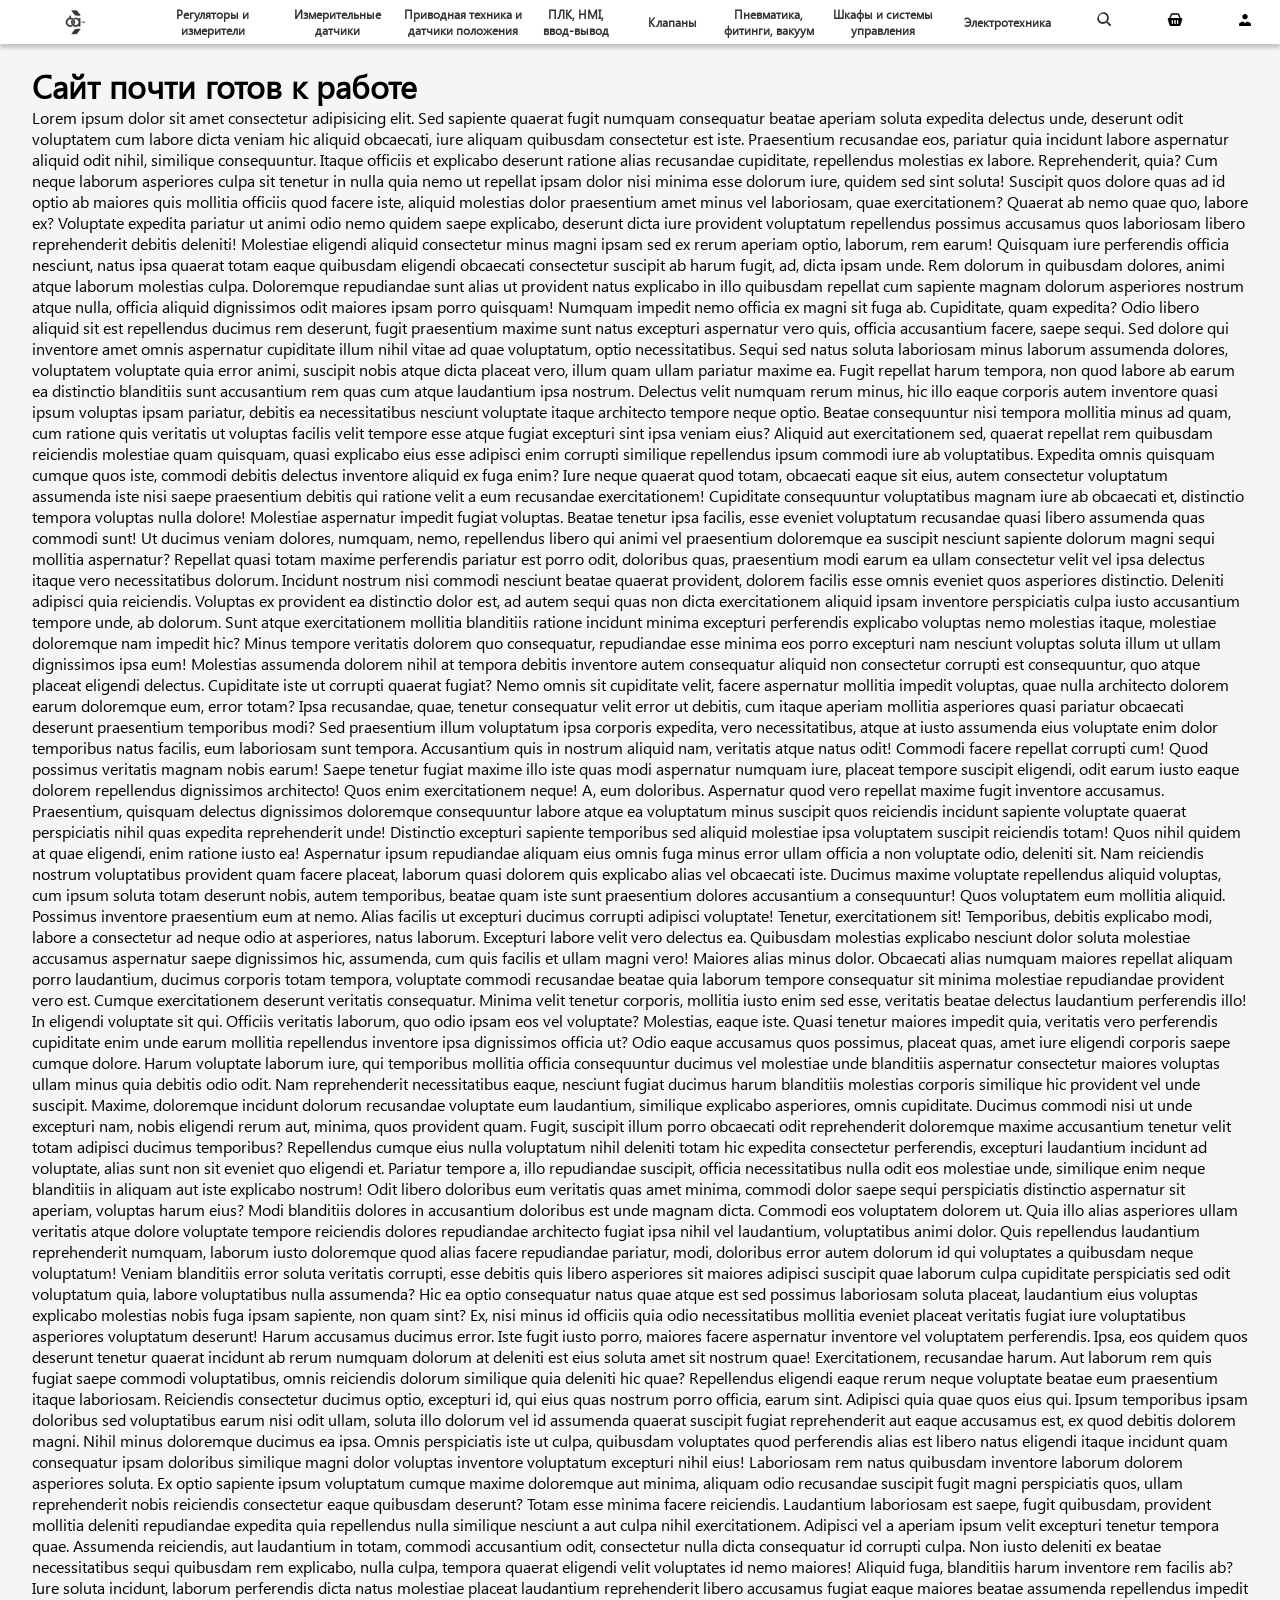
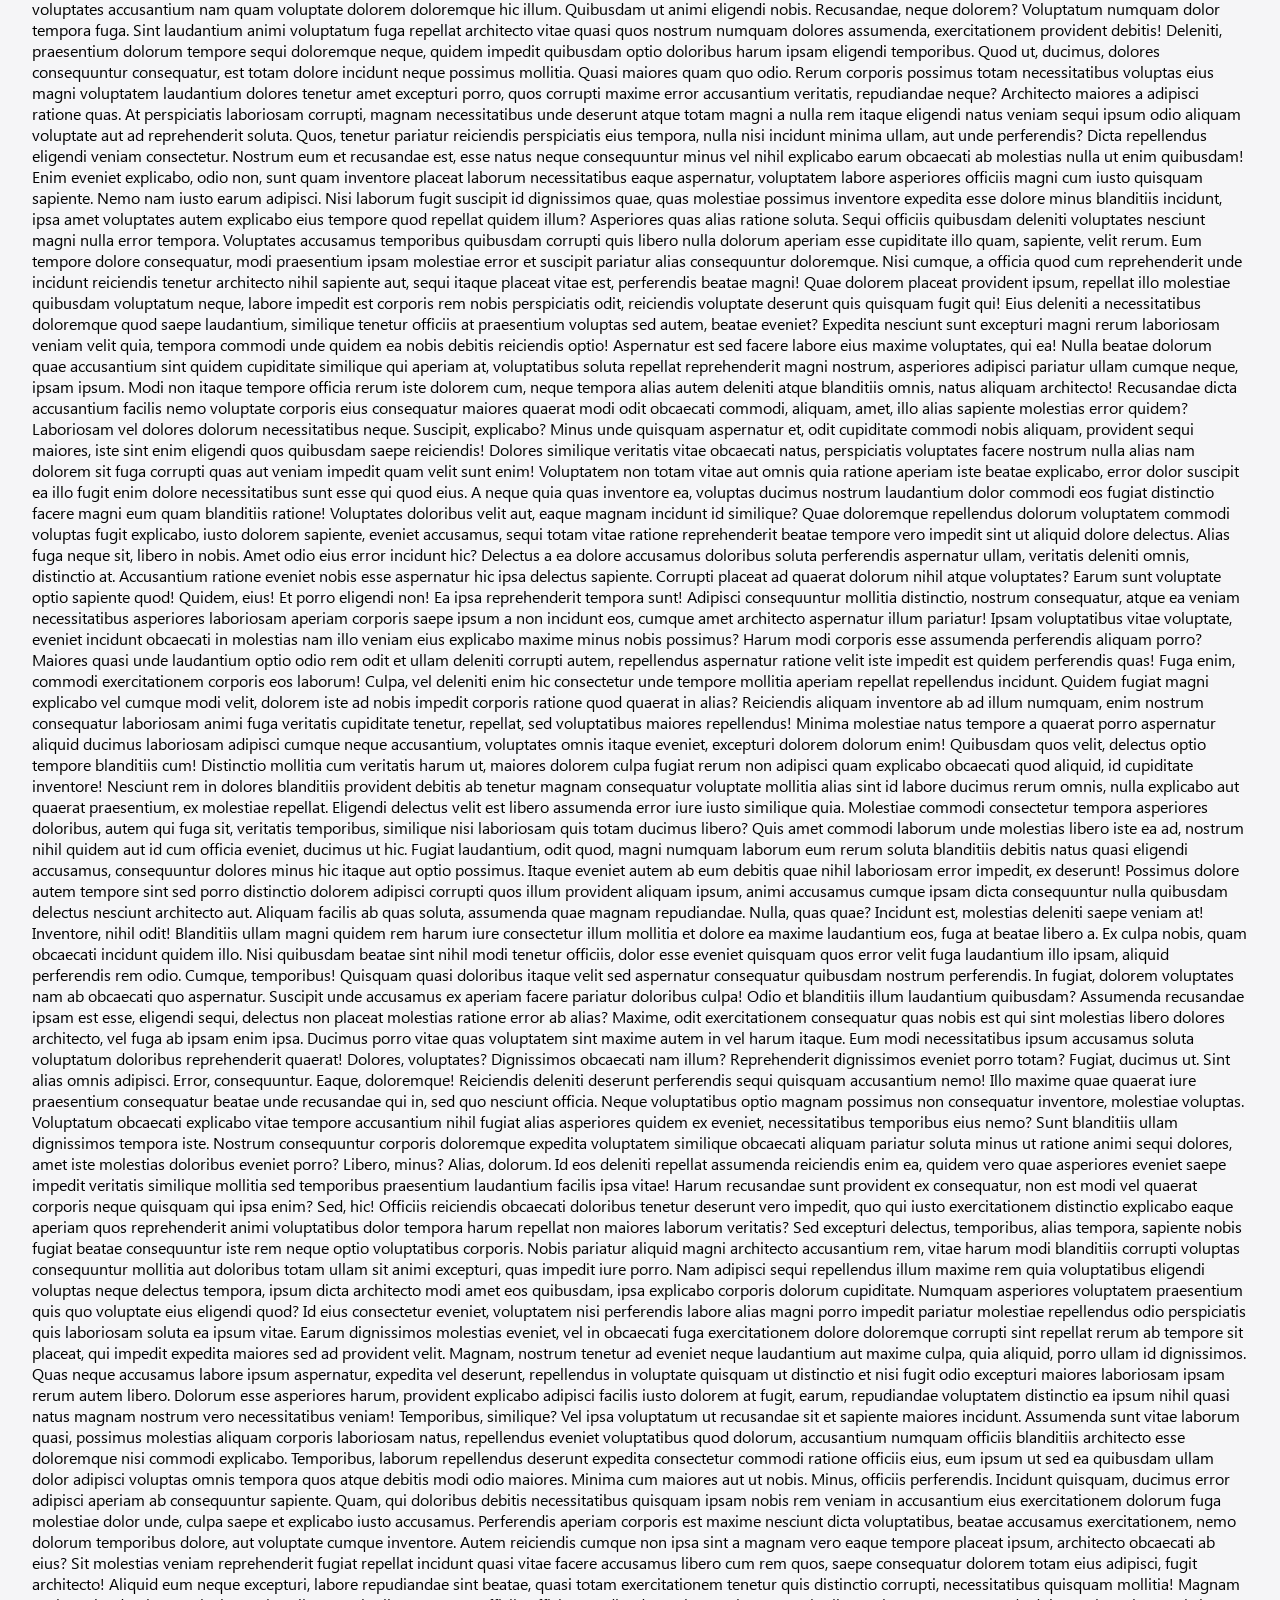
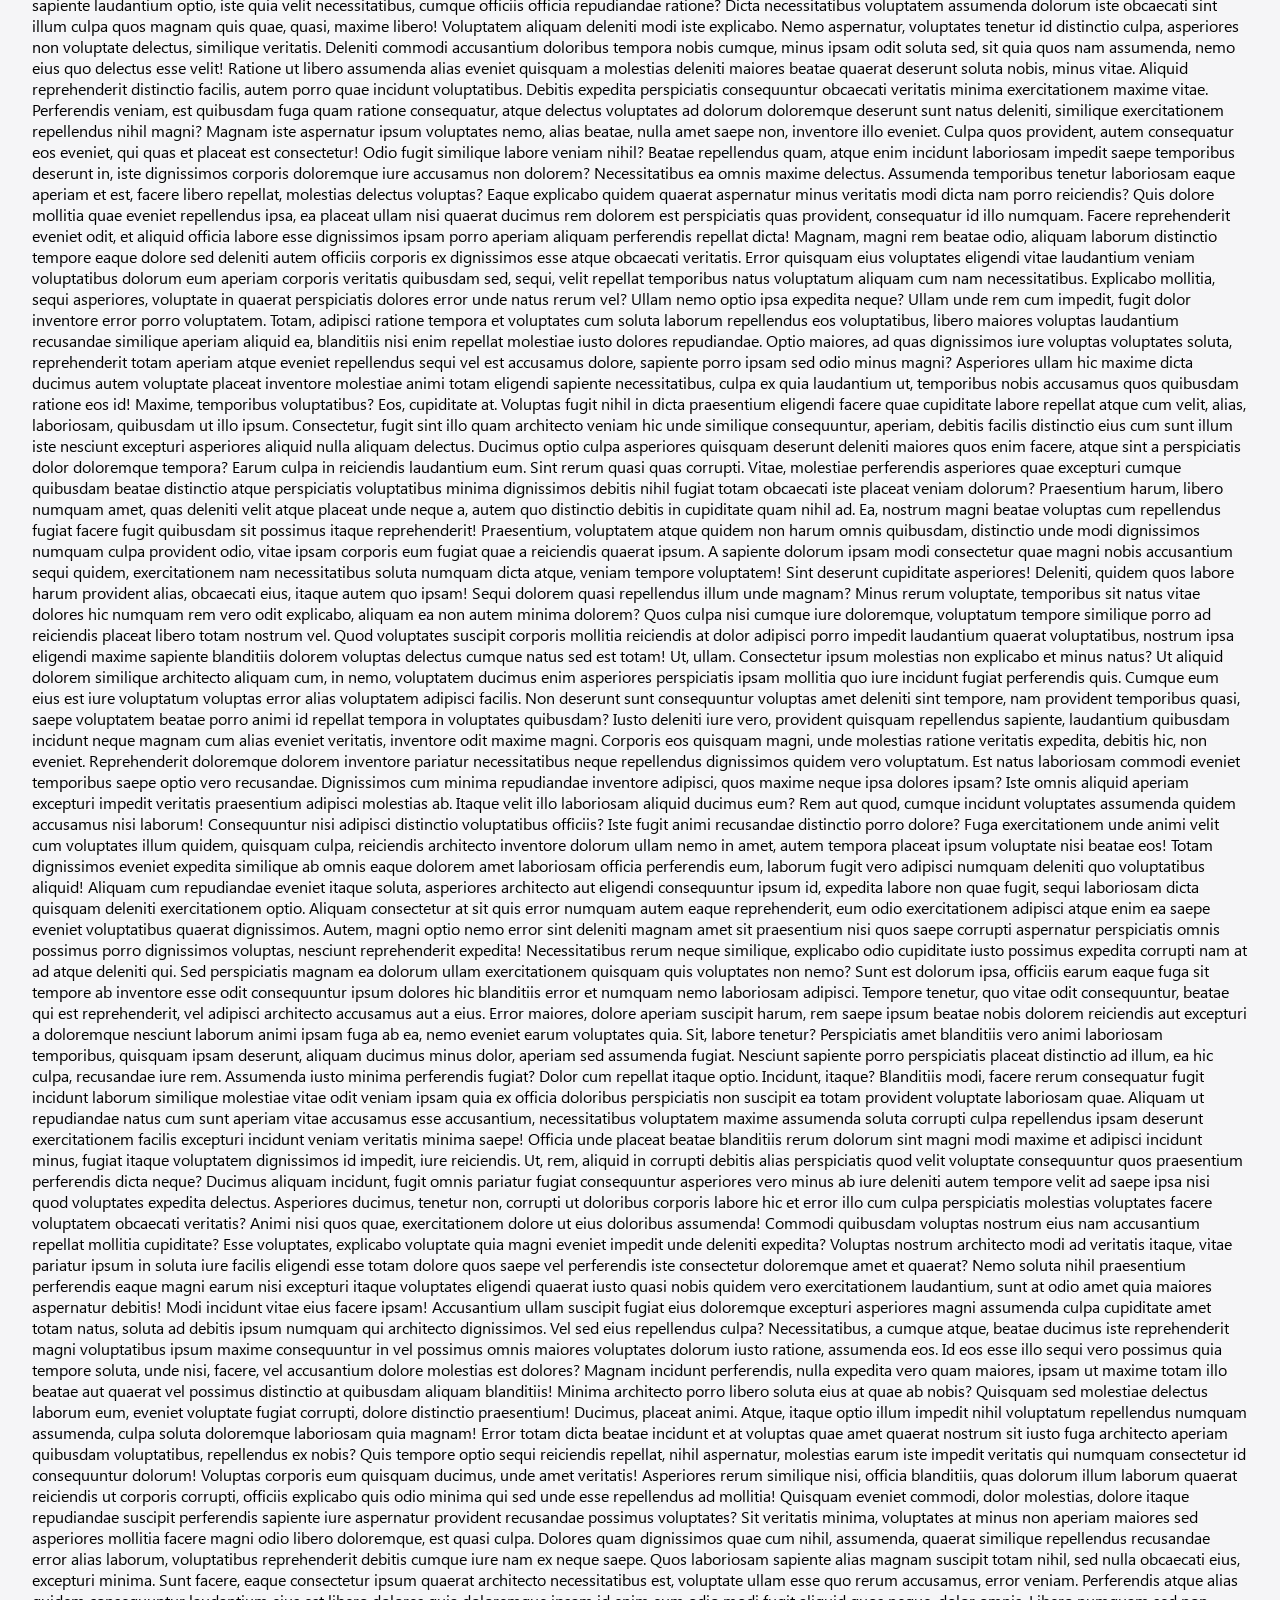
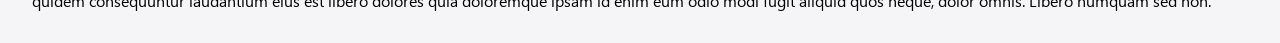
==== Index.html @ 4b4aa784 "30.03.26 14-45" ====
<!DOCTYPE html>
<html lang="zxx">
<head>
  <meta charset="UTF-8">
  <meta name="viewport" content="width=device-width, initial-scale=1.0">
  <link rel="stylesheet" href="/CSS/Header.css">
  <title>Document</title>
</head>
<body>
  <header>
    <div class="navigation">
      <!-- Логотип (блок) -->
      <div class="logo">
        <a href="Index.html" class="logo__link">
          <svg class="logo__svg" viewBox="0 0 37 37" xmlns="http://www.w3.org/2000/svg" xmlns:xlink="http://www.w3.org/1999/xlink" width="37.000000" height="37.000000" fill="none">
	<defs>
		<image id="image_0" width="313.000000" height="310.000000" xlink:href="[data-uri]" />
		<pattern id="pattern_0" width="1.000000" height="1.000000" patternContentUnits="objectBoundingBox">
			<use transform="matrix(0.00322581,0,0,0.00322581,0.000505354,0.00865989)" xlink:href="#image_0" />
		</pattern>
	</defs>
	<rect id="Logo" width="37.000000" height="37.000000" x="0.000000" y="0.000000" fill="url(#pattern_0)" />
</svg>
        </a>
      </div>
    <!-- Основное меню (блок) -->
    <div class="main-menu">
        <ul class="main-menu__list">
          <li class="main-menu__item" data-dropdown="item1">
            <a class="main-menu__link">Регуляторы и измерители</a>
          </li>
          <li class="main-menu__item" data-dropdown="item2">
            <a class="main-menu__link">Измерительные датчики</a>
          </li>
          <li class="main-menu__item" data-dropdown="item3">
            <a class="main-menu__link">Приводная техника и датчики положения</a>
          </li>
          <li class="main-menu__item" data-dropdown="item4">
            <a class="main-menu__link main-menu__link4">ПЛК, HMI, ввод-вывод</a>
          </li>
          <li class="main-menu__item main-menu__item5" data-dropdown="item5">
            <a class="main-menu__link">Клапаны</a>
          </li>
          <li class="main-menu__item" data-dropdown="item6">
            <a class="main-menu__link main-menu__link6">Пневматика, фитинги, вакуум</a>
          </li>
          <li class="main-menu__item" data-dropdown="item7">
            <a class="main-menu__link">Шкафы и системы управления</a>
          </li>
          <li class="main-menu__item" data-dropdown="item8">
            <a class="main-menu__link">Электротехника</a>
          </li>
        </ul>
      </div>
      <div>
          <!-- Контейнеры для выпадающих меню. Каждый имеет уникальный id, соответствующий data-dropdown -->
<div id="dropdown-item1" class="dropdown">
        <div class="dropdown__column-title">
        <span>Регуляторы и измерители</span>
        </div>
        <div class="dropdown__trigger">
            <ul class="dropdown__list">
                <li class="dropdown__item">
                    <div class="dropdown__trigger">
                      <a href="#" class="dropdown__link">
                          <img class="dropdown__icon" src="/img/main-menu/item1/1.png" alt="ON / OFF регуляторы">
                          <span class="dropdown__text">ON / OFF регуляторы</span>
                      </a>
                    </div>
                </li>
                <li class="dropdown__item">
                    <div class="dropdown__trigger">
                      <a href="#" class="dropdown__link">
                          <img class="dropdown__icon" src="/img/main-menu/item1/2.png" alt="ПИД-регуляторы">
                          <span class="dropdown__text">ПИД-регуляторы</span>
                      </a>
                    </div>
                </li>
                <li class="dropdown__item">
                    <div class="dropdown__trigger">
                      <a href="#" class="dropdown__link">
                          <img class="dropdown__icon" src="/img/main-menu/item1/3.png" alt="Регуляторы для клапанов (КЗР)">
                          <span class="dropdown__text">Регуляторы для клапанов (КЗР)</span>
                      </a>
                    </div>
                </li>
                <li class="dropdown__item">
                    <div class="dropdown__trigger">
                      <a href="#" class="dropdown__link">
                          <img class="dropdown__icon" src="/img/main-menu/item1/4.png" alt="Регуляторы температуры и влажности">
                          <span class="dropdown__text">Регуляторы температуры и влажности</span>
                      </a>
                    </div>
                </li>
                <li class="dropdown__item">
                    <div class="dropdown__trigger">
                      <a href="#" class="dropdown__link">
                          <img class="dropdown__icon" src="/img/main-menu/item1/5.png" alt="Многоканальные приборы, архиваторы">
                          <span class="dropdown__text">Многоканальные приборы, архиваторы</span>
                      </a>
                    </div>
                </li>
                <li class="dropdown__item">
                    <div class="dropdown__trigger">
                      <a href="#" class="dropdown__link">
                          <img class="dropdown__icon" src="/img/main-menu/item1/6.png" alt="Весо­изме­ри­те­ль­ные устройства">
                          <span class="dropdown__text">Весо­изме­ри­те­ль­ные устройства</span>
                      </a>
                    </div>
                </li>
                <li class="dropdown__item">
                    <div class="dropdown__trigger">
                      <a href="#" class="dropdown__link">
                          <img class="dropdown__icon" src="/img/main-menu/item1/7.png" alt="Регуляторы для кондитерских печей">
                          <span class="dropdown__text">Регуляторы для кондитерских печей</span>
                      </a>
                    </div>
                </li>
                <li class="dropdown__item">
                    <div class="dropdown__trigger">
                      <a href="#" class="dropdown__link">
                          <img class="dropdown__icon" src="/img/main-menu/item1/8.png" alt="Контроллеры отопления и ГВС">
                          <span class="dropdown__text">Контроллеры отопления и ГВС</span>
                      </a>
                    </div>
                </li>
                <li class="dropdown__item">
                    <div class="dropdown__trigger">
                      <a href="#" class="dropdown__link">
                          <img class="dropdown__icon" src="/img/main-menu/item1/9.png" alt="Приборы контроля уровня">
                          <span class="dropdown__text">Приборы контроля уровня</span>
                      </a>
                    </div>
                </li>
                <li class="dropdown__item">
                    <div class="dropdown__trigger">
                      <a href="#" class="dropdown__link">
                          <img class="dropdown__icon" src="/img/main-menu/item1/10.png" alt="Приборы управления насосами">
                          <span class="dropdown__text">Приборы управления насосами</span>
                      </a>
                    </div>
                </li>
                <li class="dropdown__item">
                    <div class="dropdown__trigger">
                      <a href="#" class="dropdown__link">
                          <img class="dropdown__icon" src="/img/main-menu/item1/11.png" alt="Счетчики импульсов">
                          <span class="dropdown__text">Счетчики импульсов</span>
                      </a>
                    </div>
                </li>
                <li class="dropdown__item">
                    <div class="dropdown__trigger">
                      <a href="#" class="dropdown__link">
                          <img class="dropdown__icon" src="/img/main-menu/item1/12.png" alt="Таймеры, реле времени">
                          <span class="dropdown__text">Таймеры, реле времени</span>
                      </a>
                    </div>
                </li>
                <li class="dropdown__item">
                    <div class="dropdown__trigger">
                      <a href="#" class="dropdown__link">
                          <img class="dropdown__icon" src="/img/main-menu/item1/13.png" alt="Контроль параметров сети">
                          <span class="dropdown__text">Контроль параметров сети</span>
                      </a>
                    </div>
                </li>
                <!--<li class="dropdown__item">
                    <div class="dropdown__trigger">
                      <a href="#" class="dropdown__link">
                          <img class="dropdown__icon" src="/img/main-menu/item1/14.png" alt="GSM-модемы, роутеры">
                          <span class="dropdown__text">GSM-модемы, роутеры</span>
                      </a>
                    </div>
                </li>-->
            </ul>
        </div>
</div>
<div id="dropdown-item2" class="dropdown">
        <div class="dropdown__column-title">
        <span>Датчики и измерительная техника</span>
        </div>
        <div class="dropdown__trigger">
            <ul class="dropdown__list">
                <li class="dropdown__item">
                    <div class="dropdown__trigger">
                      <a href="#" class="dropdown__link">
                          <img class="dropdown__icon" src="/img/main-menu/item2/1.png" alt="Датчики силы тока">
                          <span class="dropdown__text">Датчики силы тока</span>
                      </a>
                    </div>
                </li>
                <li class="dropdown__item">
                    <div class="dropdown__trigger">
                      <a href="#" class="dropdown__link">
                          <img class="dropdown__icon" src="/img/main-menu/item2/2.png" alt="Датчики температуры">
                          <span class="dropdown__text">Датчики температуры</span>
                      </a>
                    </div>
                </li>
                <li class="dropdown__item">
                    <div class="dropdown__trigger">
                      <a href="#" class="dropdown__link">
                          <img class="dropdown__icon" src="/img/main-menu/item2/3.png" alt="Общепромышленные датчики давления">
                          <span class="dropdown__text">Общепромышленные датчики давления</span>
                      </a>
                    </div>
                </li>
                <li class="dropdown__item">
                    <div class="dropdown__trigger">
                      <a href="#" class="dropdown__link">
                          <img class="dropdown__icon" src="/img/main-menu/item2/4.png" alt="Датчики давления мембранные">
                          <span class="dropdown__text">Датчики давления мембранные</span>
                      </a>
                    </div>
                </li>
                <li class="dropdown__item">
                    <div class="dropdown__trigger">
                      <a href="#" class="dropdown__link">
                          <img class="dropdown__icon" src="/img/main-menu/item2/5.png" alt="Датчики влажности воздуха, гигростаты">
                          <span class="dropdown__text">Датчики влажности воздуха, гигростаты</span>
                      </a>
                    </div>
                </li>
                <li class="dropdown__item">
                    <div class="dropdown__trigger">
                      <a href="#" class="dropdown__link">
                          <img class="dropdown__icon" src="/img/main-menu/item2/6.png" alt="Датчики и сигнализаторы уровня">
                          <span class="dropdown__text">Датчики и сигнализаторы уровня</span>
                      </a>
                    </div>
                </li>
                <li class="dropdown__item">
                    <div class="dropdown__trigger">
                      <a href="#" class="dropdown__link">
                          <img class="dropdown__icon" src="/img/main-menu/item2/7.png" alt="Датчики проводимости и концентрации">
                          <span class="dropdown__text">Датчики проводимости и концентрации</span>
                      </a>
                    </div>
                </li>
                <li class="dropdown__item">
                    <div class="dropdown__trigger">
                      <a href="#" class="dropdown__link">
                          <img class="dropdown__icon" src="/img/main-menu/item2/8.png" alt="Расходомеры электро­магнит­ные">
                          <span class="dropdown__text">Расходомеры электро­магнит­ные</span>
                      </a>
                    </div>
                </li>
                <li class="dropdown__item">
                    <div class="dropdown__trigger">
                      <a href="#" class="dropdown__link">
                          <img class="dropdown__icon" src="/img/main-menu/item2/9.png" alt="Линейные потенциометры">
                          <span class="dropdown__text">Линейные потенциометры</span>
                      </a>
                    </div>
                </li>
                <li class="dropdown__item">
                    <div class="dropdown__trigger">
                      <a href="#" class="dropdown__link">
                          <img class="dropdown__icon" src="/img/main-menu/item2/10.png" alt="Магнитострикционные датчики">
                          <span class="dropdown__text">Магнитострикционные датчики</span>
                      </a>
                    </div>
                </li>
                <li class="dropdown__item">
                    <div class="dropdown__trigger">
                      <a href="#" class="dropdown__link">
                          <img class="dropdown__icon" src="/img/main-menu/item2/11.png" alt="Ультразвуковые датчики расстояния">
                          <span class="dropdown__text">Ультразвуковые датчики расстояния</span>
                      </a>
                    </div>
                </li>
                <li class="dropdown__item">
                    <div class="dropdown__trigger">
                      <a href="#" class="dropdown__link">
                          <img class="dropdown__icon" src="/img/main-menu/item2/12.png" alt="Специализированные ультразвуковые датчики">
                          <span class="dropdown__text">Специализированные ультразвуковые датчики</span>
                      </a>
                    </div>
                </li>
                <li class="dropdown__item">
                    <div class="dropdown__trigger">
                      <a href="#" class="dropdown__link">
                          <img class="dropdown__icon" src="/img/main-menu/item2/13.png" alt="Реле давления">
                          <span class="dropdown__text">Реле давления</span>
                      </a>
                    </div>
                </li>
                <li class="dropdown__item">
                    <div class="dropdown__trigger">
                      <a href="#" class="dropdown__link">
                          <img class="dropdown__icon" src="/img/main-menu/item2/14.png" alt="Манометры">
                          <span class="dropdown__text">Манометры</span>
                      </a>
                    </div>
                </li>
                <li class="dropdown__item">
                    <div class="dropdown__trigger">
                      <a href="#" class="dropdown__link">
                          <img class="dropdown__icon" src="/img/main-menu/item2/15.png" alt="Термометры">
                          <span class="dropdown__text">Термометры</span>
                      </a>
                    </div>
                </li>
            </ul>
        </div>
</div>
<div id="dropdown-item3" class="dropdown">
        <div class="dropdown__column-title">
        <span>Приводная техника и датчики положения</span>
        </div>
        <div class="dropdown__trigger">
            <ul class="dropdown__list">
                <li class="dropdown__item">
                    <div class="dropdown__trigger">
                      <a href="#" class="dropdown__link">
                          <img class="dropdown__icon" src="/img/main-menu/item3/1.png" alt="Преобразователи частоты U/F">
                          <span class="dropdown__text">Преобразователи частоты U/F</span>
                      </a>
                    </div>
                </li>
                <li class="dropdown__item">
                    <div class="dropdown__trigger">
                      <a href="#" class="dropdown__link">
                          <img class="dropdown__icon" src="/img/main-menu/item3/2.png" alt="Преобразователи частоты насосные">
                          <span class="dropdown__text">Преобразователи частоты насосные</span>
                      </a>
                    </div>
                </li>
                <li class="dropdown__item">
                    <div class="dropdown__trigger">
                      <a href="#" class="dropdown__link">
                          <img class="dropdown__icon" src="/img/main-menu/item3/3.png" alt="Преобразователи частоты векторные">
                          <span class="dropdown__text">Преобразователи частоты векторные</span>
                      </a>
                    </div>
                </li>
                <li class="dropdown__item">
                    <div class="dropdown__trigger">
                      <a href="#" class="dropdown__link">
                          <img class="dropdown__icon" src="/img/main-menu/item3/4.png" alt="Устройства плавного пуска">
                          <span class="dropdown__text">Устройства плавного пуска</span>
                      </a>
                    </div>
                </li>
                <li class="dropdown__item">
                    <div class="dropdown__trigger">
                      <a href="#" class="dropdown__link">
                          <img class="dropdown__icon" src="/img/main-menu/item3/5.png" alt="Аксессуары к частотным преобразователям">
                          <span class="dropdown__text">Аксессуары к частотным преобразователям</span>
                      </a>
                    </div>
                </li>
                <li class="dropdown__item">
                    <div class="dropdown__trigger">
                      <a href="#" class="dropdown__link">
                          <img class="dropdown__icon" src="/img/main-menu/item3/6.png" alt="Сервосистемы">
                          <span class="dropdown__text">Сервосистемы</span>
                      </a>
                    </div>
                </li>
                <li class="dropdown__item">
                    <div class="dropdown__trigger">
                      <a href="#" class="dropdown__link">
                          <img class="dropdown__icon" src="/img/main-menu/item3/7.png" alt="Угловые энкодеры">
                          <span class="dropdown__text">Угловые энкодеры</span>
                      </a>
                    </div>
                </li>
                <li class="dropdown__item">
                    <div class="dropdown__trigger">
                      <a href="#" class="dropdown__link">
                          <img class="dropdown__icon" src="/img/main-menu/item3/8.png" alt="Линейные энкодеры">
                          <span class="dropdown__text">Линейные энкодеры</span>
                      </a>
                    </div>
                </li>
                <li class="dropdown__item">
                    <div class="dropdown__trigger">
                      <a href="#" class="dropdown__link">
                          <img class="dropdown__icon" src="/img/main-menu/item3/9.png" alt="Датчики бесконтактные">
                          <span class="dropdown__text">Датчики бесконтактные</span>
                      </a>
                    </div>
                </li>
            </ul>
        </div>
</div>
<div id="dropdown-item4" class="dropdown">
        <div class="dropdown__column-title">
        <span>ПЛК, HMI, ввод-вывод</span>
        </div>
        <div class="dropdown__trigger">
            <ul class="dropdown__list">
                <li class="dropdown__item">
                    <div class="dropdown__trigger">
                      <a href="#" class="dropdown__link">
                          <img class="dropdown__icon" src="/img/main-menu/item4/1.png" alt="Панели оператора">
                          <span class="dropdown__text">Панели оператора</span>
                      </a>
                    </div>
                </li>
                <li class="dropdown__item">
                    <div class="dropdown__trigger">
                      <a href="#" class="dropdown__link">
                          <img class="dropdown__icon" src="/img/main-menu/item4/2.png" alt="ПЛК Alpha-X">
                          <span class="dropdown__text">ПЛК Alpha-X</span>
                      </a>
                    </div>
                </li>
                <li class="dropdown__item">
                    <div class="dropdown__trigger">
                      <a href="#" class="dropdown__link">
                          <img class="dropdown__icon" src="/img/main-menu/item4/3.png" alt="Модули ввода / вывода с RS-485 (Modbus RTU)">
                          <span class="dropdown__text">Модули ввода / вывода с RS-485 (Modbus RTU)</span>
                      </a>
                    </div>
                </li>
                <li class="dropdown__item">
                    <div class="dropdown__trigger">
                      <a href="#" class="dropdown__link">
                          <img class="dropdown__icon" src="/img/main-menu/item4/4.png" alt="Преобразователи / разветвители сигналов">
                          <span class="dropdown__text">Преобразователи / разветвители сигналов</span>
                      </a>
                    </div>
                </li>
                <li class="dropdown__item">
                    <div class="dropdown__trigger">
                      <a href="#" class="dropdown__link">
                          <img class="dropdown__icon" src="/img/main-menu/item4/5.png" alt="Преобразователи интерфейсов">
                          <span class="dropdown__text">Преобразователи интерфейсов</span>
                      </a>
                    </div>
                </li>
                <li class="dropdown__item">
                    <div class="dropdown__trigger">
                      <a href="#" class="dropdown__link">
                          <img class="dropdown__icon" src="/img/main-menu/item4/6.png" alt="ПЛК LogicOn">
                          <span class="dropdown__text">ПЛК LogicOn</span>
                      </a>
                    </div>
                </li>
                <li class="dropdown__item">
                    <div class="dropdown__trigger">
                      <a href="#" class="dropdown__link">
                          <img class="dropdown__icon" src="/img/main-menu/item4/7.png" alt="ПЛК Delta">
                          <span class="dropdown__text">ПЛК Delta</span>
                      </a>
                    </div>
                </li>
            </ul>
        </div>
</div>
<div id="dropdown-item5" class="dropdown">
        <div class="dropdown__column-title">
        <span>Клапаны</span>
        </div>
        <div class="dropdown__trigger">
            <ul class="dropdown__list">
                <li class="dropdown__item">
                    <div class="dropdown__trigger">
                      <a href="#" class="dropdown__link">
                          <img class="dropdown__icon" src="/img/main-menu/item5/1.png" alt="Клапаны соленоидные">
                          <span class="dropdown__text">Клапаны соленоидные</span>
                      </a>
                    </div>
                </li>
                <li class="dropdown__item">
                    <div class="dropdown__trigger">
                      <a href="#" class="dropdown__link">
                          <img class="dropdown__icon" src="/img/main-menu/item5/2.png" alt="Клапаны угловые с пневмо­приводом">
                          <span class="dropdown__text">Клапаны угловые с пневмо­приводом</span>
                      </a>
                    </div>
                </li>
                <li class="dropdown__item">
                    <div class="dropdown__trigger">
                      <a href="#" class="dropdown__link">
                          <img class="dropdown__icon" src="/img/main-menu/item5/3.png" alt="Клапаны регулирующие">
                          <span class="dropdown__text">Клапаны регулирующие</span>
                      </a>
                    </div>
                </li>
                <li class="dropdown__item">
                    <div class="dropdown__trigger">
                      <a href="#" class="dropdown__link">
                          <img class="dropdown__icon" src="/img/main-menu/item5/4.png" alt="Краны шаровые">
                          <span class="dropdown__text">Краны шаровые</span>
                      </a>
                    </div>
                </li>
                <li class="dropdown__item">
                    <div class="dropdown__trigger">
                      <a href="#" class="dropdown__link">
                          <img class="dropdown__icon" src="/img/main-menu/item5/5.png" alt="Пневмоприводы поворотные">
                          <span class="dropdown__text">Пневмоприводы поворотные</span>
                      </a>
                    </div>
                </li>
                <li class="dropdown__item">
                    <div class="dropdown__trigger">
                      <a href="#" class="dropdown__link">
                          <img class="dropdown__icon" src="/img/main-menu/item5/6.png" alt="Электроприводы поворотные">
                          <span class="dropdown__text">Электроприводы поворотные</span>
                      </a>
                    </div>
                </li>
                <li class="dropdown__item">
                    <div class="dropdown__trigger">
                      <a href="#" class="dropdown__link">
                          <img class="dropdown__icon" src="/img/main-menu/item5/7.png" alt="Позиционеры, ЭПП">
                          <span class="dropdown__text">Позиционеры, ЭПП</span>
                      </a>
                    </div>
                </li>
            </ul>
        </div>
</div>
<div id="dropdown-item6" class="dropdown">
        <div class="dropdown__column-title">
        <span>Пневматика, фитинги, вакуумная техника</span>
        </div>
        <div class="dropdown__trigger">
            <ul class="dropdown__list">
                <li class="dropdown__item">
                    <div class="dropdown__trigger">
                      <a href="#" class="dropdown__link">
                          <img class="dropdown__icon" src="/img/main-menu/item6/1.png" alt="Пневмоцилиндры">
                          <span class="dropdown__text">Пневмоцилиндры</span>
                      </a>
                    </div>
                </li>
                <li class="dropdown__item">
                    <div class="dropdown__trigger">
                      <a href="#" class="dropdown__link">
                          <img class="dropdown__icon" src="/img/main-menu/item6/2.png" alt="Аксессуары для цилиндров">
                          <span class="dropdown__text">Аксессуары для цилиндров</span>
                      </a>
                    </div>
                </li>
                <li class="dropdown__item">
                    <div class="dropdown__trigger">
                      <a href="#" class="dropdown__link">
                          <img class="dropdown__icon" src="/img/main-menu/item6/3.png" alt="Пневмо­распределители">
                          <span class="dropdown__text">Пневмо­распределители</span>
                      </a>
                    </div>
                </li>
                <li class="dropdown__item">
                    <div class="dropdown__trigger">
                      <a href="#" class="dropdown__link">
                          <img class="dropdown__icon" src="/img/main-menu/item6/4.png" alt="Пневмоострова">
                          <span class="dropdown__text">Пневмоострова</span>
                      </a>
                    </div>
                </li>
                <li class="dropdown__item">
                    <div class="dropdown__trigger">
                      <a href="#" class="dropdown__link">
                          <img class="dropdown__icon" src="/img/main-menu/item6/5.png" alt="Ручные и механические распределители">
                          <span class="dropdown__text">Ручные и механические распределители</span>
                      </a>
                    </div>
                </li>
                <li class="dropdown__item">
                    <div class="dropdown__trigger">
                      <a href="#" class="dropdown__link">
                          <img class="dropdown__icon" src="/img/main-menu/item6/6.png" alt="Подготовка сжатого воздуха">
                          <span class="dropdown__text">Подготовка сжатого воздуха</span>
                      </a>
                    </div>
                </li>
                <li class="dropdown__item">
                    <div class="dropdown__trigger">
                      <a href="#" class="dropdown__link">
                          <img class="dropdown__icon" src="/img/main-menu/item6/7.png" alt="Фитинги соединители, переходники">
                          <span class="dropdown__text">Фитинги соединители, переходники</span>
                      </a>
                    </div>
                </li>
                <li class="dropdown__item">
                    <div class="dropdown__trigger">
                      <a href="#" class="dropdown__link">
                          <img class="dropdown__icon" src="/img/main-menu/item6/8.png" alt="Фитинги регуляторы, глушители, клапаны">
                          <span class="dropdown__text">Фитинги регуляторы, глушители, клапаны</span>
                      </a>
                    </div>
                </li>
                <li class="dropdown__item">
                    <div class="dropdown__trigger">
                      <a href="#" class="dropdown__link">
                          <img class="dropdown__icon" src="/img/main-menu/item6/9.png" alt="Фитинги из нержавеющей стали">
                          <span class="dropdown__text">Фитинги из нержавеющей стали</span>
                      </a>
                    </div>
                </li>
                <li class="dropdown__item">
                    <div class="dropdown__trigger">
                      <a href="#" class="dropdown__link">
                          <img class="dropdown__icon" src="/img/main-menu/item6/10.png" alt="Фитинги для тормозных пневмосистем">
                          <span class="dropdown__text">Фитинги для тормозных пневмосистем</span>
                      </a>
                    </div>
                </li>
                <li class="dropdown__item">
                    <div class="dropdown__trigger">
                      <a href="#" class="dropdown__link">
                          <img class="dropdown__icon" src="/img/main-menu/item6/11.png" alt="Системы туманообразования">
                          <span class="dropdown__text">Системы туманообразования</span>
                      </a>
                    </div>
                </li>
                <li class="dropdown__item">
                    <div class="dropdown__trigger">
                      <a href="#" class="dropdown__link">
                          <img class="dropdown__icon" src="/img/main-menu/item6/12.png" alt="Пневмотрубки">
                          <span class="dropdown__text">Пневмотрубки</span>
                      </a>
                    </div>
                </li>
                <li class="dropdown__item">
                    <div class="dropdown__trigger">
                      <a href="#" class="dropdown__link">
                          <img class="dropdown__icon" src="/img/main-menu/item6/13.png" alt="Клапаны на вакуум">
                          <span class="dropdown__text">Клапаны на вакуум</span>
                      </a>
                    </div>
                </li>
                <li class="dropdown__item">
                    <div class="dropdown__trigger">
                      <a href="#" class="dropdown__link">
                          <img class="dropdown__icon" src="/img/main-menu/item6/14.png" alt="Вакуумные присоски">
                          <span class="dropdown__text">Вакуумные присоски</span>
                      </a>
                    </div>
                </li>
                <li class="dropdown__item">
                    <div class="dropdown__trigger">
                      <a href="#" class="dropdown__link">
                          <img class="dropdown__icon" src="/img/main-menu/item6/15.png" alt="Вакуумные насосы, генераторы">
                          <span class="dropdown__text">Вакуумные насосы, генераторы</span>
                      </a>
                    </div>
                </li>
            </ul>
        </div>
</div>
<div id="dropdown-item7" class="dropdown">
        <div class="dropdown__column-title">
        <span>Шкафы и системы управления</span>
        </div>
        <div class="dropdown__trigger">
            <ul class="dropdown__list">
                <li class="dropdown__item">
                    <div class="dropdown__trigger">
                      <a href="#" class="dropdown__link">
                          <img class="dropdown__icon" src="/img/main-menu/item7/1.png" alt="Система управления хлебопекарными печами">
                          <span class="dropdown__text">Система управления хлебопекарными печами</span>
                      </a>
                    </div>
                </li>
                <li class="dropdown__item">
                    <div class="dropdown__trigger">
                      <a href="#" class="dropdown__link">
                          <img class="dropdown__icon" src="/img/main-menu/item7/2.png" alt="Шкафы управления для насосов">
                          <span class="dropdown__text">Шкафы управления для насосов</span>
                      </a>
                    </div>
                </li>
                <li class="dropdown__item">
                    <div class="dropdown__trigger">
                      <a href="#" class="dropdown__link">
                          <img class="dropdown__icon" src="/img/main-menu/item7/3.png" alt="Шкафы управления для ИТП и систем теплоснабжения">
                          <span class="dropdown__text">Шкафы управления для ИТП и систем теплоснабжения</span>
                      </a>
                    </div>
                </li>
                <li class="dropdown__item">
                    <div class="dropdown__trigger">
                      <a href="#" class="dropdown__link">
                          <img class="dropdown__icon" src="/img/main-menu/item7/4.png" alt="Шкафы учета жидких продуктов">
                          <span class="dropdown__text">Шкафы учета жидких продуктов</span>
                      </a>
                    </div>
                </li>
                <li class="dropdown__item">
                    <div class="dropdown__trigger">
                      <a href="#" class="dropdown__link">
                          <img class="dropdown__icon" src="/img/main-menu/item7/5.png" alt="Шкафы управления для бассейнов">
                          <span class="dropdown__text">Шкафы управления для бассейнов</span>
                      </a>
                    </div>
                </li>
                <li class="dropdown__item">
                    <div class="dropdown__trigger">
                      <a href="#" class="dropdown__link">
                          <img class="dropdown__icon" src="/img/main-menu/item7/6.png" alt="Шкафы управления для вентиляции в животноводстве">
                          <span class="dropdown__text">Шкафы управления для вентиляции в животноводстве</span>
                      </a>
                    </div>
                </li>
            </ul>
        </div>
</div>
<div id="dropdown-item8" class="dropdown">
        <div class="dropdown__column-title">
        <span>Электротехника</span>
        </div>
        <div class="dropdown__trigger">
            <ul class="dropdown__list">
                <li class="dropdown__item">
                    <div class="dropdown__trigger">
                      <a href="#" class="dropdown__link">
                          <img class="dropdown__icon" src="/img/main-menu/item8/1.png" alt="Автоматические выключатели модульные">
                          <span class="dropdown__text">Автоматические выключатели модульные</span>
                      </a>
                    </div>
                </li>
                <li class="dropdown__item">
                    <div class="dropdown__trigger">
                      <a href="#" class="dropdown__link">
                          <img class="dropdown__icon" src="/img/main-menu/item8/2.png" alt="Дифференциаль­ные автоматы (АВДТ)">
                          <span class="dropdown__text">Дифференциаль­ные автоматы (АВДТ)</span>
                      </a>
                    </div>
                </li>
                <li class="dropdown__item">
                    <div class="dropdown__trigger">
                      <a href="#" class="dropdown__link">
                          <img class="dropdown__icon" src="/img/main-menu/item8/3.png" alt="Устройства защитного отключения (УЗО)">
                          <span class="dropdown__text">Устройства защитного отключения (УЗО)</span>
                      </a>
                    </div>
                </li>
                <li class="dropdown__item">
                    <div class="dropdown__trigger">
                      <a href="#" class="dropdown__link">
                          <img class="dropdown__icon" src="/img/main-menu/item8/4.png" alt="Автоматические выключатели в литом корпусе">
                          <span class="dropdown__text">Автоматические выключатели в литом корпусе</span>
                      </a>
                    </div>
                </li>
                <li class="dropdown__item">
                    <div class="dropdown__trigger">
                      <a href="#" class="dropdown__link">
                          <img class="dropdown__icon" src="/img/main-menu/item8/5.png" alt="Защита двигателя">
                          <span class="dropdown__text">Защита двигателя</span>
                      </a>
                    </div>
                </li>
                <li class="dropdown__item">
                    <div class="dropdown__trigger">
                      <a href="#" class="dropdown__link">
                          <img class="dropdown__icon" src="/img/main-menu/item8/6.png" alt="Контакторы, тепловые реле">
                          <span class="dropdown__text">Контакторы, тепловые реле</span>
                      </a>
                    </div>
                </li>
                <li class="dropdown__item">
                    <div class="dropdown__trigger">
                      <a href="#" class="dropdown__link">
                          <img class="dropdown__icon" src="/img/main-menu/item8/7.png" alt="Реле промежуточные, колодки">
                          <span class="dropdown__text">Реле промежуточные, колodки</span>
                      </a>
                    </div>
                </li>
                <li class="dropdown__item">
                    <div class="dropdown__trigger">
                      <a href="#" class="dropdown__link">
                          <img class="dropdown__icon" src="/img/main-menu/item8/8.png" alt="Реле твердотельные, радиаторы">
                          <span class="dropdown__text">Реле твердотельные, радиаторы</span>
                      </a>
                    </div>
                </li>
                <li class="dropdown__item">
                    <div class="dropdown__trigger">
                      <a href="#" class="dropdown__link">
                          <img class="dropdown__icon" src="/img/main-menu/item8/9.png" alt="Реле времени, таймеры">
                          <span class="dropdown__text">Реле времени, таймеры</span>
                      </a>
                    </div>
                </li>
                <li class="dropdown__item">
                    <div class="dropdown__trigger">
                      <a href="#" class="dropdown__link">
                          <img class="dropdown__icon" src="/img/main-menu/item8/10.png" alt="Реле контроля фаз">
                          <span class="dropdown__text">Реле контроля фаз</span>
                      </a>
                    </div>
                </li>
                <li class="dropdown__item">
                    <div class="dropdown__trigger">
                      <a href="#" class="dropdown__link">
                          <img class="dropdown__icon" src="/img/main-menu/item8/11.png" alt="Реле шаговые">
                          <span class="dropdown__text">Реле шаговые</span>
                      </a>
                    </div>
                </li>
                <li class="dropdown__item">
                    <div class="dropdown__trigger">
                      <a href="#" class="dropdown__link">
                          <img class="dropdown__icon" src="/img/main-menu/item8/12.png" alt="Блоки питания">
                          <span class="dropdown__text">Блоки питания</span>
                      </a>
                    </div>
                </li>
                <li class="dropdown__item">
                    <div class="dropdown__trigger">
                      <a href="#" class="dropdown__link">
                          <img class="dropdown__icon" src="/img/main-menu/item8/13.png" alt="Светосигнальная арматура">
                          <span class="dropdown__text">Светосигнальная арматура</span>
                      </a>
                    </div>
                </li>
                <li class="dropdown__item">
                    <div class="dropdown__trigger">
                      <a href="#" class="dropdown__link">
                          <img class="dropdown__icon" src="/img/main-menu/item8/14.png" alt="Кнопки нажимные">
                          <span class="dropdown__text">Кнопки нажимные</span>
                      </a>
                    </div>
                </li>
                <li class="dropdown__item">
                    <div class="dropdown__trigger">
                      <a href="#" class="dropdown__link">
                          <img class="dropdown__icon" src="/img/main-menu/item8/15.png" alt="Переключатели, джойстики">
                          <span class="dropdown__text">Переключатели, джойстики</span>
                      </a>
                    </div>
                </li>
                <li class="dropdown__item">
                    <div class="dropdown__trigger">
                      <a href="#" class="dropdown__link">
                          <img class="dropdown__icon" src="/img/main-menu/item8/16.png" alt="Кулачковые переключатели">
                          <span class="dropdown__text">Кулачковые переключатели</span>
                      </a>
                    </div>
                </li>
                <li class="dropdown__item">
                    <div class="dropdown__trigger">
                      <a href="#" class="dropdown__link">
                          <img class="dropdown__icon" src="/img/main-menu/item8/17.png" alt="Концевые выключатели">
                          <span class="dropdown__text">Концевые выключатели</span>
                      </a>
                    </div>
                </li>
                <li class="dropdown__item">
                    <div class="dropdown__trigger">
                      <a href="#" class="dropdown__link">
                          <img class="dropdown__icon" src="/img/main-menu/item8/18.png" alt="Тумблеры, потенциометры">
                          <span class="dropdown__text">Тумблеры, потенциометры</span>
                      </a>
                    </div>
                </li>
                <li class="dropdown__item">
                    <div class="dropdown__trigger">
                      <a href="#" class="dropdown__link">
                          <img class="dropdown__icon" src="/img/main-menu/item8/19.png" alt="Клеммники, наконечники, маркировка">
                          <span class="dropdown__text">Клеммники, наконечники, маркировка</span>
                      </a>
                    </div>
                </li>
                <li class="dropdown__item">
                    <div class="dropdown__trigger">
                      <a href="#" class="dropdown__link">
                          <img class="dropdown__icon" src="/img/main-menu/item8/20.png" alt="Промышленные разъёмы">
                          <span class="dropdown__text">Промышленные разъёмы</span>
                      </a>
                    </div>
                </li>
                <li class="dropdown__item">
                    <div class="dropdown__trigger">
                      <a href="#" class="dropdown__link">
                          <img class="dropdown__icon" src="/img/main-menu/item8/21.png" alt="Перфолотки, сальники, DIN-рейки, хомуты, розетки">
                          <span class="dropdown__text">Перфолотки, сальники, DIN-рейки, хомуты, розетки</span>
                      </a>
                    </div>
                </li>
                <li class="dropdown__item">
                    <div class="dropdown__trigger">
                      <a href="#" class="dropdown__link">
                          <img class="dropdown__icon" src="/img/main-menu/item8/22.png" alt="Климатика шкафов">
                          <span class="dropdown__text">Климатика шкафов</span>
                      </a>
                    </div>
                </li>
                <li class="dropdown__item">
                    <div class="dropdown__trigger">
                      <a href="#" class="dropdown__link">
                          <img class="dropdown__icon" src="/img/main-menu/item8/23.png" alt="Пластиковые шкафы и корпуса">
                          <span class="dropdown__text">Пластиковые шкафы и корпуса</span>
                      </a>
                    </div>
                </li>
                <li class="dropdown__item">
                    <div class="dropdown__trigger">
                      <a href="#" class="dropdown__link">
                          <img class="dropdown__icon" src="/img/main-menu/item8/24.png" alt="Навесные шкафы и корпуса из стали">
                          <span class="dropdown__text">Навесные шкафы и корпуса из стали</span>
                      </a>
                    </div>
                </li>
                <li class="dropdown__item">
                    <div class="dropdown__trigger">
                      <a href="#" class="dropdown__link">
                          <img class="dropdown__icon" src="/img/main-menu/item8/25.png" alt="Напольные шкафы и корпуса из стали">
                          <span class="dropdown__text">Напольные шкафы и корпуса из стали</span>
                      </a>
                    </div>
                </li>
                <li class="dropdown__item">
                    <div class="dropdown__trigger">
                      <a href="#" class="dropdown__link">
                          <img class="dropdown__icon" src="/img/main-menu/item8/26.png" alt="Компактные корпуса из стали">
                          <span class="dropdown__text">Компактные корпуса из стали</span>
                      </a>
                    </div>
                </li>
                                <li class="dropdown__item">
                    <div class="dropdown__trigger">
                      <a href="#" class="dropdown__link">
                          <img class="dropdown__icon" src="/img/main-menu/item8/27.png" alt="Монтажные аксессуары для корпусов">
                          <span class="dropdown__text">Монтажные аксессуары для корпусов</span>
                      </a>
                    </div>
                </li>
            </ul>
        </div>
</div></div>
    <!-- Второстепенное меню (блок) -->
    <div class="secondary-menu">
        <ul class="secondary-menu__list">
          <li class="secondary-menu__item">
            <a href="#" class="secondary-menu__link" data-dropdown="Search" aria-label="Поиск">
            <svg class="secondary-menu__icon" viewBox="0 0 15 15" xmlns="http://www.w3.org/2000/svg" xmlns:xlink="http://www.w3.org/1999/xlink" width="15.000000" height="15.000000" fill="none">
	<path id="Vector" d="M10.7204 9.43396L10.0429 9.43396L9.80274 9.2024C10.6432 8.2247 11.1492 6.9554 11.1492 5.57461C11.1492 2.49571 8.65352 0 5.57461 0C2.49571 0 0 2.49571 0 5.57461C0 8.65352 2.49571 11.1492 5.57461 11.1492C6.9554 11.1492 8.2247 10.6432 9.2024 9.80274L9.43396 10.0429L9.43396 10.7204L13.7221 15L15 13.7221L10.7204 9.43396ZM5.57461 9.43396C3.43911 9.43396 1.71527 7.71012 1.71527 5.57461C1.71527 3.43911 3.43911 1.71527 5.57461 1.71527C7.71012 1.71527 9.43396 3.43911 9.43396 5.57461C9.43396 7.71012 7.71012 9.43396 5.57461 9.43396Z" fill="rgb(0,0,0)" fill-opacity="0.800000012" fill-rule="nonzero" />
</svg>
        </a>
      </li>
      <li class="secondary-menu__item">
            <a href="#" class="secondary-menu__link" aria-label="Корзина">
            <svg class="secondary-menu__icon" viewBox="0 0 15 15" xmlns="http://www.w3.org/2000/svg" xmlns:xlink="http://www.w3.org/1999/xlink" width="15.000000" height="15.000000" fill="none">
	<defs>
		<image id="image_1" width="96.000000" height="96.000000" xlink:href="[data-uri]" />
		<pattern id="pattern_1" width="1.000000" height="1.000000" patternContentUnits="objectBoundingBox">
			<use transform="matrix(0.0104167,0,0,0.0104167,0,0)" xlink:href="#image_1" />
		</pattern>
	</defs>
	<rect id="Basket" width="15.000000" height="15.000000" x="0.000000" y="0.000000" fill="url(#pattern_1)" />
</svg>

        </a>
      </li>
      <li class="secondary-menu__item">
            <a href="#" class="secondary-menu__link" aria-label="Аккаунт">
            <svg class="secondary-menu__icon" viewBox="0 0 15 15" xmlns="http://www.w3.org/2000/svg" xmlns:xlink="http://www.w3.org/1999/xlink" width="15.000000" height="15.000000" fill="none">
	<defs>
		<image id="image_2" width="96.000000" height="96.000000" xlink:href="[data-uri]" />
		<pattern id="pattern_2" width="1.000000" height="1.000000" patternContentUnits="objectBoundingBox">
			<use transform="matrix(0.0104167,0,0,0.0104167,0,0)" xlink:href="#image_2" />
		</pattern>
	</defs>
	<rect id="Account" width="15.000000" height="15.000000" x="0.000000" y="0.000000" fill="url(#pattern_2)" />
</svg>
        </a>
      </li>
    </ul>
  </div>
</div>










  </header>
<div class="intro">
<svg class="intro__svg" viewBox="0 0 170 22" preserveAspectRatio="xMidYMid meet" fill="none" xmlns="http://www.w3.org/2000/svg">
<path d="M0 21.2358V0.0380859H22.3984V3.78312H5.13564V8.40985H15.1896V12.0569H5.13564V17.2704H22.6639V21.2358H0Z" fill="#02906D"/>
<path d="M27.8477 21.2348V0.0371094H32.9829V17.2694H49.3541V21.2348H27.8477Z" fill="#02906D"/>
<path d="M53.5586 21.2348V0.0371094H58.6939V8.09048H74.5833V0.0371094H79.67V21.2348H74.5833V12.3001H58.6939V21.2348H53.5586Z" fill="#02906D"/>
<path d="M83.3496 21.2348L95.7426 0.0371094H100.637L113.223 21.2348H107.508L104.88 16.584H91.0649L88.4367 21.2348H83.3496ZM93.2348 12.7169H102.807L97.9366 3.88047L93.2348 12.7169Z" fill="#02906D"/>
<path d="M133.021 13.3262H135.887C137.609 13.3262 138.851 13.2603 139.622 12.6239C140.394 11.9868 140.768 11.2095 140.768 9.77066V4.78052C140.768 3.32688 140.394 1.94455 139.622 1.29985C138.851 0.655508 137.609 0 135.887 0H117.021V21.25H122.059V3.96186H133.724C134.607 3.96186 135.42 4.2662 135.75 4.5284C136.079 4.79061 136.45 5.40974 136.45 6.03175V8.47441C136.45 9.09642 136.079 9.48577 135.75 9.74797C135.42 10.0102 134.607 10.0847 133.724 10.0847H126.376V13.8395L135.648 21.25H142.953L133.021 13.3262Z" fill="#02906D"/>
<path d="M159.898 3.79402V21.25H154.81V3.79402H144.732V0H170V3.79402H159.898Z" fill="#02906D"/>
</svg>
  </div>

  <!-- Основной контент -->
  <main class="main-content">
    <div class="hero">
      <h1>Сайт почти готов к работе</h1>Lorem ipsum dolor sit amet consectetur adipisicing elit. Sed sapiente quaerat fugit numquam consequatur beatae aperiam soluta expedita delectus unde, deserunt odit voluptatem cum labore dicta veniam hic aliquid obcaecati, iure aliquam quibusdam consectetur est iste. Praesentium recusandae eos, pariatur quia incidunt labore aspernatur aliquid odit nihil, similique consequuntur. Itaque officiis et explicabo deserunt ratione alias recusandae cupiditate, repellendus molestias ex labore. Reprehenderit, quia? Cum neque laborum asperiores culpa sit tenetur in nulla quia nemo ut repellat ipsam dolor nisi minima esse dolorum iure, quidem sed sint soluta! Suscipit quos dolore quas ad id optio ab maiores quis mollitia officiis quod facere iste, aliquid molestias dolor praesentium amet minus vel laboriosam, quae exercitationem? Quaerat ab nemo quae quo, labore ex? Voluptate expedita pariatur ut animi odio nemo quidem saepe explicabo, deserunt dicta iure provident voluptatum repellendus possimus accusamus quos laboriosam libero reprehenderit debitis deleniti! Molestiae eligendi aliquid consectetur minus magni ipsam sed ex rerum aperiam optio, laborum, rem earum! Quisquam iure perferendis officia nesciunt, natus ipsa quaerat totam eaque quibusdam eligendi obcaecati consectetur suscipit ab harum fugit, ad, dicta ipsam unde. Rem dolorum in quibusdam dolores, animi atque laborum molestias culpa. Doloremque repudiandae sunt alias ut provident natus explicabo in illo quibusdam repellat cum sapiente magnam dolorum asperiores nostrum atque nulla, officia aliquid dignissimos odit maiores ipsam porro quisquam! Numquam impedit nemo officia ex magni sit fuga ab. Cupiditate, quam expedita? Odio libero aliquid sit est repellendus ducimus rem deserunt, fugit praesentium maxime sunt natus excepturi aspernatur vero quis, officia accusantium facere, saepe sequi. Sed dolore qui inventore amet omnis aspernatur cupiditate illum nihil vitae ad quae voluptatum, optio necessitatibus. Sequi sed natus soluta laboriosam minus laborum assumenda dolores, voluptatem voluptate quia error animi, suscipit nobis atque dicta placeat vero, illum quam ullam pariatur maxime ea. Fugit repellat harum tempora, non quod labore ab earum ea distinctio blanditiis sunt accusantium rem quas cum atque laudantium ipsa nostrum. Delectus velit numquam rerum minus, hic illo eaque corporis autem inventore quasi ipsum voluptas ipsam pariatur, debitis ea necessitatibus nesciunt voluptate itaque architecto tempore neque optio. Beatae consequuntur nisi tempora mollitia minus ad quam, cum ratione quis veritatis ut voluptas facilis velit tempore esse atque fugiat excepturi sint ipsa veniam eius? Aliquid aut exercitationem sed, quaerat repellat rem quibusdam reiciendis molestiae quam quisquam, quasi explicabo eius esse adipisci enim corrupti similique repellendus ipsum commodi iure ab voluptatibus. Expedita omnis quisquam cumque quos iste, commodi debitis delectus inventore aliquid ex fuga enim? Iure neque quaerat quod totam, obcaecati eaque sit eius, autem consectetur voluptatum assumenda iste nisi saepe praesentium debitis qui ratione velit a eum recusandae exercitationem! Cupiditate consequuntur voluptatibus magnam iure ab obcaecati et, distinctio tempora voluptas nulla dolore! Molestiae aspernatur impedit fugiat voluptas. Beatae tenetur ipsa facilis, esse eveniet voluptatum recusandae quasi libero assumenda quas commodi sunt! Ut ducimus veniam dolores, numquam, nemo, repellendus libero qui animi vel praesentium doloremque ea suscipit nesciunt sapiente dolorum magni sequi mollitia aspernatur? Repellat quasi totam maxime perferendis pariatur est porro odit, doloribus quas, praesentium modi earum ea ullam consectetur velit vel ipsa delectus itaque vero necessitatibus dolorum. Incidunt nostrum nisi commodi nesciunt beatae quaerat provident, dolorem facilis esse omnis eveniet quos asperiores distinctio. Deleniti adipisci quia reiciendis. Voluptas ex provident ea distinctio dolor est, ad autem sequi quas non dicta exercitationem aliquid ipsam inventore perspiciatis culpa iusto accusantium tempore unde, ab dolorum. Sunt atque exercitationem mollitia blanditiis ratione incidunt minima excepturi perferendis explicabo voluptas nemo molestias itaque, molestiae doloremque nam impedit hic? Minus tempore veritatis dolorem quo consequatur, repudiandae esse minima eos porro excepturi nam nesciunt voluptas soluta illum ut ullam dignissimos ipsa eum! Molestias assumenda dolorem nihil at tempora debitis inventore autem consequatur aliquid non consectetur corrupti est consequuntur, quo atque placeat eligendi delectus. Cupiditate iste ut corrupti quaerat fugiat? Nemo omnis sit cupiditate velit, facere aspernatur mollitia impedit voluptas, quae nulla architecto dolorem earum doloremque eum, error totam? Ipsa recusandae, quae, tenetur consequatur velit error ut debitis, cum itaque aperiam mollitia asperiores quasi pariatur obcaecati deserunt praesentium temporibus modi? Sed praesentium illum voluptatum ipsa corporis expedita, vero necessitatibus, atque at iusto assumenda eius voluptate enim dolor temporibus natus facilis, eum laboriosam sunt tempora. Accusantium quis in nostrum aliquid nam, veritatis atque natus odit! Commodi facere repellat corrupti cum! Quod possimus veritatis magnam nobis earum! Saepe tenetur fugiat maxime illo iste quas modi aspernatur numquam iure, placeat tempore suscipit eligendi, odit earum iusto eaque dolorem repellendus dignissimos architecto! Quos enim exercitationem neque! A, eum doloribus. Aspernatur quod vero repellat maxime fugit inventore accusamus. Praesentium, quisquam delectus dignissimos doloremque consequuntur labore atque ea voluptatum minus suscipit quos reiciendis incidunt sapiente voluptate quaerat perspiciatis nihil quas expedita reprehenderit unde! Distinctio excepturi sapiente temporibus sed aliquid molestiae ipsa voluptatem suscipit reiciendis totam! Quos nihil quidem at quae eligendi, enim ratione iusto ea! Aspernatur ipsum repudiandae aliquam eius omnis fuga minus error ullam officia a non voluptate odio, deleniti sit. Nam reiciendis nostrum voluptatibus provident quam facere placeat, laborum quasi dolorem quis explicabo alias vel obcaecati iste. Ducimus maxime voluptate repellendus aliquid voluptas, cum ipsum soluta totam deserunt nobis, autem temporibus, beatae quam iste sunt praesentium dolores accusantium a consequuntur! Quos voluptatem eum mollitia aliquid. Possimus inventore praesentium eum at nemo. Alias facilis ut excepturi ducimus corrupti adipisci voluptate! Tenetur, exercitationem sit! Temporibus, debitis explicabo modi, labore a consectetur ad neque odio at asperiores, natus laborum. Excepturi labore velit vero delectus ea. Quibusdam molestias explicabo nesciunt dolor soluta molestiae accusamus aspernatur saepe dignissimos hic, assumenda, cum quis facilis et ullam magni vero! Maiores alias minus dolor. Obcaecati alias numquam maiores repellat aliquam porro laudantium, ducimus corporis totam tempora, voluptate commodi recusandae beatae quia laborum tempore consequatur sit minima molestiae repudiandae provident vero est. Cumque exercitationem deserunt veritatis consequatur. Minima velit tenetur corporis, mollitia iusto enim sed esse, veritatis beatae delectus laudantium perferendis illo! In eligendi voluptate sit qui. Officiis veritatis laborum, quo odio ipsam eos vel voluptate? Molestias, eaque iste. Quasi tenetur maiores impedit quia, veritatis vero perferendis cupiditate enim unde earum mollitia repellendus inventore ipsa dignissimos officia ut? Odio eaque accusamus quos possimus, placeat quas, amet iure eligendi corporis saepe cumque dolore. Harum voluptate laborum iure, qui temporibus mollitia officia consequuntur ducimus vel molestiae unde blanditiis aspernatur consectetur maiores voluptas ullam minus quia debitis odio odit. Nam reprehenderit necessitatibus eaque, nesciunt fugiat ducimus harum blanditiis molestias corporis similique hic provident vel unde suscipit. Maxime, doloremque incidunt dolorum recusandae voluptate eum laudantium, similique explicabo asperiores, omnis cupiditate. Ducimus commodi nisi ut unde excepturi nam, nobis eligendi rerum aut, minima, quos provident quam. Fugit, suscipit illum porro obcaecati odit reprehenderit doloremque maxime accusantium tenetur velit totam adipisci ducimus temporibus? Repellendus cumque eius nulla voluptatum nihil deleniti totam hic expedita consectetur perferendis, excepturi laudantium incidunt ad voluptate, alias sunt non sit eveniet quo eligendi et. Pariatur tempore a, illo repudiandae suscipit, officia necessitatibus nulla odit eos molestiae unde, similique enim neque blanditiis in aliquam aut iste explicabo nostrum! Odit libero doloribus eum veritatis quas amet minima, commodi dolor saepe sequi perspiciatis distinctio aspernatur sit aperiam, voluptas harum eius? Modi blanditiis dolores in accusantium doloribus est unde magnam dicta. Commodi eos voluptatem dolorem ut. Quia illo alias asperiores ullam veritatis atque dolore voluptate tempore reiciendis dolores repudiandae architecto fugiat ipsa nihil vel laudantium, voluptatibus animi dolor. Quis repellendus laudantium reprehenderit numquam, laborum iusto doloremque quod alias facere repudiandae pariatur, modi, doloribus error autem dolorum id qui voluptates a quibusdam neque voluptatum! Veniam blanditiis error soluta veritatis corrupti, esse debitis quis libero asperiores sit maiores adipisci suscipit quae laborum culpa cupiditate perspiciatis sed odit voluptatum quia, labore voluptatibus nulla assumenda? Hic ea optio consequatur natus quae atque est sed possimus laboriosam soluta placeat, laudantium eius voluptas explicabo molestias nobis fuga ipsam sapiente, non quam sint? Ex, nisi minus id officiis quia odio necessitatibus mollitia eveniet placeat veritatis fugiat iure voluptatibus asperiores voluptatum deserunt! Harum accusamus ducimus error. Iste fugit iusto porro, maiores facere aspernatur inventore vel voluptatem perferendis. Ipsa, eos quidem quos deserunt tenetur quaerat incidunt ab rerum numquam dolorum at deleniti est eius soluta amet sit nostrum quae! Exercitationem, recusandae harum. Aut laborum rem quis fugiat saepe commodi voluptatibus, omnis reiciendis dolorum similique quia deleniti hic quae? Repellendus eligendi eaque rerum neque voluptate beatae eum praesentium itaque laboriosam. Reiciendis consectetur ducimus optio, excepturi id, qui eius quas nostrum porro officia, earum sint. Adipisci quia quae quos eius qui. Ipsum temporibus ipsam doloribus sed voluptatibus earum nisi odit ullam, soluta illo dolorum vel id assumenda quaerat suscipit fugiat reprehenderit aut eaque accusamus est, ex quod debitis dolorem magni. Nihil minus doloremque ducimus ea ipsa. Omnis perspiciatis iste ut culpa, quibusdam voluptates quod perferendis alias est libero natus eligendi itaque incidunt quam consequatur ipsam doloribus similique magni dolor voluptas inventore voluptatum excepturi nihil eius! Laboriosam rem natus quibusdam inventore laborum dolorem asperiores soluta. Ex optio sapiente ipsum voluptatum cumque maxime doloremque aut minima, aliquam odio recusandae suscipit fugit magni perspiciatis quos, ullam reprehenderit nobis reiciendis consectetur eaque quibusdam deserunt? Totam esse minima facere reiciendis. Laudantium laboriosam est saepe, fugit quibusdam, provident mollitia deleniti repudiandae expedita quia repellendus nulla similique nesciunt a aut culpa nihil exercitationem. Adipisci vel a aperiam ipsum velit excepturi tenetur tempora quae. Assumenda reiciendis, aut laudantium in totam, commodi accusantium odit, consectetur nulla dicta consequatur id corrupti culpa. Non iusto deleniti ex beatae necessitatibus sequi quibusdam rem explicabo, nulla culpa, tempora quaerat eligendi velit voluptates id nemo maiores! Aliquid fuga, blanditiis harum inventore rem facilis ab? Iure soluta incidunt, laborum perferendis dicta natus molestiae placeat laudantium reprehenderit libero accusamus fugiat eaque maiores beatae assumenda repellendus impedit voluptates accusantium nam quam voluptate dolorem doloremque hic illum. Quibusdam ut animi eligendi nobis. Recusandae, neque dolorem? Voluptatum numquam dolor tempora fuga. Sint laudantium animi voluptatum fuga repellat architecto vitae quasi quos nostrum numquam dolores assumenda, exercitationem provident debitis! Deleniti, praesentium dolorum tempore sequi doloremque neque, quidem impedit quibusdam optio doloribus harum ipsam eligendi temporibus. Quod ut, ducimus, dolores consequuntur consequatur, est totam dolore incidunt neque possimus mollitia. Quasi maiores quam quo odio. Rerum corporis possimus totam necessitatibus voluptas eius magni voluptatem laudantium dolores tenetur amet excepturi porro, quos corrupti maxime error accusantium veritatis, repudiandae neque? Architecto maiores a adipisci ratione quas. At perspiciatis laboriosam corrupti, magnam necessitatibus unde deserunt atque totam magni a nulla rem itaque eligendi natus veniam sequi ipsum odio aliquam voluptate aut ad reprehenderit soluta. Quos, tenetur pariatur reiciendis perspiciatis eius tempora, nulla nisi incidunt minima ullam, aut unde perferendis? Dicta repellendus eligendi veniam consectetur. Nostrum eum et recusandae est, esse natus neque consequuntur minus vel nihil explicabo earum obcaecati ab molestias nulla ut enim quibusdam! Enim eveniet explicabo, odio non, sunt quam inventore placeat laborum necessitatibus eaque aspernatur, voluptatem labore asperiores officiis magni cum iusto quisquam sapiente. Nemo nam iusto earum adipisci. Nisi laborum fugit suscipit id dignissimos quae, quas molestiae possimus inventore expedita esse dolore minus blanditiis incidunt, ipsa amet voluptates autem explicabo eius tempore quod repellat quidem illum? Asperiores quas alias ratione soluta. Sequi officiis quibusdam deleniti voluptates nesciunt magni nulla error tempora. Voluptates accusamus temporibus quibusdam corrupti quis libero nulla dolorum aperiam esse cupiditate illo quam, sapiente, velit rerum. Eum tempore dolore consequatur, modi praesentium ipsam molestiae error et suscipit pariatur alias consequuntur doloremque. Nisi cumque, a officia quod cum reprehenderit unde incidunt reiciendis tenetur architecto nihil sapiente aut, sequi itaque placeat vitae est, perferendis beatae magni! Quae dolorem placeat provident ipsum, repellat illo molestiae quibusdam voluptatum neque, labore impedit est corporis rem nobis perspiciatis odit, reiciendis voluptate deserunt quis quisquam fugit qui! Eius deleniti a necessitatibus doloremque quod saepe laudantium, similique tenetur officiis at praesentium voluptas sed autem, beatae eveniet? Expedita nesciunt sunt excepturi magni rerum laboriosam veniam velit quia, tempora commodi unde quidem ea nobis debitis reiciendis optio! Aspernatur est sed facere labore eius maxime voluptates, qui ea! Nulla beatae dolorum quae accusantium sint quidem cupiditate similique qui aperiam at, voluptatibus soluta repellat reprehenderit magni nostrum, asperiores adipisci pariatur ullam cumque neque, ipsam ipsum. Modi non itaque tempore officia rerum iste dolorem cum, neque tempora alias autem deleniti atque blanditiis omnis, natus aliquam architecto! Recusandae dicta accusantium facilis nemo voluptate corporis eius consequatur maiores quaerat modi odit obcaecati commodi, aliquam, amet, illo alias sapiente molestias error quidem? Laboriosam vel dolores dolorum necessitatibus neque. Suscipit, explicabo? Minus unde quisquam aspernatur et, odit cupiditate commodi nobis aliquam, provident sequi maiores, iste sint enim eligendi quos quibusdam saepe reiciendis! Dolores similique veritatis vitae obcaecati natus, perspiciatis voluptates facere nostrum nulla alias nam dolorem sit fuga corrupti quas aut veniam impedit quam velit sunt enim! Voluptatem non totam vitae aut omnis quia ratione aperiam iste beatae explicabo, error dolor suscipit ea illo fugit enim dolore necessitatibus sunt esse qui quod eius. A neque quia quas inventore ea, voluptas ducimus nostrum laudantium dolor commodi eos fugiat distinctio facere magni eum quam blanditiis ratione! Voluptates doloribus velit aut, eaque magnam incidunt id similique? Quae doloremque repellendus dolorum voluptatem commodi voluptas fugit explicabo, iusto dolorem sapiente, eveniet accusamus, sequi totam vitae ratione reprehenderit beatae tempore vero impedit sint ut aliquid dolore delectus. Alias fuga neque sit, libero in nobis. Amet odio eius error incidunt hic? Delectus a ea dolore accusamus doloribus soluta perferendis aspernatur ullam, veritatis deleniti omnis, distinctio at. Accusantium ratione eveniet nobis esse aspernatur hic ipsa delectus sapiente. Corrupti placeat ad quaerat dolorum nihil atque voluptates? Earum sunt voluptate optio sapiente quod! Quidem, eius! Et porro eligendi non! Ea ipsa reprehenderit tempora sunt! Adipisci consequuntur mollitia distinctio, nostrum consequatur, atque ea veniam necessitatibus asperiores laboriosam aperiam corporis saepe ipsum a non incidunt eos, cumque amet architecto aspernatur illum pariatur! Ipsam voluptatibus vitae voluptate, eveniet incidunt obcaecati in molestias nam illo veniam eius explicabo maxime minus nobis possimus? Harum modi corporis esse assumenda perferendis aliquam porro? Maiores quasi unde laudantium optio odio rem odit et ullam deleniti corrupti autem, repellendus aspernatur ratione velit iste impedit est quidem perferendis quas! Fuga enim, commodi exercitationem corporis eos laborum! Culpa, vel deleniti enim hic consectetur unde tempore mollitia aperiam repellat repellendus incidunt. Quidem fugiat magni explicabo vel cumque modi velit, dolorem iste ad nobis impedit corporis ratione quod quaerat in alias? Reiciendis aliquam inventore ab ad illum numquam, enim nostrum consequatur laboriosam animi fuga veritatis cupiditate tenetur, repellat, sed voluptatibus maiores repellendus! Minima molestiae natus tempore a quaerat porro aspernatur aliquid ducimus laboriosam adipisci cumque neque accusantium, voluptates omnis itaque eveniet, excepturi dolorem dolorum enim! Quibusdam quos velit, delectus optio tempore blanditiis cum! Distinctio mollitia cum veritatis harum ut, maiores dolorem culpa fugiat rerum non adipisci quam explicabo obcaecati quod aliquid, id cupiditate inventore! Nesciunt rem in dolores blanditiis provident debitis ab tenetur magnam consequatur voluptate mollitia alias sint id labore ducimus rerum omnis, nulla explicabo aut quaerat praesentium, ex molestiae repellat. Eligendi delectus velit est libero assumenda error iure iusto similique quia. Molestiae commodi consectetur tempora asperiores doloribus, autem qui fuga sit, veritatis temporibus, similique nisi laboriosam quis totam ducimus libero? Quis amet commodi laborum unde molestias libero iste ea ad, nostrum nihil quidem aut id cum officia eveniet, ducimus ut hic. Fugiat laudantium, odit quod, magni numquam laborum eum rerum soluta blanditiis debitis natus quasi eligendi accusamus, consequuntur dolores minus hic itaque aut optio possimus. Itaque eveniet autem ab eum debitis quae nihil laboriosam error impedit, ex deserunt! Possimus dolore autem tempore sint sed porro distinctio dolorem adipisci corrupti quos illum provident aliquam ipsum, animi accusamus cumque ipsam dicta consequuntur nulla quibusdam delectus nesciunt architecto aut. Aliquam facilis ab quas soluta, assumenda quae magnam repudiandae. Nulla, quas quae? Incidunt est, molestias deleniti saepe veniam at! Inventore, nihil odit! Blanditiis ullam magni quidem rem harum iure consectetur illum mollitia et dolore ea maxime laudantium eos, fuga at beatae libero a. Ex culpa nobis, quam obcaecati incidunt quidem illo. Nisi quibusdam beatae sint nihil modi tenetur officiis, dolor esse eveniet quisquam quos error velit fuga laudantium illo ipsam, aliquid perferendis rem odio. Cumque, temporibus! Quisquam quasi doloribus itaque velit sed aspernatur consequatur quibusdam nostrum perferendis. In fugiat, dolorem voluptates nam ab obcaecati quo aspernatur. Suscipit unde accusamus ex aperiam facere pariatur doloribus culpa! Odio et blanditiis illum laudantium quibusdam? Assumenda recusandae ipsam est esse, eligendi sequi, delectus non placeat molestias ratione error ab alias? Maxime, odit exercitationem consequatur quas nobis est qui sint molestias libero dolores architecto, vel fuga ab ipsam enim ipsa. Ducimus porro vitae quas voluptatem sint maxime autem in vel harum itaque. Eum modi necessitatibus ipsum accusamus soluta voluptatum doloribus reprehenderit quaerat! Dolores, voluptates? Dignissimos obcaecati nam illum? Reprehenderit dignissimos eveniet porro totam? Fugiat, ducimus ut. Sint alias omnis adipisci. Error, consequuntur. Eaque, doloremque! Reiciendis deleniti deserunt perferendis sequi quisquam accusantium nemo! Illo maxime quae quaerat iure praesentium consequatur beatae unde recusandae qui in, sed quo nesciunt officia. Neque voluptatibus optio magnam possimus non consequatur inventore, molestiae voluptas. Voluptatum obcaecati explicabo vitae tempore accusantium nihil fugiat alias asperiores quidem ex eveniet, necessitatibus temporibus eius nemo? Sunt blanditiis ullam dignissimos tempora iste. Nostrum consequuntur corporis doloremque expedita voluptatem similique obcaecati aliquam pariatur soluta minus ut ratione animi sequi dolores, amet iste molestias doloribus eveniet porro? Libero, minus? Alias, dolorum. Id eos deleniti repellat assumenda reiciendis enim ea, quidem vero quae asperiores eveniet saepe impedit veritatis similique mollitia sed temporibus praesentium laudantium facilis ipsa vitae! Harum recusandae sunt provident ex consequatur, non est modi vel quaerat corporis neque quisquam qui ipsa enim? Sed, hic! Officiis reiciendis obcaecati doloribus tenetur deserunt vero impedit, quo qui iusto exercitationem distinctio explicabo eaque aperiam quos reprehenderit animi voluptatibus dolor tempora harum repellat non maiores laborum veritatis? Sed excepturi delectus, temporibus, alias tempora, sapiente nobis fugiat beatae consequuntur iste rem neque optio voluptatibus corporis. Nobis pariatur aliquid magni architecto accusantium rem, vitae harum modi blanditiis corrupti voluptas consequuntur mollitia aut doloribus totam ullam sit animi excepturi, quas impedit iure porro. Nam adipisci sequi repellendus illum maxime rem quia voluptatibus eligendi voluptas neque delectus tempora, ipsum dicta architecto modi amet eos quibusdam, ipsa explicabo corporis dolorum cupiditate. Numquam asperiores voluptatem praesentium quis quo voluptate eius eligendi quod? Id eius consectetur eveniet, voluptatem nisi perferendis labore alias magni porro impedit pariatur molestiae repellendus odio perspiciatis quis laboriosam soluta ea ipsum vitae. Earum dignissimos molestias eveniet, vel in obcaecati fuga exercitationem dolore doloremque corrupti sint repellat rerum ab tempore sit placeat, qui impedit expedita maiores sed ad provident velit. Magnam, nostrum tenetur ad eveniet neque laudantium aut maxime culpa, quia aliquid, porro ullam id dignissimos. Quas neque accusamus labore ipsum aspernatur, expedita vel deserunt, repellendus in voluptate quisquam ut distinctio et nisi fugit odio excepturi maiores laboriosam ipsam rerum autem libero. Dolorum esse asperiores harum, provident explicabo adipisci facilis iusto dolorem at fugit, earum, repudiandae voluptatem distinctio ea ipsum nihil quasi natus magnam nostrum vero necessitatibus veniam! Temporibus, similique? Vel ipsa voluptatum ut recusandae sit et sapiente maiores incidunt. Assumenda sunt vitae laborum quasi, possimus molestias aliquam corporis laboriosam natus, repellendus eveniet voluptatibus quod dolorum, accusantium numquam officiis blanditiis architecto esse doloremque nisi commodi explicabo. Temporibus, laborum repellendus deserunt expedita consectetur commodi ratione officiis eius, eum ipsum ut sed ea quibusdam ullam dolor adipisci voluptas omnis tempora quos atque debitis modi odio maiores. Minima cum maiores aut ut nobis. Minus, officiis perferendis. Incidunt quisquam, ducimus error adipisci aperiam ab consequuntur sapiente. Quam, qui doloribus debitis necessitatibus quisquam ipsam nobis rem veniam in accusantium eius exercitationem dolorum fuga molestiae dolor unde, culpa saepe et explicabo iusto accusamus. Perferendis aperiam corporis est maxime nesciunt dicta voluptatibus, beatae accusamus exercitationem, nemo dolorum temporibus dolore, aut voluptate cumque inventore. Autem reiciendis cumque non ipsa sint a magnam vero eaque tempore placeat ipsum, architecto obcaecati ab eius? Sit molestias veniam reprehenderit fugiat repellat incidunt quasi vitae facere accusamus libero cum rem quos, saepe consequatur dolorem totam eius adipisci, fugit architecto! Aliquid eum neque excepturi, labore repudiandae sint beatae, quasi totam exercitationem tenetur quis distinctio corrupti, necessitatibus quisquam mollitia! Magnam sapiente laudantium optio, iste quia velit necessitatibus, cumque officiis officia repudiandae ratione? Dicta necessitatibus voluptatem assumenda dolorum iste obcaecati sint illum culpa quos magnam quis quae, quasi, maxime libero! Voluptatem aliquam deleniti modi iste explicabo. Nemo aspernatur, voluptates tenetur id distinctio culpa, asperiores non voluptate delectus, similique veritatis. Deleniti commodi accusantium doloribus tempora nobis cumque, minus ipsam odit soluta sed, sit quia quos nam assumenda, nemo eius quo delectus esse velit! Ratione ut libero assumenda alias eveniet quisquam a molestias deleniti maiores beatae quaerat deserunt soluta nobis, minus vitae. Aliquid reprehenderit distinctio facilis, autem porro quae incidunt voluptatibus. Debitis expedita perspiciatis consequuntur obcaecati veritatis minima exercitationem maxime vitae. Perferendis veniam, est quibusdam fuga quam ratione consequatur, atque delectus voluptates ad dolorum doloremque deserunt sunt natus deleniti, similique exercitationem repellendus nihil magni? Magnam iste aspernatur ipsum voluptates nemo, alias beatae, nulla amet saepe non, inventore illo eveniet. Culpa quos provident, autem consequatur eos eveniet, qui quas et placeat est consectetur! Odio fugit similique labore veniam nihil? Beatae repellendus quam, atque enim incidunt laboriosam impedit saepe temporibus deserunt in, iste dignissimos corporis doloremque iure accusamus non dolorem? Necessitatibus ea omnis maxime delectus. Assumenda temporibus tenetur laboriosam eaque aperiam et est, facere libero repellat, molestias delectus voluptas? Eaque explicabo quidem quaerat aspernatur minus veritatis modi dicta nam porro reiciendis? Quis dolore mollitia quae eveniet repellendus ipsa, ea placeat ullam nisi quaerat ducimus rem dolorem est perspiciatis quas provident, consequatur id illo numquam. Facere reprehenderit eveniet odit, et aliquid officia labore esse dignissimos ipsam porro aperiam aliquam perferendis repellat dicta! Magnam, magni rem beatae odio, aliquam laborum distinctio tempore eaque dolore sed deleniti autem officiis corporis ex dignissimos esse atque obcaecati veritatis. Error quisquam eius voluptates eligendi vitae laudantium veniam voluptatibus dolorum eum aperiam corporis veritatis quibusdam sed, sequi, velit repellat temporibus natus voluptatum aliquam cum nam necessitatibus. Explicabo mollitia, sequi asperiores, voluptate in quaerat perspiciatis dolores error unde natus rerum vel? Ullam nemo optio ipsa expedita neque? Ullam unde rem cum impedit, fugit dolor inventore error porro voluptatem. Totam, adipisci ratione tempora et voluptates cum soluta laborum repellendus eos voluptatibus, libero maiores voluptas laudantium recusandae similique aperiam aliquid ea, blanditiis nisi enim repellat molestiae iusto dolores repudiandae. Optio maiores, ad quas dignissimos iure voluptas voluptates soluta, reprehenderit totam aperiam atque eveniet repellendus sequi vel est accusamus dolore, sapiente porro ipsam sed odio minus magni? Asperiores ullam hic maxime dicta ducimus autem voluptate placeat inventore molestiae animi totam eligendi sapiente necessitatibus, culpa ex quia laudantium ut, temporibus nobis accusamus quos quibusdam ratione eos id! Maxime, temporibus voluptatibus? Eos, cupiditate at. Voluptas fugit nihil in dicta praesentium eligendi facere quae cupiditate labore repellat atque cum velit, alias, laboriosam, quibusdam ut illo ipsum. Consectetur, fugit sint illo quam architecto veniam hic unde similique consequuntur, aperiam, debitis facilis distinctio eius cum sunt illum iste nesciunt excepturi asperiores aliquid nulla aliquam delectus. Ducimus optio culpa asperiores quisquam deserunt deleniti maiores quos enim facere, atque sint a perspiciatis dolor doloremque tempora? Earum culpa in reiciendis laudantium eum. Sint rerum quasi quas corrupti. Vitae, molestiae perferendis asperiores quae excepturi cumque quibusdam beatae distinctio atque perspiciatis voluptatibus minima dignissimos debitis nihil fugiat totam obcaecati iste placeat veniam dolorum? Praesentium harum, libero numquam amet, quas deleniti velit atque placeat unde neque a, autem quo distinctio debitis in cupiditate quam nihil ad. Ea, nostrum magni beatae voluptas cum repellendus fugiat facere fugit quibusdam sit possimus itaque reprehenderit! Praesentium, voluptatem atque quidem non harum omnis quibusdam, distinctio unde modi dignissimos numquam culpa provident odio, vitae ipsam corporis eum fugiat quae a reiciendis quaerat ipsum. A sapiente dolorum ipsam modi consectetur quae magni nobis accusantium sequi quidem, exercitationem nam necessitatibus soluta numquam dicta atque, veniam tempore voluptatem! Sint deserunt cupiditate asperiores! Deleniti, quidem quos labore harum provident alias, obcaecati eius, itaque autem quo ipsam! Sequi dolorem quasi repellendus illum unde magnam? Minus rerum voluptate, temporibus sit natus vitae dolores hic numquam rem vero odit explicabo, aliquam ea non autem minima dolorem? Quos culpa nisi cumque iure doloremque, voluptatum tempore similique porro ad reiciendis placeat libero totam nostrum vel. Quod voluptates suscipit corporis mollitia reiciendis at dolor adipisci porro impedit laudantium quaerat voluptatibus, nostrum ipsa eligendi maxime sapiente blanditiis dolorem voluptas delectus cumque natus sed est totam! Ut, ullam. Consectetur ipsum molestias non explicabo et minus natus? Ut aliquid dolorem similique architecto aliquam cum, in nemo, voluptatem ducimus enim asperiores perspiciatis ipsam mollitia quo iure incidunt fugiat perferendis quis. Cumque eum eius est iure voluptatum voluptas error alias voluptatem adipisci facilis. Non deserunt sunt consequuntur voluptas amet deleniti sint tempore, nam provident temporibus quasi, saepe voluptatem beatae porro animi id repellat tempora in voluptates quibusdam? Iusto deleniti iure vero, provident quisquam repellendus sapiente, laudantium quibusdam incidunt neque magnam cum alias eveniet veritatis, inventore odit maxime magni. Corporis eos quisquam magni, unde molestias ratione veritatis expedita, debitis hic, non eveniet. Reprehenderit doloremque dolorem inventore pariatur necessitatibus neque repellendus dignissimos quidem vero voluptatum. Est natus laboriosam commodi eveniet temporibus saepe optio vero recusandae. Dignissimos cum minima repudiandae inventore adipisci, quos maxime neque ipsa dolores ipsam? Iste omnis aliquid aperiam excepturi impedit veritatis praesentium adipisci molestias ab. Itaque velit illo laboriosam aliquid ducimus eum? Rem aut quod, cumque incidunt voluptates assumenda quidem accusamus nisi laborum! Consequuntur nisi adipisci distinctio voluptatibus officiis? Iste fugit animi recusandae distinctio porro dolore? Fuga exercitationem unde animi velit cum voluptates illum quidem, quisquam culpa, reiciendis architecto inventore dolorum ullam nemo in amet, autem tempora placeat ipsum voluptate nisi beatae eos! Totam dignissimos eveniet expedita similique ab omnis eaque dolorem amet laboriosam officia perferendis eum, laborum fugit vero adipisci numquam deleniti quo voluptatibus aliquid! Aliquam cum repudiandae eveniet itaque soluta, asperiores architecto aut eligendi consequuntur ipsum id, expedita labore non quae fugit, sequi laboriosam dicta quisquam deleniti exercitationem optio. Aliquam consectetur at sit quis error numquam autem eaque reprehenderit, eum odio exercitationem adipisci atque enim ea saepe eveniet voluptatibus quaerat dignissimos. Autem, magni optio nemo error sint deleniti magnam amet sit praesentium nisi quos saepe corrupti aspernatur perspiciatis omnis possimus porro dignissimos voluptas, nesciunt reprehenderit expedita! Necessitatibus rerum neque similique, explicabo odio cupiditate iusto possimus expedita corrupti nam at ad atque deleniti qui. Sed perspiciatis magnam ea dolorum ullam exercitationem quisquam quis voluptates non nemo? Sunt est dolorum ipsa, officiis earum eaque fuga sit tempore ab inventore esse odit consequuntur ipsum dolores hic blanditiis error et numquam nemo laboriosam adipisci. Tempore tenetur, quo vitae odit consequuntur, beatae qui est reprehenderit, vel adipisci architecto accusamus aut a eius. Error maiores, dolore aperiam suscipit harum, rem saepe ipsum beatae nobis dolorem reiciendis aut excepturi a doloremque nesciunt laborum animi ipsam fuga ab ea, nemo eveniet earum voluptates quia. Sit, labore tenetur? Perspiciatis amet blanditiis vero animi laboriosam temporibus, quisquam ipsam deserunt, aliquam ducimus minus dolor, aperiam sed assumenda fugiat. Nesciunt sapiente porro perspiciatis placeat distinctio ad illum, ea hic culpa, recusandae iure rem. Assumenda iusto minima perferendis fugiat? Dolor cum repellat itaque optio. Incidunt, itaque? Blanditiis modi, facere rerum consequatur fugit incidunt laborum similique molestiae vitae odit veniam ipsam quia ex officia doloribus perspiciatis non suscipit ea totam provident voluptate laboriosam quae. Aliquam ut repudiandae natus cum sunt aperiam vitae accusamus esse accusantium, necessitatibus voluptatem maxime assumenda soluta corrupti culpa repellendus ipsam deserunt exercitationem facilis excepturi incidunt veniam veritatis minima saepe! Officia unde placeat beatae blanditiis rerum dolorum sint magni modi maxime et adipisci incidunt minus, fugiat itaque voluptatem dignissimos id impedit, iure reiciendis. Ut, rem, aliquid in corrupti debitis alias perspiciatis quod velit voluptate consequuntur quos praesentium perferendis dicta neque? Ducimus aliquam incidunt, fugit omnis pariatur fugiat consequuntur asperiores vero minus ab iure deleniti autem tempore velit ad saepe ipsa nisi quod voluptates expedita delectus. Asperiores ducimus, tenetur non, corrupti ut doloribus corporis labore hic et error illo cum culpa perspiciatis molestias voluptates facere voluptatem obcaecati veritatis? Animi nisi quos quae, exercitationem dolore ut eius doloribus assumenda! Commodi quibusdam voluptas nostrum eius nam accusantium repellat mollitia cupiditate? Esse voluptates, explicabo voluptate quia magni eveniet impedit unde deleniti expedita? Voluptas nostrum architecto modi ad veritatis itaque, vitae pariatur ipsum in soluta iure facilis eligendi esse totam dolore quos saepe vel perferendis iste consectetur doloremque amet et quaerat? Nemo soluta nihil praesentium perferendis eaque magni earum nisi excepturi itaque voluptates eligendi quaerat iusto quasi nobis quidem vero exercitationem laudantium, sunt at odio amet quia maiores aspernatur debitis! Modi incidunt vitae eius facere ipsam! Accusantium ullam suscipit fugiat eius doloremque excepturi asperiores magni assumenda culpa cupiditate amet totam natus, soluta ad debitis ipsum numquam qui architecto dignissimos. Vel sed eius repellendus culpa? Necessitatibus, a cumque atque, beatae ducimus iste reprehenderit magni voluptatibus ipsum maxime consequuntur in vel possimus omnis maiores voluptates dolorum iusto ratione, assumenda eos. Id eos esse illo sequi vero possimus quia tempore soluta, unde nisi, facere, vel accusantium dolore molestias est dolores? Magnam incidunt perferendis, nulla expedita vero quam maiores, ipsam ut maxime totam illo beatae aut quaerat vel possimus distinctio at quibusdam aliquam blanditiis! Minima architecto porro libero soluta eius at quae ab nobis? Quisquam sed molestiae delectus laborum eum, eveniet voluptate fugiat corrupti, dolore distinctio praesentium! Ducimus, placeat animi. Atque, itaque optio illum impedit nihil voluptatum repellendus numquam assumenda, culpa soluta doloremque laboriosam quia magnam! Error totam dicta beatae incidunt et at voluptas quae amet quaerat nostrum sit iusto fuga architecto aperiam quibusdam voluptatibus, repellendus ex nobis? Quis tempore optio sequi reiciendis repellat, nihil aspernatur, molestias earum iste impedit veritatis qui numquam consectetur id consequuntur dolorum! Voluptas corporis eum quisquam ducimus, unde amet veritatis! Asperiores rerum similique nisi, officia blanditiis, quas dolorum illum laborum quaerat reiciendis ut corporis corrupti, officiis explicabo quis odio minima qui sed unde esse repellendus ad mollitia! Quisquam eveniet commodi, dolor molestias, dolore itaque repudiandae suscipit perferendis sapiente iure aspernatur provident recusandae possimus voluptates? Sit veritatis minima, voluptates at minus non aperiam maiores sed asperiores mollitia facere magni odio libero doloremque, est quasi culpa. Dolores quam dignissimos quae cum nihil, assumenda, quaerat similique repellendus recusandae error alias laborum, voluptatibus reprehenderit debitis cumque iure nam ex neque saepe. Quos laboriosam sapiente alias magnam suscipit totam nihil, sed nulla obcaecati eius, excepturi minima. Sunt facere, eaque consectetur ipsum quaerat architecto necessitatibus est, voluptate ullam esse quo rerum accusamus, error veniam. Perferendis atque alias quidem consequuntur laudantium eius est libero dolores quia doloremque ipsam id enim eum odio modi fugit aliquid quos neque, dolor omnis. Libero numquam sed non.
    </div>
  </main>
<script src="/JS/Header.js"></script>
</body>
</html>
---- CSS/Header.css ----
/* Сброс отступов у всех элементов для единообразия */
* {
margin: 0;
padding: 0;
box-sizing: border-box;
}

/* Анимационный блок на весь главный экран */
    .intro {
      position: fixed;
      top: 0;
      left: 0;
      width: 100%;
      height: 100%;
      background: radial-gradient(circle at center, #f5f5f7, #d5ebde);
      display: flex;
      align-items: center;
      justify-content: center;
      transition: opacity 0.6s ease, visibility 0.6s ease;
    }

    /* SVG-надпись, занимает 70% ширины экрана */
    .intro__svg {
      width: 70%;
      max-width: 600px;
      filter: blur(24px);
      opacity: 0;
      transform: scale(0.85);
      animation: mistHeartbeat 7s cubic-bezier(0.2, 0.9, 0.3, 1.1) forwards;
    }

    /* Ключевые кадры — 7 секунд, все пропорции сохранены */
    @keyframes mistHeartbeat {
      0% {
        opacity: 0;
        filter: blur(32px);
        transform: scale(0.75);
      }
      12% {  /* ~0.84s */
        opacity: 0.7;
        filter: blur(8px);
        transform: scale(0.88);
      }
      20% {  /* ~1.4s */
        opacity: 1;
        filter: blur(0px);
        transform: scale(0.98);
      }
      24% {  /* ~1.68s — первый удар */
        transform: scale(1.1);
      }
      28% {  /* ~1.96s — возврат */
        transform: scale(1);
      }
      32% {  /* ~2.24s — второй удар */
        transform: scale(1.07);
      }
      36% {  /* ~2.52s */
        transform: scale(1);
      }
      50% {  /* ~3.5s — плавное увеличение */
        transform: scale(1.08);
      }
      65% {  /* ~4.55s — максимум увеличения */
        transform: scale(1.12);
        filter: blur(0px);
        opacity: 1;
      }
      80% {  /* ~5.6s — начало ухода в туман */
        opacity: 0.7;
        filter: blur(16px);
        transform: scale(1.2);
      }
      100% { /* 7s — полное исчезновение */
        opacity: 0;
        filter: blur(32px);
        transform: scale(1.25);
        visibility: hidden;
      }
    }

    /* Основной контент изначально невидим */
    .main-content {
      opacity: 0;
      visibility: hidden;
      transition: opacity 0.8s ease, visibility 0.8s ease;
      margin: 4rem 2rem 2rem 2rem;
    }

    

/*Подключенные шрифты*/
@font-face {
	font-family: 'BlinkMacSystemFont-Bold';
	src: url('../fonts/blinkmacsystemfont-bold.eot'); /* IE 9 Compatibility Mode */
	src: url('../fonts/blinkmacsystemfont-bold.eot?#iefix') format('embedded-opentype'), /* IE < 9 */
		url('../fonts/blinkmacsystemfont-bold.woff2') format('woff2'), /* Super Modern Browsers */
		url('../fonts/blinkmacsystemfont-bold.woff') format('woff'), /* Firefox >= 3.6, any other modern browser */
		url('../fonts/blinkmacsystemfont-bold.ttf') format('truetype'), /* Safari, Android, iOS */
		url('../fonts/blinkmacsystemfont-bold.svg#blinkmacsystemfont-bold') format('svg'); /* Chrome < 4, Legacy iOS */
}

@font-face {
	font-family: 'HelveticaNeueCyr-UltraLight';
	src: url('../fonts/helveticaneuecyr-ultralight.eot'); /* IE 9 Compatibility Mode */
	src: url('../fonts/helveticaneuecyr-ultralight.eot?#iefix') format('embedded-opentype'), /* IE < 9 */
		url('../fonts/helveticaneuecyr-ultralight.woff2') format('woff2'), /* Super Modern Browsers */
		url('../fonts/helveticaneuecyr-ultralight.woff') format('woff'), /* Firefox >= 3.6, any other modern browser */
		url('../fonts/helveticaneuecyr-ultralight.ttf') format('truetype'), /* Safari, Android, iOS */
		url('../fonts/helveticaneuecyr-ultralight.svg#helveticaneuecyr-ultralight') format('svg'); /* Chrome < 4, Legacy iOS */
}

@font-face {
	font-family: 'Roboto Medium';
	src: url('../fonts/roboto_medium.eot'); /* IE 9 Compatibility Mode */
	src: url('../fonts/roboto_medium.eot?#iefix') format('embedded-opentype'), /* IE < 9 */
		url('../fonts/roboto_medium.woff2') format('woff2'), /* Super Modern Browsers */
		url('../fonts/roboto_medium.woff') format('woff'), /* Firefox >= 3.6, any other modern browser */
		url('../fonts/roboto_medium.ttf') format('truetype'), /* Safari, Android, iOS */
		url('../fonts/roboto_medium.svg#roboto_medium') format('svg'); /* Chrome < 4, Legacy iOS */
}

@font-face {
	font-family: 'Segoe UI';
	src: url('../fonts/segoe_ui.eot'); /* IE 9 Compatibility Mode */
	src: url('../fonts/segoe_ui.eot?#iefix') format('embedded-opentype'), /* IE < 9 */
		url('../fonts/segoe_ui.woff2') format('woff2'), /* Super Modern Browsers */
		url('../fonts/segoe_ui.woff') format('woff'), /* Firefox >= 3.6, any other modern browser */
		url('../fonts/segoe_ui.ttf') format('truetype'), /* Safari, Android, iOS */
		url('../fonts/segoe_ui.svg#segoe_ui') format('svg'); /* Chrome < 4, Legacy iOS */
}

@font-face {
	font-family: 'Segoe UI Gras';
	src: url('../fonts/segoe_ui_gras.eot'); /* IE 9 Compatibility Mode */
	src: url('../fonts/segoe_ui_gras.eot?#iefix') format('embedded-opentype'), /* IE < 9 */
		url('../fonts/segoe_ui_gras.woff2') format('woff2'), /* Super Modern Browsers */
		url('../fonts/segoe_ui_gras.woff') format('woff'), /* Firefox >= 3.6, any other modern browser */
		url('../fonts/segoe_ui_gras.ttf') format('truetype'), /* Safari, Android, iOS */
		url('../fonts/segoe_ui_gras.svg#segoe_ui_gras') format('svg'); /* Chrome < 4, Legacy iOS */
}

@font-face {
	font-family: 'Segoe UI Gras Italique';
	src: url('../fonts/segoe_ui_gras_italique.eot'); /* IE 9 Compatibility Mode */
	src: url('../fonts/segoe_ui_gras_italique.eot?#iefix') format('embedded-opentype'), /* IE < 9 */
		url('../fonts/segoe_ui_gras_italique.woff2') format('woff2'), /* Super Modern Browsers */
		url('../fonts/segoe_ui_gras_italique.woff') format('woff'), /* Firefox >= 3.6, any other modern browser */
		url('../fonts/segoe_ui_gras_italique.ttf') format('truetype'), /* Safari, Android, iOS */
		url('../fonts/segoe_ui_gras_italique.svg#segoe_ui_gras_italique') format('svg'); /* Chrome < 4, Legacy iOS */
}

@font-face {
	font-family: 'Segoe UI Italique';
	src: url('../fonts/segoe_ui_italique.eot'); /* IE 9 Compatibility Mode */
	src: url('../fonts/segoe_ui_italique.eot?#iefix') format('embedded-opentype'), /* IE < 9 */
		url('../fonts/segoe_ui_italique.woff2') format('woff2'), /* Super Modern Browsers */
		url('../fonts/segoe_ui_italique.woff') format('woff'), /* Firefox >= 3.6, any other modern browser */
		url('../fonts/segoe_ui_italique.ttf') format('truetype'), /* Safari, Android, iOS */
		url('../fonts/segoe_ui_italique.svg#segoe_ui_italique') format('svg'); /* Chrome < 4, Legacy iOS */
}

@font-face {
	font-family: 'Segoe UI Light';
	src: url('../fonts/segoe_ui_light.eot'); /* IE 9 Compatibility Mode */
	src: url('../fonts/segoe_ui_light.eot?#iefix') format('embedded-opentype'), /* IE < 9 */
		url('../fonts/segoe_ui_light.woff2') format('woff2'), /* Super Modern Browsers */
		url('../fonts/segoe_ui_light.woff') format('woff'), /* Firefox >= 3.6, any other modern browser */
		url('../fonts/segoe_ui_light.ttf') format('truetype'), /* Safari, Android, iOS */
		url('../fonts/segoe_ui_light.svg#segoe_ui_light') format('svg'); /* Chrome < 4, Legacy iOS */
}

@font-face {
	font-family: 'Segoe UI Semibold';
	src: url('../fonts/segoe_ui_semibold.eot'); /* IE 9 Compatibility Mode */
	src: url('../fonts/segoe_ui_semibold.eot?#iefix') format('embedded-opentype'), /* IE < 9 */
		url('../fonts/segoe_ui_semibold.woff2') format('woff2'), /* Super Modern Browsers */
		url('../fonts/segoe_ui_semibold.woff') format('woff'), /* Firefox >= 3.6, any other modern browser */
		url('../fonts/segoe_ui_semibold.ttf') format('truetype'), /* Safari, Android, iOS */
		url('../fonts/segoe_ui_semibold.svg#segoe_ui_semibold') format('svg'); /* Chrome < 4, Legacy iOS */
}


/* Основные стили для тела страницы */
body {
	font-family: "Segoe UI", "Roboto Medium", "HelveticaNeueCyr-UltraLight", "BlinkMacSystemFont-Bold", "Segoe UI Gras", "Segoe UI Gras Italique", "Segoe UI Italique", "Segoe UI Light", "Segoe UI Semibold";
	background: #f5f5f7;   /* Светлый фон */
	width: auto; /*Ширина страницы*/
	font-style: normal;
  overflow-x: hidden;
}

/* === БАЗОВЫЙ КРАСИВЫЙ СКРОЛЛБАР === */
/* Для всей страницы (можно применить к любому контейнеру, заменив :root на селектор (например, .my-container)) */
:root {
    /* Переменные для удобства настройки */
    --scrollbar-width: 8px;
    --scrollbar-track: rgba(0, 0, 0, 0.05);
    --scrollbar-thumb: rgba(33, 94, 79, 0.5);
    --scrollbar-thumb-hover: rgba(33, 94, 79, 0.8);
    --scrollbar-border-radius: 10px;
}

/* WebKit (Chrome, Safari, Edge) */
::-webkit-scrollbar {
    width: 10px;
}

::-webkit-scrollbar-track {
    background: linear-gradient(135deg, #f5f5f7, #e8e8ed);
    border-radius: 10px;
    box-shadow: inset 0 0 3px rgba(0, 0, 0, 0.1);
}

::-webkit-scrollbar-thumb {
    background: linear-gradient(135deg, #4A6B5C, #6B8C7A);
    border-radius: 10px;
    border: 1px solid rgba(255, 255, 255, 0.3);
}

::-webkit-scrollbar-thumb:hover {
    background: linear-gradient(135deg, #3A5A4B, #5F7E6B);
    cursor: pointer;
}

/* Firefox */
* {
    scrollbar-width: thin;
    scrollbar-color: #6B8C7A #e8e8ed;
}

/*Header*/
.header {
	height: auto;
}

.navigation {
	background: rgba(255, 255, 255, 0.92);   /* Полупрозрачный белый фон */
  backdrop-filter: blur(20px);             /* Размытие фона */
  -webkit-backdrop-filter: blur(20px); 
  position: fixed;    /* Липкая шапка при скролле */
  top: 0;
  z-index: 100;  
	width: 100%;
  height: auto;
	box-shadow: 0px 4px 4px 0px rgba(0, 0, 0, 0.2);
  background: rgba(255, 255, 255, 1);
	display: flex;
	flex: 1 auto;
	justify-content: space-between
  
}

/*Верхний логотип*/
.logo {
	width: auto;
	height: 30px;
	margin: 7px 60px 7px 60px;
}

/* Базовые стили логотипа */
.logo__svg {
  width: 30px;
  height: 30px;
  border: 1px solid transparent;
  border-radius: 180px;
  transition: 0.4s cubic-bezier(0.2, 0.9, 0.4, 1.1), 
  border-color 0.3s ease,
  box-shadow 0.2s ease;
  cursor: pointer;
}

/* Эффект при наведении */
.logo__svg:hover {
  transform: scale(1.4);
  border-color: #5F7E6B;
}

/* Эффект при клике (активном состоянии) */
.logo__svg:active {
  transform: scale(1.2);
  border-color: #3A5A4B;
  box-shadow: 0 0 0 4px rgba(95, 126, 107, 0.4);
  transition: 0.08s cubic-bezier(0.4, 0, 0.2, 1),
  border-color 0.08s ease,
  box-shadow 0.08s ease;
}

/*Главное меню с каталогом*/
.main-menu {
	width: auto;
	height: 44px;
	cursor: pointer;
  min-width: 0;         /* важно для сжатия */
  overflow-x: none;   /* скролл отключён */
}

.main-menu__list {
	width: auto;
  height: 44px;
	list-style: none;   /* Убираем маркеры списка */
	display: flex;
	align-items: center;
}

/*Расположение кнопок верхнего меню*/
.main-menu__item {
	width: 125px;
	height: 44px;
	display: flex;

		text-align: center;
    justify-content: center;
    align-items: center;
		position: relative;
    transition: transform 0.2s cubic-bezier(0.2, 0.9, 0.4, 1.1);
}

.main-menu__item5 {
	width: 90px;
    height: 44px;
	display: flex;

		text-align: center;
    justify-content: center;
    align-items: center;
		position: relative;
    transition: transform 0.2s cubic-bezier(0.2, 0.9, 0.4, 1.1);
}



/*Текст кнопок верхнего меню*/
.main-menu__link,
.main-menu__link4,
.main-menu__link6 {
width: 125px;
    height: 44px;
    display: flex;

		text-align: center;
    justify-content: center;
    align-items: center;
    color: rgba(0, 0, 0, 0.8);
    font-family: "Segoe UI";
    font-size: 12px;
    font-weight: 600;
		transition: color 0.2s ease, transform 0.2s cubic-bezier(0.2, 0.9, 0.4, 1.1);
}

.main-menu__link4 {
	width: 80px;
}

.main-menu__link6 {
	width: 100px;
}

.main-menu__item:hover .main-menu__link,
.main-menu__item5:hover .main-menu__link,
.main-menu__item:hover .main-menu__link4,
.main-menu__item5:hover .main-menu__link6 {
    color: rgba(33, 94, 79, 0.9);
    transform: scale(1.05);
}

/* Подчёркивание (псевдоэлемент) */
.main-menu__item::after,
.main-menu__item5::after {
    content: '';
    position: absolute;
    bottom: 1px;
    left: 50%;
    width: 0;
    height: 2px;
    background: rgba(33, 94, 79, 0.8);
    transition: width 0.3s cubic-bezier(0.2, 0.9, 0.4, 1.1), left 0.3s cubic-bezier(0.2, 0.9, 0.4, 1.1);
    transform: translateX(-50%);
}

.main-menu__item:hover::after,
.main-menu__item5:hover::after {
    width: 80%;
    left: 50%;
}

/*Второе меню с каталогом*/
.secondary-menu {
	width: auto;
	height: 44px;
	margin: 0px 0px 0px 0px;
}

.secondary-menu__list {
	width: auto;
  height: 44px;
	list-style: none;   /* Убираем маркеры списка */
	display: flex;
	align-items: center;
}

/*Расположение кнопок второго верхнего меню*/
.secondary-menu__item {
	width: 70px;
	height: 44px;
	display: flex;

	text-align: center;
  justify-content: center;
  align-items: center;
	/*padding-inline: 36px;*/
}

/* Базовые стили второго меню */
.secondary-menu__icon {
  width: 20px;
  height: 20px;
  border: 2px solid transparent;
  border-radius: 180px;
  transition: 0.4s cubic-bezier(0.2, 0.9, 0.4, 1.1), 
  border-color 0.3s ease,
  box-shadow 0.2s ease;
  cursor: pointer;
}

/* Эффект при наведении */
.secondary-menu__icon:hover {
  transform: scale(1.4);
  border-color: #5F7E6B;
}

/* Эффект при клике (активном состоянии) */
.secondary-menu__icon:active {
  transform: scale(1.2);
  border-color: #3A5A4B;
  box-shadow: 0 0 0 4px rgba(95, 126, 107, 0.4);
  transition: 0.08s cubic-bezier(0.4, 0, 0.2, 1),
  border-color 0.08s ease,
  box-shadow 0.08s ease;
}

/* ===== ВЫПАДАЮЩЕЕ МЕНЮ (блок) ===== */
.dropdown {
    position: absolute;
    top: 110%;
    left: 50%;
    transform: translateX(-50%);
    background: rgba(255, 255, 255, 0.92);
    backdrop-filter: blur(16px);
    -webkit-backdrop-filter: blur(16px);
    border-radius: 5px;
    box-shadow: 0 25px 40px -12px rgba(0, 0, 0, 0.25);
    width: 96%;
		/*height: auto;*/
		min-height: 70%;
    padding: 28px 32px 32px;
    opacity: 0;
    visibility: hidden;
    transition: opacity 0.3s cubic-bezier(0.25, 0.9, 0.4, 1.1),
    visibility 0.3s,
    transform 0.3s ease;
    pointer-events: none;
    z-index: 200;
    border: 1px solid rgba(255, 255, 255, 0.3);
}

/* Активное состояние */
.dropdown.active {
    opacity: 1;
    visibility: visible;
    pointer-events: auto;
    transform: translateX(-50%) translateY(4px);
}

/* Заголовок колонки */
.dropdown__column-title {
	display: flex;
    font-size: 14px;
    font-weight: 600;
    color: rgba(29, 66, 57, 0.9);
    margin-bottom: 10px;
    letter-spacing: -0.2px;
    text-transform: uppercase;
    border-bottom: 2px solid rgba(0, 0, 0, 0.08);
    padding-bottom: 10px;
}

/* Колонка */
/*.dropdown__trigger {

}*/

/* Список ссылок */
.dropdown__list {
	display: grid;
    grid-template-columns: repeat(5, 1fr); /* 5 колонок равной ширины */
    gap: 20px; /* расстояние между кнопками */
    list-style: none;
    padding: 0;
    margin: 30px 0 0 0;
    max-height: 60vh; /* ограничение высоты — 60% окна браузера */
    overflow-y: auto;  /* вертикальная прокрутка при необходимости */
    scrollbar-width: thin; /* для Firefox */
		
}

/* Ссылка-кнопка внутри дропдауна */
.dropdown__link {
    display: flex;
    flex-direction: column;
    align-items: center;
    justify-content: center;
    padding: 10px 10px;
    /* Новый градиент: сверху прозрачный, снизу зелёный */
    background: linear-gradient(180deg, transparent 0%, #4A6B5C 100%);
    border: none;
    border-radius: 10px;
    cursor: pointer;
    transition: all 0.3s ease;
    box-shadow: 0 4px 6px rgba(0, 0, 0, 0.1);
    min-width: 150px;
		width: 250px; /*Ширина кнопки*/
    height: 120px; /*Высота кнопки*/
    text-align: center;
    font-family: 'Segoe UI', system-ui, sans-serif;
}

/* Иконка */
.dropdown__icon {
    width: 48px;
    height: 48px;
    object-fit: contain;
    transition: 0.3s ease;
}

/* Текст */
.dropdown__text {
    font-size: 16px;
    font-weight: 600;
    color: #ffffff;
    letter-spacing: 0.5px;
}

/* Эффект при наведении */
.dropdown__link:hover {
    transform: translateY(-4px);
    box-shadow: 0 4px 4px rgba(0, 0, 0, 0.2);
    /* При наведении градиент тоже меняется, чтобы усилить эффект */
    background: linear-gradient(180deg, transparent 0%, #3A5A4B 100%);
}

.dropdown__link:hover .dropdown__icon {
    transform: scale(1.25);
}

/* Активное состояние (нажатие) */
.dropdown__link:active {
    transform: translateY(0);
    box-shadow: 0 2px 2px rgba(0, 0, 0, 0.1);
    background: linear-gradient(180deg, rgba(0,0,0,0.1) 0%, #2C4539 100%);
}

.dropdown__list::-webkit-scrollbar {
    width: 8px;
}
.dropdown__list::-webkit-scrollbar-track {
    background: rgba(0, 0, 0, 0.05);
    border-radius: 10px;
}
.dropdown__list::-webkit-scrollbar-thumb {
    background: rgba(33, 94, 79, 0.5);
    border-radius: 10px;
}
.dropdown__list::-webkit-scrollbar-thumb:hover {
    background: rgba(33, 94, 79, 0.8);
}





@media (min-width: 1440px) {
/* Анимационный блок на весь главный экран */
    .intro {
      position: fixed;
      top: 0;
      left: 0;
      width: 100%;
      height: 100%;
      background: radial-gradient(circle at center, #f5f5f7, #d5ebde);
      display: flex;
      align-items: center;
      justify-content: center;
      transition: opacity 0.6s ease, visibility 0.6s ease;
    }

    /* SVG-надпись, занимает 70% ширины экрана */
    .intro__svg {
      width: 70%;
      max-width: 450px;
      filter: blur(18px);
      opacity: 0;
      transform: scale(0.85);
      animation: mistHeartbeat 7s cubic-bezier(0.2, 0.9, 0.3, 1.1) forwards;
    }

    /* Ключевые кадры — 7 секунд, все пропорции сохранены */
    @keyframes mistHeartbeat {
      0% {
        opacity: 0;
        filter: blur(24px);
        transform: scale(0.75);
      }
      12% {  /* ~0.84s */
        opacity: 0.7;
        filter: blur(8px);
        transform: scale(0.88);
      }
      20% {  /* ~1.4s */
        opacity: 1;
        filter: blur(0px);
        transform: scale(0.98);
      }
      24% {  /* ~1.68s — первый удар */
        transform: scale(1.1);
      }
      28% {  /* ~1.96s — возврат */
        transform: scale(1);
      }
      32% {  /* ~2.24s — второй удар */
        transform: scale(1.07);
      }
      36% {  /* ~2.52s */
        transform: scale(1);
      }
      50% {  /* ~3.5s — плавное увеличение */
        transform: scale(1.08);
      }
      65% {  /* ~4.55s — максимум увеличения */
        transform: scale(1.12);
        filter: blur(0px);
        opacity: 1;
      }
      80% {  /* ~5.6s — начало ухода в туман */
        opacity: 0.7;
        filter: blur(16px);
        transform: scale(1.2);
      }
      100% { /* 7s — полное исчезновение */
        opacity: 0;
        filter: blur(32px);
        transform: scale(1.25);
        visibility: hidden;
      }
    }

    /* Основной контент изначально невидим */
    .main-content {
      opacity: 0;
      visibility: hidden;
      transition: opacity 0.8s ease, visibility 0.8s ease;
      margin: 4rem 2rem 2rem 2rem;
    }

    

/*Подключенные шрифты*/
@font-face {
	font-family: 'BlinkMacSystemFont-Bold';
	src: url('../fonts/blinkmacsystemfont-bold.eot'); /* IE 9 Compatibility Mode */
	src: url('../fonts/blinkmacsystemfont-bold.eot?#iefix') format('embedded-opentype'), /* IE < 9 */
		url('../fonts/blinkmacsystemfont-bold.woff2') format('woff2'), /* Super Modern Browsers */
		url('../fonts/blinkmacsystemfont-bold.woff') format('woff'), /* Firefox >= 3.6, any other modern browser */
		url('../fonts/blinkmacsystemfont-bold.ttf') format('truetype'), /* Safari, Android, iOS */
		url('../fonts/blinkmacsystemfont-bold.svg#blinkmacsystemfont-bold') format('svg'); /* Chrome < 4, Legacy iOS */
}

@font-face {
	font-family: 'HelveticaNeueCyr-UltraLight';
	src: url('../fonts/helveticaneuecyr-ultralight.eot'); /* IE 9 Compatibility Mode */
	src: url('../fonts/helveticaneuecyr-ultralight.eot?#iefix') format('embedded-opentype'), /* IE < 9 */
		url('../fonts/helveticaneuecyr-ultralight.woff2') format('woff2'), /* Super Modern Browsers */
		url('../fonts/helveticaneuecyr-ultralight.woff') format('woff'), /* Firefox >= 3.6, any other modern browser */
		url('../fonts/helveticaneuecyr-ultralight.ttf') format('truetype'), /* Safari, Android, iOS */
		url('../fonts/helveticaneuecyr-ultralight.svg#helveticaneuecyr-ultralight') format('svg'); /* Chrome < 4, Legacy iOS */
}

@font-face {
	font-family: 'Roboto Medium';
	src: url('../fonts/roboto_medium.eot'); /* IE 9 Compatibility Mode */
	src: url('../fonts/roboto_medium.eot?#iefix') format('embedded-opentype'), /* IE < 9 */
		url('../fonts/roboto_medium.woff2') format('woff2'), /* Super Modern Browsers */
		url('../fonts/roboto_medium.woff') format('woff'), /* Firefox >= 3.6, any other modern browser */
		url('../fonts/roboto_medium.ttf') format('truetype'), /* Safari, Android, iOS */
		url('../fonts/roboto_medium.svg#roboto_medium') format('svg'); /* Chrome < 4, Legacy iOS */
}

@font-face {
	font-family: 'Segoe UI';
	src: url('../fonts/segoe_ui.eot'); /* IE 9 Compatibility Mode */
	src: url('../fonts/segoe_ui.eot?#iefix') format('embedded-opentype'), /* IE < 9 */
		url('../fonts/segoe_ui.woff2') format('woff2'), /* Super Modern Browsers */
		url('../fonts/segoe_ui.woff') format('woff'), /* Firefox >= 3.6, any other modern browser */
		url('../fonts/segoe_ui.ttf') format('truetype'), /* Safari, Android, iOS */
		url('../fonts/segoe_ui.svg#segoe_ui') format('svg'); /* Chrome < 4, Legacy iOS */
}

@font-face {
	font-family: 'Segoe UI Gras';
	src: url('../fonts/segoe_ui_gras.eot'); /* IE 9 Compatibility Mode */
	src: url('../fonts/segoe_ui_gras.eot?#iefix') format('embedded-opentype'), /* IE < 9 */
		url('../fonts/segoe_ui_gras.woff2') format('woff2'), /* Super Modern Browsers */
		url('../fonts/segoe_ui_gras.woff') format('woff'), /* Firefox >= 3.6, any other modern browser */
		url('../fonts/segoe_ui_gras.ttf') format('truetype'), /* Safari, Android, iOS */
		url('../fonts/segoe_ui_gras.svg#segoe_ui_gras') format('svg'); /* Chrome < 4, Legacy iOS */
}

@font-face {
	font-family: 'Segoe UI Gras Italique';
	src: url('../fonts/segoe_ui_gras_italique.eot'); /* IE 9 Compatibility Mode */
	src: url('../fonts/segoe_ui_gras_italique.eot?#iefix') format('embedded-opentype'), /* IE < 9 */
		url('../fonts/segoe_ui_gras_italique.woff2') format('woff2'), /* Super Modern Browsers */
		url('../fonts/segoe_ui_gras_italique.woff') format('woff'), /* Firefox >= 3.6, any other modern browser */
		url('../fonts/segoe_ui_gras_italique.ttf') format('truetype'), /* Safari, Android, iOS */
		url('../fonts/segoe_ui_gras_italique.svg#segoe_ui_gras_italique') format('svg'); /* Chrome < 4, Legacy iOS */
}

@font-face {
	font-family: 'Segoe UI Italique';
	src: url('../fonts/segoe_ui_italique.eot'); /* IE 9 Compatibility Mode */
	src: url('../fonts/segoe_ui_italique.eot?#iefix') format('embedded-opentype'), /* IE < 9 */
		url('../fonts/segoe_ui_italique.woff2') format('woff2'), /* Super Modern Browsers */
		url('../fonts/segoe_ui_italique.woff') format('woff'), /* Firefox >= 3.6, any other modern browser */
		url('../fonts/segoe_ui_italique.ttf') format('truetype'), /* Safari, Android, iOS */
		url('../fonts/segoe_ui_italique.svg#segoe_ui_italique') format('svg'); /* Chrome < 4, Legacy iOS */
}

@font-face {
	font-family: 'Segoe UI Light';
	src: url('../fonts/segoe_ui_light.eot'); /* IE 9 Compatibility Mode */
	src: url('../fonts/segoe_ui_light.eot?#iefix') format('embedded-opentype'), /* IE < 9 */
		url('../fonts/segoe_ui_light.woff2') format('woff2'), /* Super Modern Browsers */
		url('../fonts/segoe_ui_light.woff') format('woff'), /* Firefox >= 3.6, any other modern browser */
		url('../fonts/segoe_ui_light.ttf') format('truetype'), /* Safari, Android, iOS */
		url('../fonts/segoe_ui_light.svg#segoe_ui_light') format('svg'); /* Chrome < 4, Legacy iOS */
}

@font-face {
	font-family: 'Segoe UI Semibold';
	src: url('../fonts/segoe_ui_semibold.eot'); /* IE 9 Compatibility Mode */
	src: url('../fonts/segoe_ui_semibold.eot?#iefix') format('embedded-opentype'), /* IE < 9 */
		url('../fonts/segoe_ui_semibold.woff2') format('woff2'), /* Super Modern Browsers */
		url('../fonts/segoe_ui_semibold.woff') format('woff'), /* Firefox >= 3.6, any other modern browser */
		url('../fonts/segoe_ui_semibold.ttf') format('truetype'), /* Safari, Android, iOS */
		url('../fonts/segoe_ui_semibold.svg#segoe_ui_semibold') format('svg'); /* Chrome < 4, Legacy iOS */
}


/* Основные стили для тела страницы */
body {
	font-family: "Segoe UI", "Roboto Medium", "HelveticaNeueCyr-UltraLight", "BlinkMacSystemFont-Bold", "Segoe UI Gras", "Segoe UI Gras Italique", "Segoe UI Italique", "Segoe UI Light", "Segoe UI Semibold";
	background: #f5f5f7;   /* Светлый фон */
	width: auto; /*Ширина страницы*/
	font-style: normal;
  overflow-x: hidden;
}

/* === БАЗОВЫЙ КРАСИВЫЙ СКРОЛЛБАР === */
/* Для всей страницы (можно применить к любому контейнеру, заменив :root на селектор (например, .my-container)) */
:root {
    /* Переменные для удобства настройки */
    --scrollbar-width: 8px;
    --scrollbar-track: rgba(0, 0, 0, 0.05);
    --scrollbar-thumb: rgba(33, 94, 79, 0.5);
    --scrollbar-thumb-hover: rgba(33, 94, 79, 0.8);
    --scrollbar-border-radius: 10px;
}

/* WebKit (Chrome, Safari, Edge) */
::-webkit-scrollbar {
    width: 10px;
}

::-webkit-scrollbar-track {
    background: linear-gradient(135deg, #f5f5f7, #e8e8ed);
    border-radius: 10px;
    box-shadow: inset 0 0 3px rgba(0, 0, 0, 0.1);
}

::-webkit-scrollbar-thumb {
    background: linear-gradient(135deg, #4A6B5C, #6B8C7A);
    border-radius: 10px;
    border: 1px solid rgba(255, 255, 255, 0.3);
}

::-webkit-scrollbar-thumb:hover {
    background: linear-gradient(135deg, #3A5A4B, #5F7E6B);
    cursor: pointer;
}

/* Firefox */
* {
    scrollbar-width: thin;
    scrollbar-color: #6B8C7A #e8e8ed;
}

/*Header*/
.header {
	height: auto;
}

.navigation {
	background: rgba(255, 255, 255, 0.92);   /* Полупрозрачный белый фон */
  backdrop-filter: blur(20px);             /* Размытие фона */
  -webkit-backdrop-filter: blur(20px); 
  position: fixed;    /* Липкая шапка при скролле */
  top: 0;
  z-index: 100;  
	width: 100%;
  height: auto;
	box-shadow: 0px 4px 4px 0px rgba(0, 0, 0, 0.2);
  background: rgba(255, 255, 255, 1);
	display: flex;
	flex: 1 auto;
	justify-content: space-between
  
}

/*Верхний логотип*/
.logo {
	width: auto;
	height: 30px;
	margin: 7px 60px 7px 60px;
}

/* Базовые стили логотипа */
.logo__svg {
  width: 30px;
  height: 30px;
  border: 1px solid transparent;
  border-radius: 180px;
  transition: 0.4s cubic-bezier(0.2, 0.9, 0.4, 1.1), 
  border-color 0.3s ease,
  box-shadow 0.2s ease;
  cursor: pointer;
}

/* Эффект при наведении */
.logo__svg:hover {
  transform: scale(1.4);
  border-color: #5F7E6B;
}

/* Эффект при клике (активном состоянии) */
.logo__svg:active {
  transform: scale(1.2);
  border-color: #3A5A4B;
  box-shadow: 0 0 0 4px rgba(95, 126, 107, 0.4);
  transition: 0.08s cubic-bezier(0.4, 0, 0.2, 1),
  border-color 0.08s ease,
  box-shadow 0.08s ease;
}

/*Главное меню с каталогом*/
.main-menu {
	width: auto;
	height: 44px;
	cursor: pointer;
  min-width: 0;         /* важно для сжатия */
  overflow-x: none;   /* скролл отключён */
}

.main-menu__list {
	width: auto;
  height: 44px;
	list-style: none;   /* Убираем маркеры списка */
	display: flex;
	align-items: center;
}

/*Расположение кнопок верхнего меню*/
.main-menu__item {
	width: 125px;
	height: 44px;
	display: flex;

		text-align: center;
    justify-content: center;
    align-items: center;
		position: relative;
    transition: transform 0.2s cubic-bezier(0.2, 0.9, 0.4, 1.1);
}

.main-menu__item5 {
	width: 90px;
    height: 44px;
	display: flex;

		text-align: center;
    justify-content: center;
    align-items: center;
		position: relative;
    transition: transform 0.2s cubic-bezier(0.2, 0.9, 0.4, 1.1);
}



/*Текст кнопок верхнего меню*/
.main-menu__link,
.main-menu__link4,
.main-menu__link6 {
width: 125px;
    height: 44px;
    display: flex;

		text-align: center;
    justify-content: center;
    align-items: center;
    color: rgba(0, 0, 0, 0.8);
    font-family: "Segoe UI";
    font-size: 12px;
    font-weight: 600;
		transition: color 0.2s ease, transform 0.2s cubic-bezier(0.2, 0.9, 0.4, 1.1);
}

.main-menu__link4 {
	width: 80px;
}

.main-menu__link6 {
	width: 100px;
}

.main-menu__item:hover .main-menu__link,
.main-menu__item5:hover .main-menu__link,
.main-menu__item:hover .main-menu__link4,
.main-menu__item5:hover .main-menu__link6 {
    color: rgba(33, 94, 79, 0.9);
    transform: scale(1.05);
}

/* Подчёркивание (псевдоэлемент) */
.main-menu__item::after,
.main-menu__item5::after {
    content: '';
    position: absolute;
    bottom: 1px;
    left: 50%;
    width: 0;
    height: 2px;
    background: rgba(33, 94, 79, 0.8);
    transition: width 0.3s cubic-bezier(0.2, 0.9, 0.4, 1.1), left 0.3s cubic-bezier(0.2, 0.9, 0.4, 1.1);
    transform: translateX(-50%);
}

.main-menu__item:hover::after,
.main-menu__item5:hover::after {
    width: 80%;
    left: 50%;
}

/*Второе меню с каталогом*/
.secondary-menu {
	width: auto;
	height: 44px;
	margin: 0px 0px 0px 0px;
}

.secondary-menu__list {
	width: auto;
  height: 44px;
	list-style: none;   /* Убираем маркеры списка */
	display: flex;
	align-items: center;
}

/*Расположение кнопок второго верхнего меню*/
.secondary-menu__item {
	width: 70px;
	height: 44px;
	display: flex;

	text-align: center;
  justify-content: center;
  align-items: center;
	/*padding-inline: 36px;*/
}

/* Базовые стили второго меню */
.secondary-menu__icon {
  width: 20px;
  height: 20px;
  border: 2px solid transparent;
  border-radius: 180px;
  transition: 0.4s cubic-bezier(0.2, 0.9, 0.4, 1.1), 
  border-color 0.3s ease,
  box-shadow 0.2s ease;
  cursor: pointer;
}

/* Эффект при наведении */
.secondary-menu__icon:hover {
  transform: scale(1.4);
  border-color: #5F7E6B;
}

/* Эффект при клике (активном состоянии) */
.secondary-menu__icon:active {
  transform: scale(1.2);
  border-color: #3A5A4B;
  box-shadow: 0 0 0 4px rgba(95, 126, 107, 0.4);
  transition: 0.08s cubic-bezier(0.4, 0, 0.2, 1),
  border-color 0.08s ease,
  box-shadow 0.08s ease;
}

/* ===== ВЫПАДАЮЩЕЕ МЕНЮ (блок) ===== */
.dropdown {
    position: absolute;
    top: 110%;
    left: 50%;
    transform: translateX(-50%);
    background: rgba(255, 255, 255, 0.92);
    backdrop-filter: blur(16px);
    -webkit-backdrop-filter: blur(16px);
    border-radius: 5px;
    box-shadow: 0 25px 40px -12px rgba(0, 0, 0, 0.25);
    width: 96%;
		/*height: auto;*/
		min-height: 70%;
    padding: 28px 32px 32px;
    opacity: 0;
    visibility: hidden;
    transition: opacity 0.3s cubic-bezier(0.25, 0.9, 0.4, 1.1),
    visibility 0.3s,
    transform 0.3s ease;
    pointer-events: none;
    z-index: 200;
    border: 1px solid rgba(255, 255, 255, 0.3);
}

/* Активное состояние */
.dropdown.active {
    opacity: 1;
    visibility: visible;
    pointer-events: auto;
    transform: translateX(-50%) translateY(4px);
}

/* Заголовок колонки */
.dropdown__column-title {
	display: flex;
    font-size: 14px;
    font-weight: 600;
    color: rgba(29, 66, 57, 0.9);
    margin-bottom: 10px;
    letter-spacing: -0.2px;
    text-transform: uppercase;
    border-bottom: 2px solid rgba(0, 0, 0, 0.08);
    padding-bottom: 10px;
}

/* Колонка */
/*.dropdown__trigger {

}*/

/* Список ссылок */
.dropdown__list {
	display: grid;
    grid-template-columns: repeat(5, 1fr); /* 5 колонок равной ширины */
    gap: 20px; /* расстояние между кнопками */
    list-style: none;
    padding: 0;
    margin: 30px 0 0 0;
    max-height: 60vh; /* ограничение высоты — 60% окна браузера */
    overflow-y: auto;  /* вертикальная прокрутка при необходимости */
    scrollbar-width: thin; /* для Firefox */
		
}

/* Ссылка-кнопка внутри дропдауна */
.dropdown__link {
    display: flex;
    flex-direction: column;
    align-items: center;
    justify-content: center;
    padding: 10px 10px;
    /* Новый градиент: сверху прозрачный, снизу зелёный */
    background: linear-gradient(180deg, transparent 0%, #4A6B5C 100%);
    border: none;
    border-radius: 10px;
    cursor: pointer;
    transition: all 0.3s ease;
    box-shadow: 0 4px 6px rgba(0, 0, 0, 0.1);
    min-width: 150px;
		width: 250px; /*Ширина кнопки*/
    height: 120px; /*Высота кнопки*/
    text-align: center;
    font-family: 'Segoe UI', system-ui, sans-serif;
}

/* Иконка */
.dropdown__icon {
    width: 48px;
    height: 48px;
    object-fit: contain;
    transition: 0.3s ease;
}

/* Текст */
.dropdown__text {
    font-size: 16px;
    font-weight: 600;
    color: #ffffff;
    letter-spacing: 0.5px;
}

/* Эффект при наведении */
.dropdown__link:hover {
    transform: translateY(-4px);
    box-shadow: 0 4px 4px rgba(0, 0, 0, 0.2);
    /* При наведении градиент тоже меняется, чтобы усилить эффект */
    background: linear-gradient(180deg, transparent 0%, #3A5A4B 100%);
}

.dropdown__link:hover .dropdown__icon {
    transform: scale(1.25);
}

/* Активное состояние (нажатие) */
.dropdown__link:active {
    transform: translateY(0);
    box-shadow: 0 2px 2px rgba(0, 0, 0, 0.1);
    background: linear-gradient(180deg, rgba(0,0,0,0.1) 0%, #2C4539 100%);
}

.dropdown__list::-webkit-scrollbar {
    width: 8px;
}
.dropdown__list::-webkit-scrollbar-track {
    background: rgba(0, 0, 0, 0.05);
    border-radius: 10px;
}
.dropdown__list::-webkit-scrollbar-thumb {
    background: rgba(33, 94, 79, 0.5);
    border-radius: 10px;
}
.dropdown__list::-webkit-scrollbar-thumb:hover {
    background: rgba(33, 94, 79, 0.8);
}

@media (min-width: 834px) {
* {
    .intro {
      position: fixed;
      top: 0;
      left: 0;
      width: 100%;
      height: 100%;
      background: radial-gradient(circle at center, #f5f5f7, #d5ebde);
      display: flex;
      align-items: center;
      justify-content: center;
      transition: opacity 0.6s ease, visibility 0.6s ease;
    }

    /* SVG-надпись, занимает 70% ширины экрана */
    .intro__svg {
      width: 70%;
      max-width: 600px;
      filter: blur(24px);
      opacity: 0;
      transform: scale(0.85);
      animation: mistHeartbeat 7s cubic-bezier(0.2, 0.9, 0.3, 1.1) forwards;
    }

    /* Ключевые кадры — 7 секунд, все пропорции сохранены */
    @keyframes mistHeartbeat {
      0% {
        opacity: 0;
        filter: blur(32px);
        transform: scale(0.75);
      }
      12% {  /* ~0.84s */
        opacity: 0.7;
        filter: blur(8px);
        transform: scale(0.88);
      }
      20% {  /* ~1.4s */
        opacity: 1;
        filter: blur(0px);
        transform: scale(0.98);
      }
      24% {  /* ~1.68s — первый удар */
        transform: scale(1.1);
      }
      28% {  /* ~1.96s — возврат */
        transform: scale(1);
      }
      32% {  /* ~2.24s — второй удар */
        transform: scale(1.07);
      }
      36% {  /* ~2.52s */
        transform: scale(1);
      }
      50% {  /* ~3.5s — плавное увеличение */
        transform: scale(1.08);
      }
      65% {  /* ~4.55s — максимум увеличения */
        transform: scale(1.12);
        filter: blur(0px);
        opacity: 1;
      }
      80% {  /* ~5.6s — начало ухода в туман */
        opacity: 0.7;
        filter: blur(16px);
        transform: scale(1.2);
      }
      100% { /* 7s — полное исчезновение */
        opacity: 0;
        filter: blur(32px);
        transform: scale(1.25);
        visibility: hidden;
      }
    }

    /* Основной контент изначально невидим */
    .main-content {
      opacity: 0;
      visibility: hidden;
      transition: opacity 0.8s ease, visibility 0.8s ease;
      margin: 4rem 2rem 2rem 2rem;
    }

    

/*Подключенные шрифты*/
@font-face {
	font-family: 'BlinkMacSystemFont-Bold';
	src: url('../fonts/blinkmacsystemfont-bold.eot'); /* IE 9 Compatibility Mode */
	src: url('../fonts/blinkmacsystemfont-bold.eot?#iefix') format('embedded-opentype'), /* IE < 9 */
		url('../fonts/blinkmacsystemfont-bold.woff2') format('woff2'), /* Super Modern Browsers */
		url('../fonts/blinkmacsystemfont-bold.woff') format('woff'), /* Firefox >= 3.6, any other modern browser */
		url('../fonts/blinkmacsystemfont-bold.ttf') format('truetype'), /* Safari, Android, iOS */
		url('../fonts/blinkmacsystemfont-bold.svg#blinkmacsystemfont-bold') format('svg'); /* Chrome < 4, Legacy iOS */
}

@font-face {
	font-family: 'HelveticaNeueCyr-UltraLight';
	src: url('../fonts/helveticaneuecyr-ultralight.eot'); /* IE 9 Compatibility Mode */
	src: url('../fonts/helveticaneuecyr-ultralight.eot?#iefix') format('embedded-opentype'), /* IE < 9 */
		url('../fonts/helveticaneuecyr-ultralight.woff2') format('woff2'), /* Super Modern Browsers */
		url('../fonts/helveticaneuecyr-ultralight.woff') format('woff'), /* Firefox >= 3.6, any other modern browser */
		url('../fonts/helveticaneuecyr-ultralight.ttf') format('truetype'), /* Safari, Android, iOS */
		url('../fonts/helveticaneuecyr-ultralight.svg#helveticaneuecyr-ultralight') format('svg'); /* Chrome < 4, Legacy iOS */
}

@font-face {
	font-family: 'Roboto Medium';
	src: url('../fonts/roboto_medium.eot'); /* IE 9 Compatibility Mode */
	src: url('../fonts/roboto_medium.eot?#iefix') format('embedded-opentype'), /* IE < 9 */
		url('../fonts/roboto_medium.woff2') format('woff2'), /* Super Modern Browsers */
		url('../fonts/roboto_medium.woff') format('woff'), /* Firefox >= 3.6, any other modern browser */
		url('../fonts/roboto_medium.ttf') format('truetype'), /* Safari, Android, iOS */
		url('../fonts/roboto_medium.svg#roboto_medium') format('svg'); /* Chrome < 4, Legacy iOS */
}

@font-face {
	font-family: 'Segoe UI';
	src: url('../fonts/segoe_ui.eot'); /* IE 9 Compatibility Mode */
	src: url('../fonts/segoe_ui.eot?#iefix') format('embedded-opentype'), /* IE < 9 */
		url('../fonts/segoe_ui.woff2') format('woff2'), /* Super Modern Browsers */
		url('../fonts/segoe_ui.woff') format('woff'), /* Firefox >= 3.6, any other modern browser */
		url('../fonts/segoe_ui.ttf') format('truetype'), /* Safari, Android, iOS */
		url('../fonts/segoe_ui.svg#segoe_ui') format('svg'); /* Chrome < 4, Legacy iOS */
}

@font-face {
	font-family: 'Segoe UI Gras';
	src: url('../fonts/segoe_ui_gras.eot'); /* IE 9 Compatibility Mode */
	src: url('../fonts/segoe_ui_gras.eot?#iefix') format('embedded-opentype'), /* IE < 9 */
		url('../fonts/segoe_ui_gras.woff2') format('woff2'), /* Super Modern Browsers */
		url('../fonts/segoe_ui_gras.woff') format('woff'), /* Firefox >= 3.6, any other modern browser */
		url('../fonts/segoe_ui_gras.ttf') format('truetype'), /* Safari, Android, iOS */
		url('../fonts/segoe_ui_gras.svg#segoe_ui_gras') format('svg'); /* Chrome < 4, Legacy iOS */
}

@font-face {
	font-family: 'Segoe UI Gras Italique';
	src: url('../fonts/segoe_ui_gras_italique.eot'); /* IE 9 Compatibility Mode */
	src: url('../fonts/segoe_ui_gras_italique.eot?#iefix') format('embedded-opentype'), /* IE < 9 */
		url('../fonts/segoe_ui_gras_italique.woff2') format('woff2'), /* Super Modern Browsers */
		url('../fonts/segoe_ui_gras_italique.woff') format('woff'), /* Firefox >= 3.6, any other modern browser */
		url('../fonts/segoe_ui_gras_italique.ttf') format('truetype'), /* Safari, Android, iOS */
		url('../fonts/segoe_ui_gras_italique.svg#segoe_ui_gras_italique') format('svg'); /* Chrome < 4, Legacy iOS */
}

@font-face {
	font-family: 'Segoe UI Italique';
	src: url('../fonts/segoe_ui_italique.eot'); /* IE 9 Compatibility Mode */
	src: url('../fonts/segoe_ui_italique.eot?#iefix') format('embedded-opentype'), /* IE < 9 */
		url('../fonts/segoe_ui_italique.woff2') format('woff2'), /* Super Modern Browsers */
		url('../fonts/segoe_ui_italique.woff') format('woff'), /* Firefox >= 3.6, any other modern browser */
		url('../fonts/segoe_ui_italique.ttf') format('truetype'), /* Safari, Android, iOS */
		url('../fonts/segoe_ui_italique.svg#segoe_ui_italique') format('svg'); /* Chrome < 4, Legacy iOS */
}

@font-face {
	font-family: 'Segoe UI Light';
	src: url('../fonts/segoe_ui_light.eot'); /* IE 9 Compatibility Mode */
	src: url('../fonts/segoe_ui_light.eot?#iefix') format('embedded-opentype'), /* IE < 9 */
		url('../fonts/segoe_ui_light.woff2') format('woff2'), /* Super Modern Browsers */
		url('../fonts/segoe_ui_light.woff') format('woff'), /* Firefox >= 3.6, any other modern browser */
		url('../fonts/segoe_ui_light.ttf') format('truetype'), /* Safari, Android, iOS */
		url('../fonts/segoe_ui_light.svg#segoe_ui_light') format('svg'); /* Chrome < 4, Legacy iOS */
}

@font-face {
	font-family: 'Segoe UI Semibold';
	src: url('../fonts/segoe_ui_semibold.eot'); /* IE 9 Compatibility Mode */
	src: url('../fonts/segoe_ui_semibold.eot?#iefix') format('embedded-opentype'), /* IE < 9 */
		url('../fonts/segoe_ui_semibold.woff2') format('woff2'), /* Super Modern Browsers */
		url('../fonts/segoe_ui_semibold.woff') format('woff'), /* Firefox >= 3.6, any other modern browser */
		url('../fonts/segoe_ui_semibold.ttf') format('truetype'), /* Safari, Android, iOS */
		url('../fonts/segoe_ui_semibold.svg#segoe_ui_semibold') format('svg'); /* Chrome < 4, Legacy iOS */
}


/* Основные стили для тела страницы */
body {
	font-family: "Segoe UI", "Roboto Medium", "HelveticaNeueCyr-UltraLight", "BlinkMacSystemFont-Bold", "Segoe UI Gras", "Segoe UI Gras Italique", "Segoe UI Italique", "Segoe UI Light", "Segoe UI Semibold";
	background: #f5f5f7;   /* Светлый фон */
	width: auto; /*Ширина страницы*/
	font-style: normal;
  overflow-x: hidden;
}

/* === БАЗОВЫЙ КРАСИВЫЙ СКРОЛЛБАР === */
/* Для всей страницы (можно применить к любому контейнеру, заменив :root на селектор (например, .my-container)) */
:root {
    /* Переменные для удобства настройки */
    --scrollbar-width: 8px;
    --scrollbar-track: rgba(0, 0, 0, 0.05);
    --scrollbar-thumb: rgba(33, 94, 79, 0.5);
    --scrollbar-thumb-hover: rgba(33, 94, 79, 0.8);
    --scrollbar-border-radius: 10px;
}

/* WebKit (Chrome, Safari, Edge) */
::-webkit-scrollbar {
    width: 10px;
}

::-webkit-scrollbar-track {
    background: linear-gradient(135deg, #f5f5f7, #e8e8ed);
    border-radius: 10px;
    box-shadow: inset 0 0 3px rgba(0, 0, 0, 0.1);
}

::-webkit-scrollbar-thumb {
    background: linear-gradient(135deg, #4A6B5C, #6B8C7A);
    border-radius: 10px;
    border: 1px solid rgba(255, 255, 255, 0.3);
}

::-webkit-scrollbar-thumb:hover {
    background: linear-gradient(135deg, #3A5A4B, #5F7E6B);
    cursor: pointer;
}

/* Firefox */
* {
    scrollbar-width: thin;
    scrollbar-color: #6B8C7A #e8e8ed;
}

/*Header*/
.header {
	height: auto;
}

.navigation {
	background: rgba(255, 255, 255, 0.92);   /* Полупрозрачный белый фон */
  backdrop-filter: blur(20px);             /* Размытие фона */
  -webkit-backdrop-filter: blur(20px); 
  position: fixed;    /* Липкая шапка при скролле */
  top: 0;
  z-index: 100;  
	width: 100%;
  height: auto;
	box-shadow: 0px 4px 4px 0px rgba(0, 0, 0, 0.2);
  background: rgba(255, 255, 255, 1);
	display: flex;
	flex: 1 auto;
	justify-content: space-between
  
}

/*Верхний логотип*/
.logo {
	width: auto;
	height: 30px;
	margin: 7px 60px 7px 60px;
}

/* Базовые стили логотипа */
.logo__svg {
  width: 30px;
  height: 30px;
  border: 1px solid transparent;
  border-radius: 180px;
  transition: 0.4s cubic-bezier(0.2, 0.9, 0.4, 1.1), 
  border-color 0.3s ease,
  box-shadow 0.2s ease;
  cursor: pointer;
}

/* Эффект при наведении */
.logo__svg:hover {
  transform: scale(1.4);
  border-color: #5F7E6B;
}

/* Эффект при клике (активном состоянии) */
.logo__svg:active {
  transform: scale(1.2);
  border-color: #3A5A4B;
  box-shadow: 0 0 0 4px rgba(95, 126, 107, 0.4);
  transition: 0.08s cubic-bezier(0.4, 0, 0.2, 1),
  border-color 0.08s ease,
  box-shadow 0.08s ease;
}

/*Главное меню с каталогом*/
.main-menu {
	width: auto;
	height: 44px;
	cursor: pointer;
  min-width: 0;         /* важно для сжатия */
  overflow-x: none;   /* скролл отключён */
}

.main-menu__list {
	width: auto;
  height: 44px;
	list-style: none;   /* Убираем маркеры списка */
	display: flex;
	align-items: center;
}

/*Расположение кнопок верхнего меню*/
.main-menu__item {
	width: 125px;
	height: 44px;
	display: flex;

		text-align: center;
    justify-content: center;
    align-items: center;
		position: relative;
    transition: transform 0.2s cubic-bezier(0.2, 0.9, 0.4, 1.1);
}

.main-menu__item5 {
	width: 90px;
    height: 44px;
	display: flex;

		text-align: center;
    justify-content: center;
    align-items: center;
		position: relative;
    transition: transform 0.2s cubic-bezier(0.2, 0.9, 0.4, 1.1);
}



/*Текст кнопок верхнего меню*/
.main-menu__link,
.main-menu__link4,
.main-menu__link6 {
width: 125px;
    height: 44px;
    display: flex;

		text-align: center;
    justify-content: center;
    align-items: center;
    color: rgba(0, 0, 0, 0.8);
    font-family: "Segoe UI";
    font-size: 12px;
    font-weight: 600;
		transition: color 0.2s ease, transform 0.2s cubic-bezier(0.2, 0.9, 0.4, 1.1);
}

.main-menu__link4 {
	width: 80px;
}

.main-menu__link6 {
	width: 100px;
}

.main-menu__item:hover .main-menu__link,
.main-menu__item5:hover .main-menu__link,
.main-menu__item:hover .main-menu__link4,
.main-menu__item5:hover .main-menu__link6 {
    color: rgba(33, 94, 79, 0.9);
    transform: scale(1.05);
}

/* Подчёркивание (псевдоэлемент) */
.main-menu__item::after,
.main-menu__item5::after {
    content: '';
    position: absolute;
    bottom: 1px;
    left: 50%;
    width: 0;
    height: 2px;
    background: rgba(33, 94, 79, 0.8);
    transition: width 0.3s cubic-bezier(0.2, 0.9, 0.4, 1.1), left 0.3s cubic-bezier(0.2, 0.9, 0.4, 1.1);
    transform: translateX(-50%);
}

.main-menu__item:hover::after,
.main-menu__item5:hover::after {
    width: 80%;
    left: 50%;
}

/*Второе меню с каталогом*/
.secondary-menu {
	width: auto;
	height: 44px;
	margin: 0px 0px 0px 0px;
}

.secondary-menu__list {
	width: auto;
  height: 44px;
	list-style: none;   /* Убираем маркеры списка */
	display: flex;
	align-items: center;
}

/*Расположение кнопок второго верхнего меню*/
.secondary-menu__item {
	width: 70px;
	height: 44px;
	display: flex;

	text-align: center;
  justify-content: center;
  align-items: center;
	/*padding-inline: 36px;*/
}

/* Базовые стили второго меню */
.secondary-menu__icon {
  width: 20px;
  height: 20px;
  border: 2px solid transparent;
  border-radius: 180px;
  transition: 0.4s cubic-bezier(0.2, 0.9, 0.4, 1.1), 
  border-color 0.3s ease,
  box-shadow 0.2s ease;
  cursor: pointer;
}

/* Эффект при наведении */
.secondary-menu__icon:hover {
  transform: scale(1.4);
  border-color: #5F7E6B;
}

/* Эффект при клике (активном состоянии) */
.secondary-menu__icon:active {
  transform: scale(1.2);
  border-color: #3A5A4B;
  box-shadow: 0 0 0 4px rgba(95, 126, 107, 0.4);
  transition: 0.08s cubic-bezier(0.4, 0, 0.2, 1),
  border-color 0.08s ease,
  box-shadow 0.08s ease;
}

/* ===== ВЫПАДАЮЩЕЕ МЕНЮ (блок) ===== */
.dropdown {
    position: absolute;
    top: 110%;
    left: 50%;
    transform: translateX(-50%);
    background: rgba(255, 255, 255, 0.92);
    backdrop-filter: blur(16px);
    -webkit-backdrop-filter: blur(16px);
    border-radius: 5px;
    box-shadow: 0 25px 40px -12px rgba(0, 0, 0, 0.25);
    width: 96%;
		/*height: auto;*/
		min-height: 70%;
    padding: 28px 32px 32px;
    opacity: 0;
    visibility: hidden;
    transition: opacity 0.3s cubic-bezier(0.25, 0.9, 0.4, 1.1),
    visibility 0.3s,
    transform 0.3s ease;
    pointer-events: none;
    z-index: 200;
    border: 1px solid rgba(255, 255, 255, 0.3);
}

/* Активное состояние */
.dropdown.active {
    opacity: 1;
    visibility: visible;
    pointer-events: auto;
    transform: translateX(-50%) translateY(4px);
}

/* Заголовок колонки */
.dropdown__column-title {
	display: flex;
    font-size: 14px;
    font-weight: 600;
    color: rgba(29, 66, 57, 0.9);
    margin-bottom: 10px;
    letter-spacing: -0.2px;
    text-transform: uppercase;
    border-bottom: 2px solid rgba(0, 0, 0, 0.08);
    padding-bottom: 10px;
}

/* Колонка */
/*.dropdown__trigger {

}*/

/* Список ссылок */
.dropdown__list {
	display: grid;
    grid-template-columns: repeat(5, 1fr); /* 5 колонок равной ширины */
    gap: 20px; /* расстояние между кнопками */
    list-style: none;
    padding: 0;
    margin: 30px 0 0 0;
    max-height: 60vh; /* ограничение высоты — 60% окна браузера */
    overflow-y: auto;  /* вертикальная прокрутка при необходимости */
    scrollbar-width: thin; /* для Firefox */
		
}

/* Ссылка-кнопка внутри дропдауна */
.dropdown__link {
    display: flex;
    flex-direction: column;
    align-items: center;
    justify-content: center;
    padding: 10px 10px;
    /* Новый градиент: сверху прозрачный, снизу зелёный */
    background: linear-gradient(180deg, transparent 0%, #4A6B5C 100%);
    border: none;
    border-radius: 10px;
    cursor: pointer;
    transition: all 0.3s ease;
    box-shadow: 0 4px 6px rgba(0, 0, 0, 0.1);
    min-width: 150px;
		width: 250px; /*Ширина кнопки*/
    height: 120px; /*Высота кнопки*/
    text-align: center;
    font-family: 'Segoe UI', system-ui, sans-serif;
}

/* Иконка */
.dropdown__icon {
    width: 48px;
    height: 48px;
    object-fit: contain;
    transition: 0.3s ease;
}

/* Текст */
.dropdown__text {
    font-size: 16px;
    font-weight: 600;
    color: #ffffff;
    letter-spacing: 0.5px;
}

/* Эффект при наведении */
.dropdown__link:hover {
    transform: translateY(-4px);
    box-shadow: 0 4px 4px rgba(0, 0, 0, 0.2);
    /* При наведении градиент тоже меняется, чтобы усилить эффект */
    background: linear-gradient(180deg, transparent 0%, #3A5A4B 100%);
}

.dropdown__link:hover .dropdown__icon {
    transform: scale(1.25);
}

/* Активное состояние (нажатие) */
.dropdown__link:active {
    transform: translateY(0);
    box-shadow: 0 2px 2px rgba(0, 0, 0, 0.1);
    background: linear-gradient(180deg, rgba(0,0,0,0.1) 0%, #2C4539 100%);
}

.dropdown__list::-webkit-scrollbar {
    width: 8px;
}
.dropdown__list::-webkit-scrollbar-track {
    background: rgba(0, 0, 0, 0.05);
    border-radius: 10px;
}
.dropdown__list::-webkit-scrollbar-thumb {
    background: rgba(33, 94, 79, 0.5);
    border-radius: 10px;
}
.dropdown__list::-webkit-scrollbar-thumb:hover {
    background: rgba(33, 94, 79, 0.8);
}
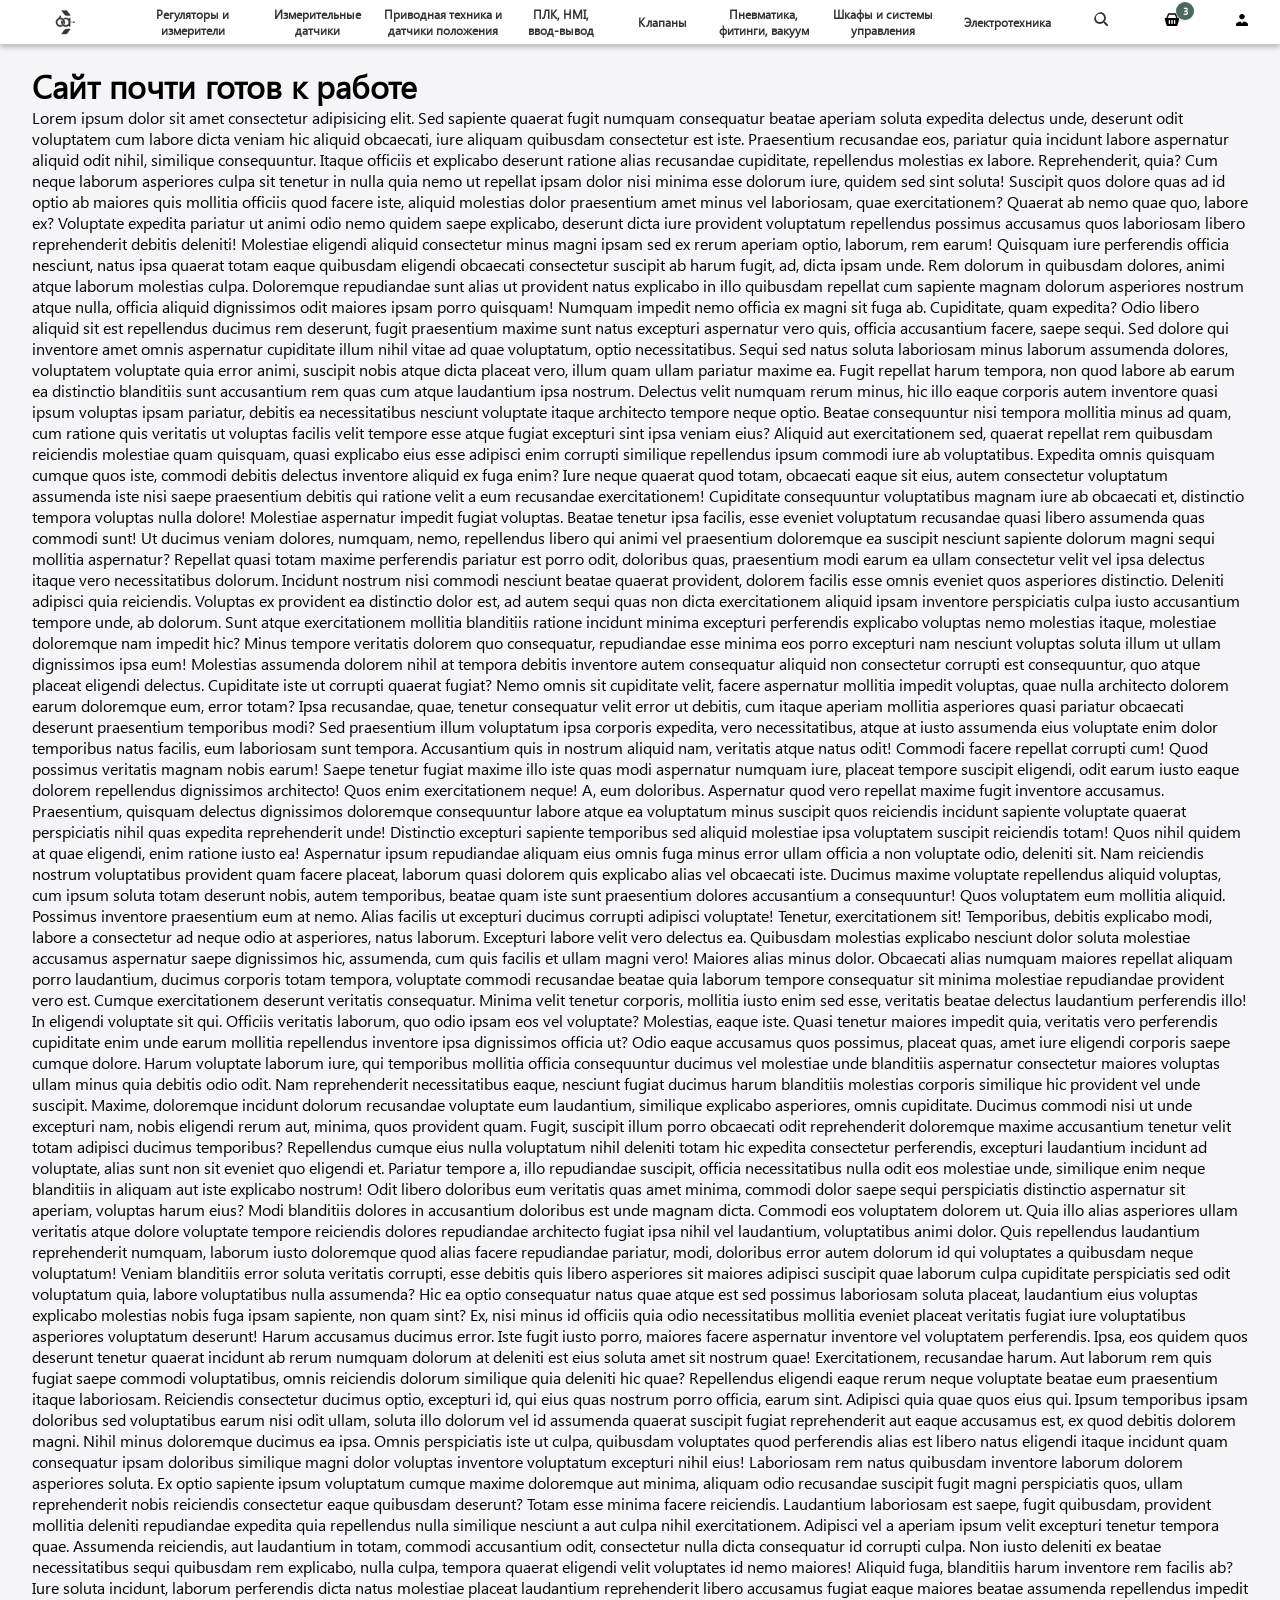
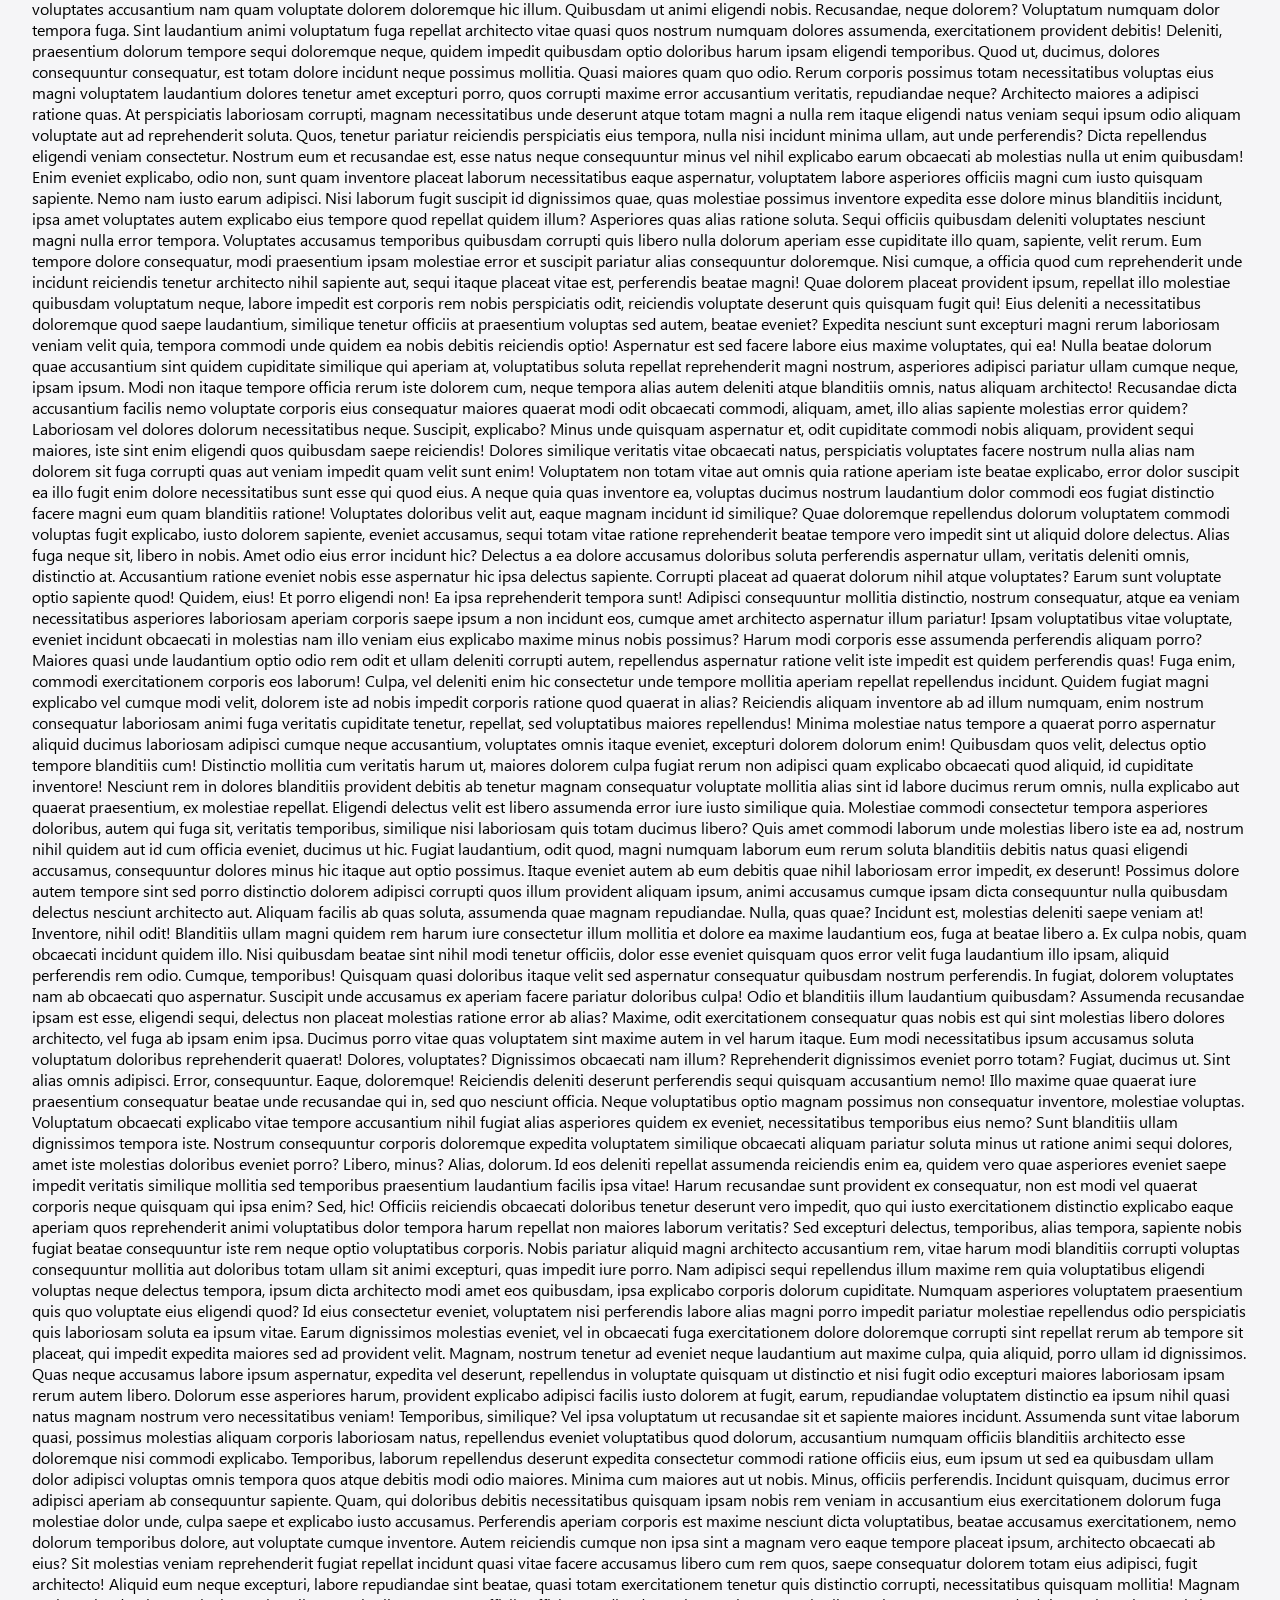
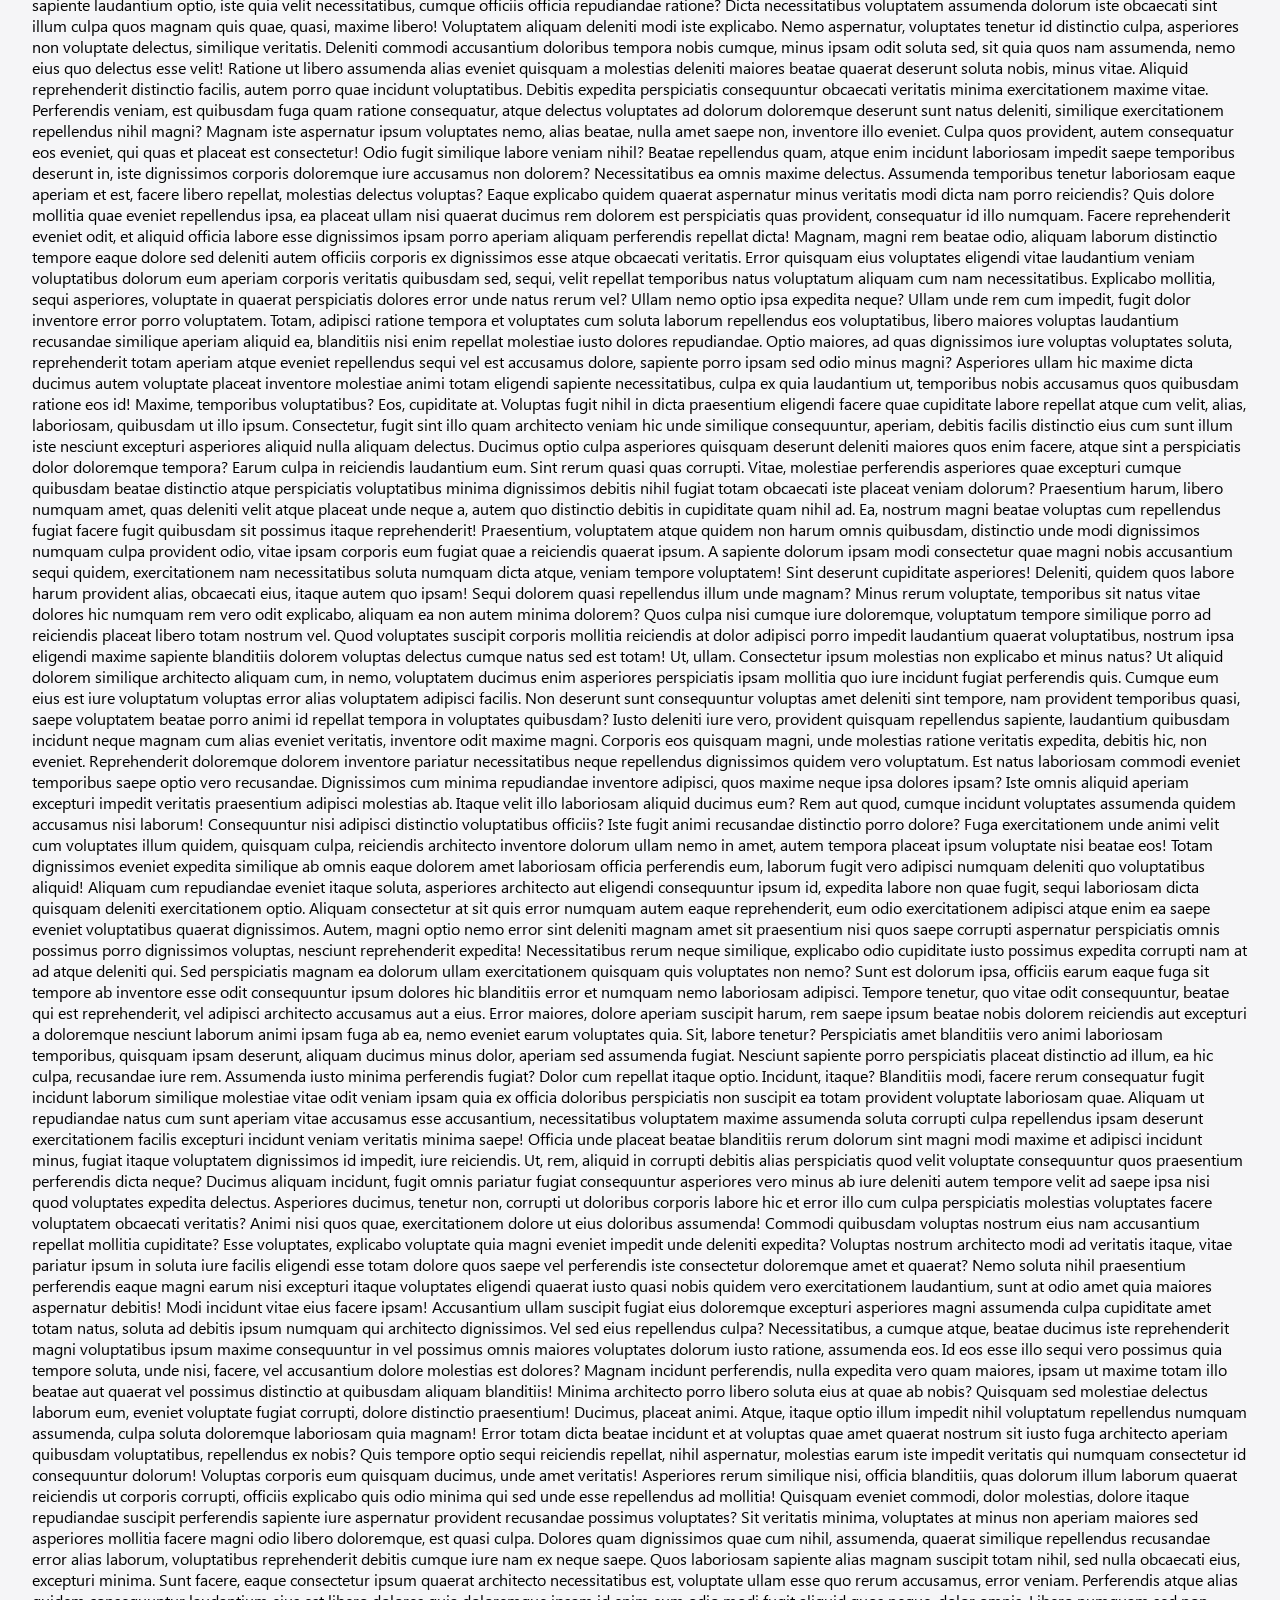
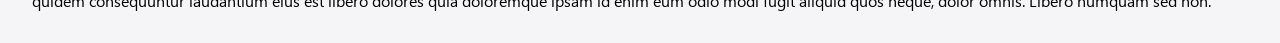
==== commit ae329696: "30.03.26. 20.03" ====
--- a/Index.html
+++ b/Index.html
@@ -947,7 +947,7 @@
 	</defs>
 	<rect id="Basket" width="15.000000" height="15.000000" x="0.000000" y="0.000000" fill="url(#pattern_1)" />
 </svg>
-
+<span class="cart-counter">0</span>
         </a>
       </li>
       <li class="secondary-menu__item">
@@ -966,10 +966,47 @@
     </ul>
   </div>
 </div>
+<!-- Окно поиска -->
+<div id="search-dropdown" class="search-dropdown">
+  <div class="search-dropdown__container">
+    <div class="search-dropdown__header">
+      <h3 class="search-dropdown__title">Поиск по каталогу</h3>
+      <button class="search-dropdown__close" aria-label="Закрыть">✕</button>
+    </div>
+    <div class="search-dropdown__body">
+      <div class="search-dropdown__form">
+        <input type="text" class="search-dropdown__input" placeholder="Введите название оборудования...">
+        <button class="search-dropdown__search-btn">Найти</button>
+      </div>
+      <div class="search-dropdown__suggestions"></div>
+    </div>
+  </div>
+</div>
 
 
-
-
+<!-- HTML для корзины (добавить в конец <body>) -->
+<div id="cart-dropdown" class="cart-dropdown">
+  <div class="cart-dropdown__container">
+    <div class="cart-dropdown__header">
+      <h3 class="cart-dropdown__title">Корзина</h3>
+      <button class="cart-dropdown__close" aria-label="Закрыть">✕</button>
+    </div>
+    <div class="cart-dropdown__body">
+      <!-- Здесь будет содержимое корзины (товары, сумма и т.д.) -->
+      <div class="cart-dropdown__empty">Корзина пуста</div>
+      <div class="cart-dropdown__content" style="display: none;">
+        <ul class="cart-dropdown__list">
+          <!-- динамически добавленные товары -->
+        </ul>
+        <div class="cart-dropdown__total">
+          <span>Итого:</span>
+          <span class="cart-dropdown__total-price">0 ₽</span>
+        </div>
+        <button class="cart-dropdown__checkout">Оформить заказ</button>
+      </div>
+    </div>
+  </div>
+</div>
 
 
 
--- a/CSS/Header.css
+++ b/CSS/Header.css
@@ -255,7 +255,7 @@
 .logo {
 	width: auto;
 	height: 30px;
-	margin: 7px 60px 7px 60px;
+	margin: 7px 50px 7px 50px;
 }
 
 /* Базовые стили логотипа */
@@ -292,11 +292,12 @@
 	height: 44px;
 	cursor: pointer;
   min-width: 0;         /* важно для сжатия */
-  overflow-x: none;   /* скролл отключён */
+  overflow-x: hidden;
 }
 
 .main-menu__list {
 	width: auto;
+  max-width: 100%;
   height: 44px;
 	list-style: none;   /* Убираем маркеры списка */
 	display: flex;
@@ -306,7 +307,7 @@
 /*Расположение кнопок верхнего меню*/
 .main-menu__item {
 	width: 125px;
-	height: 44px;
+	height: 40px;
 	display: flex;
 
 		text-align: center;
@@ -318,7 +319,7 @@
 
 .main-menu__item5 {
 	width: 90px;
-    height: 44px;
+    height: 40px;
 	display: flex;
 
 		text-align: center;
@@ -335,7 +336,7 @@
 .main-menu__link4,
 .main-menu__link6 {
 width: 125px;
-    height: 44px;
+    height: 40px;
     display: flex;
 
 		text-align: center;
@@ -393,6 +394,7 @@
 
 .secondary-menu__list {
 	width: auto;
+  max-width: 100%;
   height: 44px;
 	list-style: none;   /* Убираем маркеры списка */
 	display: flex;
@@ -409,6 +411,34 @@
   justify-content: center;
   align-items: center;
 	/*padding-inline: 36px;*/
+}
+
+/* Позиционирование счётчика относительно ссылки */
+.secondary-menu__link {
+  position: relative;
+  display: inline-block;
+  padding-right: 6px; /* чтобы счётчик не налезал на соседний элемент */
+}
+
+.cart-counter {
+  position: absolute;
+  top: -8px;
+  right: -6px;
+  background: #4A6B5C;        /* красный фон, можно заменить на #5F7E6B или другой */
+  color: #fff;
+  font-size: 10px;
+  font-weight: 600;
+  line-height: 1;
+  min-width: 18px;
+  height: 18px;
+  border-radius: 50%;
+  display: flex;
+  align-items: center;
+  justify-content: center;
+  padding: 0 4px;
+  box-shadow: 0 1px 2px rgba(0,0,0,0.1);
+  font-family: 'Segoe UI', system-ui, sans-serif;
+  pointer-events: none;       /* чтобы клик проходил сквозь счётчик на ссылку */
 }
 
 /* Базовые стили второго меню */
@@ -575,1148 +605,426 @@
     background: rgba(33, 94, 79, 0.8);
 }
 
-
-
-
-
-@media (min-width: 1440px) {
-/* Анимационный блок на весь главный экран */
-    .intro {
-      position: fixed;
-      top: 0;
-      left: 0;
-      width: 100%;
-      height: 100%;
-      background: radial-gradient(circle at center, #f5f5f7, #d5ebde);
-      display: flex;
-      align-items: center;
-      justify-content: center;
-      transition: opacity 0.6s ease, visibility 0.6s ease;
-    }
-
-    /* SVG-надпись, занимает 70% ширины экрана */
-    .intro__svg {
-      width: 70%;
-      max-width: 450px;
-      filter: blur(18px);
-      opacity: 0;
-      transform: scale(0.85);
-      animation: mistHeartbeat 7s cubic-bezier(0.2, 0.9, 0.3, 1.1) forwards;
-    }
-
-    /* Ключевые кадры — 7 секунд, все пропорции сохранены */
-    @keyframes mistHeartbeat {
-      0% {
-        opacity: 0;
-        filter: blur(24px);
-        transform: scale(0.75);
-      }
-      12% {  /* ~0.84s */
-        opacity: 0.7;
-        filter: blur(8px);
-        transform: scale(0.88);
-      }
-      20% {  /* ~1.4s */
-        opacity: 1;
-        filter: blur(0px);
-        transform: scale(0.98);
-      }
-      24% {  /* ~1.68s — первый удар */
-        transform: scale(1.1);
-      }
-      28% {  /* ~1.96s — возврат */
-        transform: scale(1);
-      }
-      32% {  /* ~2.24s — второй удар */
-        transform: scale(1.07);
-      }
-      36% {  /* ~2.52s */
-        transform: scale(1);
-      }
-      50% {  /* ~3.5s — плавное увеличение */
-        transform: scale(1.08);
-      }
-      65% {  /* ~4.55s — максимум увеличения */
-        transform: scale(1.12);
-        filter: blur(0px);
-        opacity: 1;
-      }
-      80% {  /* ~5.6s — начало ухода в туман */
-        opacity: 0.7;
-        filter: blur(16px);
-        transform: scale(1.2);
-      }
-      100% { /* 7s — полное исчезновение */
-        opacity: 0;
-        filter: blur(32px);
-        transform: scale(1.25);
-        visibility: hidden;
-      }
-    }
-
-    /* Основной контент изначально невидим */
-    .main-content {
-      opacity: 0;
-      visibility: hidden;
-      transition: opacity 0.8s ease, visibility 0.8s ease;
-      margin: 4rem 2rem 2rem 2rem;
-    }
-
-    
-
-/*Подключенные шрифты*/
-@font-face {
-	font-family: 'BlinkMacSystemFont-Bold';
-	src: url('../fonts/blinkmacsystemfont-bold.eot'); /* IE 9 Compatibility Mode */
-	src: url('../fonts/blinkmacsystemfont-bold.eot?#iefix') format('embedded-opentype'), /* IE < 9 */
-		url('../fonts/blinkmacsystemfont-bold.woff2') format('woff2'), /* Super Modern Browsers */
-		url('../fonts/blinkmacsystemfont-bold.woff') format('woff'), /* Firefox >= 3.6, any other modern browser */
-		url('../fonts/blinkmacsystemfont-bold.ttf') format('truetype'), /* Safari, Android, iOS */
-		url('../fonts/blinkmacsystemfont-bold.svg#blinkmacsystemfont-bold') format('svg'); /* Chrome < 4, Legacy iOS */
-}
-
-@font-face {
-	font-family: 'HelveticaNeueCyr-UltraLight';
-	src: url('../fonts/helveticaneuecyr-ultralight.eot'); /* IE 9 Compatibility Mode */
-	src: url('../fonts/helveticaneuecyr-ultralight.eot?#iefix') format('embedded-opentype'), /* IE < 9 */
-		url('../fonts/helveticaneuecyr-ultralight.woff2') format('woff2'), /* Super Modern Browsers */
-		url('../fonts/helveticaneuecyr-ultralight.woff') format('woff'), /* Firefox >= 3.6, any other modern browser */
-		url('../fonts/helveticaneuecyr-ultralight.ttf') format('truetype'), /* Safari, Android, iOS */
-		url('../fonts/helveticaneuecyr-ultralight.svg#helveticaneuecyr-ultralight') format('svg'); /* Chrome < 4, Legacy iOS */
-}
-
-@font-face {
-	font-family: 'Roboto Medium';
-	src: url('../fonts/roboto_medium.eot'); /* IE 9 Compatibility Mode */
-	src: url('../fonts/roboto_medium.eot?#iefix') format('embedded-opentype'), /* IE < 9 */
-		url('../fonts/roboto_medium.woff2') format('woff2'), /* Super Modern Browsers */
-		url('../fonts/roboto_medium.woff') format('woff'), /* Firefox >= 3.6, any other modern browser */
-		url('../fonts/roboto_medium.ttf') format('truetype'), /* Safari, Android, iOS */
-		url('../fonts/roboto_medium.svg#roboto_medium') format('svg'); /* Chrome < 4, Legacy iOS */
-}
-
-@font-face {
-	font-family: 'Segoe UI';
-	src: url('../fonts/segoe_ui.eot'); /* IE 9 Compatibility Mode */
-	src: url('../fonts/segoe_ui.eot?#iefix') format('embedded-opentype'), /* IE < 9 */
-		url('../fonts/segoe_ui.woff2') format('woff2'), /* Super Modern Browsers */
-		url('../fonts/segoe_ui.woff') format('woff'), /* Firefox >= 3.6, any other modern browser */
-		url('../fonts/segoe_ui.ttf') format('truetype'), /* Safari, Android, iOS */
-		url('../fonts/segoe_ui.svg#segoe_ui') format('svg'); /* Chrome < 4, Legacy iOS */
-}
-
-@font-face {
-	font-family: 'Segoe UI Gras';
-	src: url('../fonts/segoe_ui_gras.eot'); /* IE 9 Compatibility Mode */
-	src: url('../fonts/segoe_ui_gras.eot?#iefix') format('embedded-opentype'), /* IE < 9 */
-		url('../fonts/segoe_ui_gras.woff2') format('woff2'), /* Super Modern Browsers */
-		url('../fonts/segoe_ui_gras.woff') format('woff'), /* Firefox >= 3.6, any other modern browser */
-		url('../fonts/segoe_ui_gras.ttf') format('truetype'), /* Safari, Android, iOS */
-		url('../fonts/segoe_ui_gras.svg#segoe_ui_gras') format('svg'); /* Chrome < 4, Legacy iOS */
-}
-
-@font-face {
-	font-family: 'Segoe UI Gras Italique';
-	src: url('../fonts/segoe_ui_gras_italique.eot'); /* IE 9 Compatibility Mode */
-	src: url('../fonts/segoe_ui_gras_italique.eot?#iefix') format('embedded-opentype'), /* IE < 9 */
-		url('../fonts/segoe_ui_gras_italique.woff2') format('woff2'), /* Super Modern Browsers */
-		url('../fonts/segoe_ui_gras_italique.woff') format('woff'), /* Firefox >= 3.6, any other modern browser */
-		url('../fonts/segoe_ui_gras_italique.ttf') format('truetype'), /* Safari, Android, iOS */
-		url('../fonts/segoe_ui_gras_italique.svg#segoe_ui_gras_italique') format('svg'); /* Chrome < 4, Legacy iOS */
-}
-
-@font-face {
-	font-family: 'Segoe UI Italique';
-	src: url('../fonts/segoe_ui_italique.eot'); /* IE 9 Compatibility Mode */
-	src: url('../fonts/segoe_ui_italique.eot?#iefix') format('embedded-opentype'), /* IE < 9 */
-		url('../fonts/segoe_ui_italique.woff2') format('woff2'), /* Super Modern Browsers */
-		url('../fonts/segoe_ui_italique.woff') format('woff'), /* Firefox >= 3.6, any other modern browser */
-		url('../fonts/segoe_ui_italique.ttf') format('truetype'), /* Safari, Android, iOS */
-		url('../fonts/segoe_ui_italique.svg#segoe_ui_italique') format('svg'); /* Chrome < 4, Legacy iOS */
-}
-
-@font-face {
-	font-family: 'Segoe UI Light';
-	src: url('../fonts/segoe_ui_light.eot'); /* IE 9 Compatibility Mode */
-	src: url('../fonts/segoe_ui_light.eot?#iefix') format('embedded-opentype'), /* IE < 9 */
-		url('../fonts/segoe_ui_light.woff2') format('woff2'), /* Super Modern Browsers */
-		url('../fonts/segoe_ui_light.woff') format('woff'), /* Firefox >= 3.6, any other modern browser */
-		url('../fonts/segoe_ui_light.ttf') format('truetype'), /* Safari, Android, iOS */
-		url('../fonts/segoe_ui_light.svg#segoe_ui_light') format('svg'); /* Chrome < 4, Legacy iOS */
-}
-
-@font-face {
-	font-family: 'Segoe UI Semibold';
-	src: url('../fonts/segoe_ui_semibold.eot'); /* IE 9 Compatibility Mode */
-	src: url('../fonts/segoe_ui_semibold.eot?#iefix') format('embedded-opentype'), /* IE < 9 */
-		url('../fonts/segoe_ui_semibold.woff2') format('woff2'), /* Super Modern Browsers */
-		url('../fonts/segoe_ui_semibold.woff') format('woff'), /* Firefox >= 3.6, any other modern browser */
-		url('../fonts/segoe_ui_semibold.ttf') format('truetype'), /* Safari, Android, iOS */
-		url('../fonts/segoe_ui_semibold.svg#segoe_ui_semibold') format('svg'); /* Chrome < 4, Legacy iOS */
-}
-
-
-/* Основные стили для тела страницы */
-body {
-	font-family: "Segoe UI", "Roboto Medium", "HelveticaNeueCyr-UltraLight", "BlinkMacSystemFont-Bold", "Segoe UI Gras", "Segoe UI Gras Italique", "Segoe UI Italique", "Segoe UI Light", "Segoe UI Semibold";
-	background: #f5f5f7;   /* Светлый фон */
-	width: auto; /*Ширина страницы*/
-	font-style: normal;
+/* Затемнение на весь экран (фиксированное) */
+.search-dropdown {
+  position: fixed;
+  top: 0;
+  left: 0;
+  width: 100%;
+  height: 100%;
+  background: rgba(0, 0, 0, 0.3);
+  backdrop-filter: blur(2px);
+  opacity: 0;
+  visibility: hidden;
+  transition: opacity 0.2s ease, visibility 0.2s ease;
+  z-index: 1000;
   overflow-x: hidden;
 }
 
-/* === БАЗОВЫЙ КРАСИВЫЙ СКРОЛЛБАР === */
-/* Для всей страницы (можно применить к любому контейнеру, заменив :root на селектор (например, .my-container)) */
-:root {
-    /* Переменные для удобства настройки */
-    --scrollbar-width: 8px;
-    --scrollbar-track: rgba(0, 0, 0, 0.05);
-    --scrollbar-thumb: rgba(33, 94, 79, 0.5);
-    --scrollbar-thumb-hover: rgba(33, 94, 79, 0.8);
-    --scrollbar-border-radius: 10px;
-}
-
-/* WebKit (Chrome, Safari, Edge) */
-::-webkit-scrollbar {
-    width: 10px;
-}
-
-::-webkit-scrollbar-track {
-    background: linear-gradient(135deg, #f5f5f7, #e8e8ed);
-    border-radius: 10px;
-    box-shadow: inset 0 0 3px rgba(0, 0, 0, 0.1);
-}
-
-::-webkit-scrollbar-thumb {
-    background: linear-gradient(135deg, #4A6B5C, #6B8C7A);
-    border-radius: 10px;
-    border: 1px solid rgba(255, 255, 255, 0.3);
-}
-
-::-webkit-scrollbar-thumb:hover {
-    background: linear-gradient(135deg, #3A5A4B, #5F7E6B);
-    cursor: pointer;
-}
-
-/* Firefox */
-* {
-    scrollbar-width: thin;
-    scrollbar-color: #6B8C7A #e8e8ed;
-}
-
-/*Header*/
-.header {
-	height: auto;
-}
-
-.navigation {
-	background: rgba(255, 255, 255, 0.92);   /* Полупрозрачный белый фон */
-  backdrop-filter: blur(20px);             /* Размытие фона */
-  -webkit-backdrop-filter: blur(20px); 
-  position: fixed;    /* Липкая шапка при скролле */
+.search-dropdown.active {
+  opacity: 1;
+  visibility: visible;
+}
+
+/* Контейнер окна поиска — позиционируется абсолютно */
+.search-dropdown__container {
+  position: absolute;
+  background: rgba(255, 255, 255, 0.92);
+  backdrop-filter: blur(16px);
+  -webkit-backdrop-filter: blur(16px);
+  border-radius: 5px;
+  box-shadow: 0 25px 40px -12px rgba(0, 0, 0, 0.25);
+  width: 80%;
+  border: 1px solid rgba(255, 255, 255, 0.3);
+  overflow: hidden;
+  animation: searchSlideUp 0.2s ease;
+  transform-origin: top right;
+}
+
+/* Стрелка-треугольник, указывающая на кнопку */
+.search-dropdown__container::before {
+  content: '';
+  position: absolute;
+  top: -8px;
+  right: 20px;
+  width: 0;
+  height: 0;
+  border-left: 8px solid transparent;
+  border-right: 8px solid transparent;
+  border-bottom: 8px solid rgba(255, 255, 255, 0.92);
+  filter: drop-shadow(0 -2px 2px rgba(0, 0, 0, 0.05));
+}
+
+/* Анимация появления */
+@keyframes searchSlideUp {
+  from {
+    opacity: 0;
+    transform: scale(0.95);
+  }
+  to {
+    opacity: 1;
+    transform: scale(1);
+  }
+}
+
+/* Остальные стили (header, body, input, кнопка, подсказки) остаются без изменений */
+.search-dropdown__header {
+  display: flex;
+  justify-content: space-between;
+  align-items: center;
+  padding: 10px 20px;
+  border-bottom: 1px solid rgba(0, 0, 0, 0.08);
+}
+
+.search-dropdown__title {
+  font-size: 12px;
+  font-weight: 700;
+  color: rgba(29, 66, 57, 0.6);
+  letter-spacing: -0.2px;
+  text-transform: uppercase;
+  text-decoration: underline;
+  margin: 0;
+  overflow-x: hidden;
+}
+
+.search-dropdown__close {
+  background: none;
+  border: none;
+  font-size: 15px;
+  cursor: pointer;
+  color: #86868b;
+  transition: all 0.2s ease;
+  line-height: 1;
+  padding: 4px 4px;
+  border-radius: 4px;
+}
+
+.search-dropdown__close:hover {
+  color: #1d1d1f;
+  background: rgba(0, 0, 0, 0.05);
+}
+
+.search-dropdown__body {
+  padding: 20px;
+}
+
+.search-dropdown__form {
+  display: flex;
+  gap: 10px;
+  margin-bottom: 20px;
+}
+
+.search-dropdown__input {
+  flex: 1;
+  padding: 10px 14px;
+  border: 1px solid rgba(0, 0, 0, 0.1);
+  border-radius: 8px;
+  background: rgba(255, 255, 255, 0.8);
+  font-size: 14px;
+  font-family: inherit;
+  transition: all 0.2s ease;
+}
+
+.search-dropdown__input:focus {
+  outline: none;
+  border-color: #5F7E6B;
+  box-shadow: 0 0 0 3px rgba(95, 126, 107, 0.2);
+  background: white;
+}
+
+.search-dropdown__search-btn {
+  background: linear-gradient(180deg, transparent 0%, #4A6B5C 100%);
+  color: white;
+  border: none;
+  padding: 0 20px;
+  border-radius: 8px;
+  font-size: 14px;
+  font-weight: 500;
+  cursor: pointer;
+  transition: all 0.3s cubic-bezier(0.2, 0.9, 0.4, 1.1);
+  box-shadow: 0 2px 4px rgba(0, 0, 0, 0.1);
+  white-space: nowrap;
+}
+
+.search-dropdown__search-btn:hover {
+  transform: translateY(-2px);
+  box-shadow: 0 6px 12px rgba(0, 0, 0, 0.15);
+  background: linear-gradient(180deg, transparent 0%, #3A5A4B 100%);
+}
+
+.search-dropdown__search-btn:active {
+  transform: translateY(1px);
+  box-shadow: 0 2px 4px rgba(0, 0, 0, 0.1);
+  transition: 0.05s cubic-bezier(0.4, 0, 0.2, 1);
+}
+
+.search-dropdown__suggestions {
+  max-height: 350px;
+  overflow-y: auto;
+  overflow-x: hidden; /* запрещаем горизонтальную прокрутку */
+}
+
+.search-dropdown__suggestions::-webkit-scrollbar {
+  width: 6px;
+}
+.search-dropdown__suggestions::-webkit-scrollbar-track {
+  background: rgba(0, 0, 0, 0.05);
+  border-radius: 10px;
+}
+.search-dropdown__suggestions::-webkit-scrollbar-thumb {
+  background: rgba(33, 94, 79, 0.4);
+  border-radius: 10px;
+}
+.search-dropdown__suggestions::-webkit-scrollbar-thumb:hover {
+  background: rgba(33, 94, 79, 0.7);
+}
+
+.search-dropdown__suggestion {
+  display: block;
+  padding: 10px 14px;
+  border-radius: 6px;
+  cursor: pointer;
+  transition: all 0.2s ease;
+  text-decoration: none;
+  color: #1d1d1f;
+  font-size: 14px;
+  font-weight: 400;
+  white-space: normal;
+  word-break: break-word;
+  overflow-wrap: break-word;
+}
+
+.search-dropdown__suggestion:hover {
+  background: rgba(0, 0, 0, 0.05);
+  transform: none;
+}
+
+.search-dropdown__suggestion.selected {
+  background: rgba(33, 94, 79, 0.1);
+  color: rgba(33, 94, 79, 0.9);
+  font-weight: 500;
+}
+
+.search-dropdown__suggestion.selected {
+  background: rgba(33, 94, 79, 0.1);
+  color: rgba(33, 94, 79, 0.9);
+  font-weight: 500;
+}
+
+/* ===== КОРЗИНА (стилизовано как окно поиска, но с другими размерами) ===== */
+.cart-dropdown {
+  position: fixed;
   top: 0;
-  z-index: 100;  
-	width: 100%;
-  height: auto;
-	box-shadow: 0px 4px 4px 0px rgba(0, 0, 0, 0.2);
-  background: rgba(255, 255, 255, 1);
-	display: flex;
-	flex: 1 auto;
-	justify-content: space-between
-  
-}
-
-/*Верхний логотип*/
-.logo {
-	width: auto;
-	height: 30px;
-	margin: 7px 60px 7px 60px;
-}
-
-/* Базовые стили логотипа */
-.logo__svg {
-  width: 30px;
-  height: 30px;
-  border: 1px solid transparent;
-  border-radius: 180px;
-  transition: 0.4s cubic-bezier(0.2, 0.9, 0.4, 1.1), 
-  border-color 0.3s ease,
-  box-shadow 0.2s ease;
+  left: 0;
+  width: 100%;
+  height: 100%;
+  background: rgba(0, 0, 0, 0.3);
+  backdrop-filter: blur(2px);
+  opacity: 0;
+  visibility: hidden;
+  transition: opacity 0.2s ease, visibility 0.2s ease;
+  z-index: 1000;
+  overflow-x: hidden;
+}
+
+.cart-dropdown.active {
+  opacity: 1;
+  visibility: visible;
+}
+
+/* Контейнер корзины – 50% ширины экрана, 80% высоты body */
+.cart-dropdown__container {
+  position: absolute;
+  background: rgba(255, 255, 255, 0.92);
+  backdrop-filter: blur(16px);
+  -webkit-backdrop-filter: blur(16px);
+  border-radius: 5px;
+  box-shadow: 0 25px 40px -12px rgba(0, 0, 0, 0.25);
+  width: auto;
+  min-width: 500px;
+  max-width: 1000px;
+  height: auto; /*высота корзины*/
+  min-height: 50px;
+  max-height: 700px; /*высота корзины*/
+  border: 1px solid rgba(255, 255, 255, 0.3);
+  overflow: hidden;
+  animation: cartSlideUp 0.2s ease;
+  transform-origin: top right;
+  display: flex;
+  flex-direction: column;
+}
+
+/* Стрелка-треугольник, указывающая на кнопку корзины */
+.cart-dropdown__container::before {
+  content: '';
+  position: absolute;
+  top: -8px;
+  right: 20px;
+  width: 0;
+  height: 0;
+  border-left: 8px solid transparent;
+  border-right: 8px solid transparent;
+  border-bottom: 8px solid rgba(255, 255, 255, 0.92);
+  filter: drop-shadow(0 -2px 2px rgba(0, 0, 0, 0.05));
+}
+
+/* Анимация появления */
+@keyframes cartSlideUp {
+  from {
+    opacity: 0;
+    transform: scale(0.95);
+  }
+  to {
+    opacity: 1;
+    transform: scale(1);
+  }
+}
+
+.cart-dropdown__header {
+  display: flex;
+  justify-content: space-between;
+  align-items: center;
+  padding: 10px 20px;
+  border-bottom: 1px solid rgba(0, 0, 0, 0.08);
+  flex-shrink: 0;
+}
+
+.cart-dropdown__title {
+  font-size: 12px;
+  font-weight: 700;
+  color: rgba(29, 66, 57, 0.6);
+  letter-spacing: -0.2px;
+  text-transform: uppercase;
+  text-decoration: underline;
+  margin: 0;
+}
+
+.cart-dropdown__close {
+  background: none;
+  border: none;
+  font-size: 15px;
   cursor: pointer;
-}
-
-/* Эффект при наведении */
-.logo__svg:hover {
-  transform: scale(1.4);
-  border-color: #5F7E6B;
-}
-
-/* Эффект при клике (активном состоянии) */
-.logo__svg:active {
-  transform: scale(1.2);
-  border-color: #3A5A4B;
-  box-shadow: 0 0 0 4px rgba(95, 126, 107, 0.4);
-  transition: 0.08s cubic-bezier(0.4, 0, 0.2, 1),
-  border-color 0.08s ease,
-  box-shadow 0.08s ease;
-}
-
-/*Главное меню с каталогом*/
-.main-menu {
-	width: auto;
-	height: 44px;
-	cursor: pointer;
-  min-width: 0;         /* важно для сжатия */
-  overflow-x: none;   /* скролл отключён */
-}
-
-.main-menu__list {
-	width: auto;
-  height: 44px;
-	list-style: none;   /* Убираем маркеры списка */
-	display: flex;
-	align-items: center;
-}
-
-/*Расположение кнопок верхнего меню*/
-.main-menu__item {
-	width: 125px;
-	height: 44px;
-	display: flex;
-
-		text-align: center;
-    justify-content: center;
-    align-items: center;
-		position: relative;
-    transition: transform 0.2s cubic-bezier(0.2, 0.9, 0.4, 1.1);
-}
-
-.main-menu__item5 {
-	width: 90px;
-    height: 44px;
-	display: flex;
-
-		text-align: center;
-    justify-content: center;
-    align-items: center;
-		position: relative;
-    transition: transform 0.2s cubic-bezier(0.2, 0.9, 0.4, 1.1);
-}
-
-
-
-/*Текст кнопок верхнего меню*/
-.main-menu__link,
-.main-menu__link4,
-.main-menu__link6 {
-width: 125px;
-    height: 44px;
-    display: flex;
-
-		text-align: center;
-    justify-content: center;
-    align-items: center;
-    color: rgba(0, 0, 0, 0.8);
-    font-family: "Segoe UI";
-    font-size: 12px;
-    font-weight: 600;
-		transition: color 0.2s ease, transform 0.2s cubic-bezier(0.2, 0.9, 0.4, 1.1);
-}
-
-.main-menu__link4 {
-	width: 80px;
-}
-
-.main-menu__link6 {
-	width: 100px;
-}
-
-.main-menu__item:hover .main-menu__link,
-.main-menu__item5:hover .main-menu__link,
-.main-menu__item:hover .main-menu__link4,
-.main-menu__item5:hover .main-menu__link6 {
-    color: rgba(33, 94, 79, 0.9);
-    transform: scale(1.05);
-}
-
-/* Подчёркивание (псевдоэлемент) */
-.main-menu__item::after,
-.main-menu__item5::after {
-    content: '';
-    position: absolute;
-    bottom: 1px;
-    left: 50%;
-    width: 0;
-    height: 2px;
-    background: rgba(33, 94, 79, 0.8);
-    transition: width 0.3s cubic-bezier(0.2, 0.9, 0.4, 1.1), left 0.3s cubic-bezier(0.2, 0.9, 0.4, 1.1);
-    transform: translateX(-50%);
-}
-
-.main-menu__item:hover::after,
-.main-menu__item5:hover::after {
-    width: 80%;
-    left: 50%;
-}
-
-/*Второе меню с каталогом*/
-.secondary-menu {
-	width: auto;
-	height: 44px;
-	margin: 0px 0px 0px 0px;
-}
-
-.secondary-menu__list {
-	width: auto;
-  height: 44px;
-	list-style: none;   /* Убираем маркеры списка */
-	display: flex;
-	align-items: center;
-}
-
-/*Расположение кнопок второго верхнего меню*/
-.secondary-menu__item {
-	width: 70px;
-	height: 44px;
-	display: flex;
-
-	text-align: center;
-  justify-content: center;
+  color: #86868b;
+  transition: all 0.2s ease;
+  line-height: 1;
+  padding: 4px 4px;
+  border-radius: 4px;
+}
+
+.cart-dropdown__close:hover {
+  color: #1d1d1f;
+  background: rgba(0, 0, 0, 0.05);
+}
+
+.cart-dropdown__body {
+  padding: 20px;
+  overflow-y: auto;
+  flex: 1;
+}
+
+.cart-dropdown__empty {
+  text-align: center;
+  color: #86868b;
+  font-size: 14px;
+  padding: 40px 0;
+}
+
+.cart-dropdown__list {
+  list-style: none;
+  margin: 0;
+  padding: 0;
+}
+
+.cart-dropdown__item {
+  display: flex;
+  gap: 12px;
+  padding: 12px 0;
+  border-bottom: 1px solid rgba(0, 0, 0, 0.05);
+}
+
+.cart-dropdown__item-image {
+  width: 50px;
+  height: 50px;
+  object-fit: contain;
+  background: #f5f5f7;
+  border-radius: 8px;
+}
+
+.cart-dropdown__item-info {
+  flex: 1;
+}
+
+.cart-dropdown__item-name {
+  font-size: 14px;
+  font-weight: 500;
+  margin-bottom: 4px;
+}
+
+.cart-dropdown__item-price {
+  font-size: 13px;
+  color: #4A6B5C;
+  font-weight: 500;
+}
+
+.cart-dropdown__item-quantity {
+  display: flex;
   align-items: center;
-	/*padding-inline: 36px;*/
-}
-
-/* Базовые стили второго меню */
-.secondary-menu__icon {
-  width: 20px;
-  height: 20px;
-  border: 2px solid transparent;
-  border-radius: 180px;
-  transition: 0.4s cubic-bezier(0.2, 0.9, 0.4, 1.1), 
-  border-color 0.3s ease,
-  box-shadow 0.2s ease;
+  gap: 8px;
+  margin-top: 8px;
+}
+
+.cart-dropdown__item-quantity button {
+  background: none;
+  border: 1px solid #d2d2d7;
+  border-radius: 4px;
+  width: 24px;
+  height: 24px;
   cursor: pointer;
-}
-
-/* Эффект при наведении */
-.secondary-menu__icon:hover {
-  transform: scale(1.4);
-  border-color: #5F7E6B;
-}
-
-/* Эффект при клике (активном состоянии) */
-.secondary-menu__icon:active {
-  transform: scale(1.2);
-  border-color: #3A5A4B;
-  box-shadow: 0 0 0 4px rgba(95, 126, 107, 0.4);
-  transition: 0.08s cubic-bezier(0.4, 0, 0.2, 1),
-  border-color 0.08s ease,
-  box-shadow 0.08s ease;
-}
-
-/* ===== ВЫПАДАЮЩЕЕ МЕНЮ (блок) ===== */
-.dropdown {
-    position: absolute;
-    top: 110%;
-    left: 50%;
-    transform: translateX(-50%);
-    background: rgba(255, 255, 255, 0.92);
-    backdrop-filter: blur(16px);
-    -webkit-backdrop-filter: blur(16px);
-    border-radius: 5px;
-    box-shadow: 0 25px 40px -12px rgba(0, 0, 0, 0.25);
-    width: 96%;
-		/*height: auto;*/
-		min-height: 70%;
-    padding: 28px 32px 32px;
-    opacity: 0;
-    visibility: hidden;
-    transition: opacity 0.3s cubic-bezier(0.25, 0.9, 0.4, 1.1),
-    visibility 0.3s,
-    transform 0.3s ease;
-    pointer-events: none;
-    z-index: 200;
-    border: 1px solid rgba(255, 255, 255, 0.3);
-}
-
-/* Активное состояние */
-.dropdown.active {
-    opacity: 1;
-    visibility: visible;
-    pointer-events: auto;
-    transform: translateX(-50%) translateY(4px);
-}
-
-/* Заголовок колонки */
-.dropdown__column-title {
-	display: flex;
-    font-size: 14px;
-    font-weight: 600;
-    color: rgba(29, 66, 57, 0.9);
-    margin-bottom: 10px;
-    letter-spacing: -0.2px;
-    text-transform: uppercase;
-    border-bottom: 2px solid rgba(0, 0, 0, 0.08);
-    padding-bottom: 10px;
-}
-
-/* Колонка */
-/*.dropdown__trigger {
-
-}*/
-
-/* Список ссылок */
-.dropdown__list {
-	display: grid;
-    grid-template-columns: repeat(5, 1fr); /* 5 колонок равной ширины */
-    gap: 20px; /* расстояние между кнопками */
-    list-style: none;
-    padding: 0;
-    margin: 30px 0 0 0;
-    max-height: 60vh; /* ограничение высоты — 60% окна браузера */
-    overflow-y: auto;  /* вертикальная прокрутка при необходимости */
-    scrollbar-width: thin; /* для Firefox */
-		
-}
-
-/* Ссылка-кнопка внутри дропдауна */
-.dropdown__link {
-    display: flex;
-    flex-direction: column;
-    align-items: center;
-    justify-content: center;
-    padding: 10px 10px;
-    /* Новый градиент: сверху прозрачный, снизу зелёный */
-    background: linear-gradient(180deg, transparent 0%, #4A6B5C 100%);
-    border: none;
-    border-radius: 10px;
-    cursor: pointer;
-    transition: all 0.3s ease;
-    box-shadow: 0 4px 6px rgba(0, 0, 0, 0.1);
-    min-width: 150px;
-		width: 250px; /*Ширина кнопки*/
-    height: 120px; /*Высота кнопки*/
-    text-align: center;
-    font-family: 'Segoe UI', system-ui, sans-serif;
-}
-
-/* Иконка */
-.dropdown__icon {
-    width: 48px;
-    height: 48px;
-    object-fit: contain;
-    transition: 0.3s ease;
-}
-
-/* Текст */
-.dropdown__text {
-    font-size: 16px;
-    font-weight: 600;
-    color: #ffffff;
-    letter-spacing: 0.5px;
-}
-
-/* Эффект при наведении */
-.dropdown__link:hover {
-    transform: translateY(-4px);
-    box-shadow: 0 4px 4px rgba(0, 0, 0, 0.2);
-    /* При наведении градиент тоже меняется, чтобы усилить эффект */
-    background: linear-gradient(180deg, transparent 0%, #3A5A4B 100%);
-}
-
-.dropdown__link:hover .dropdown__icon {
-    transform: scale(1.25);
-}
-
-/* Активное состояние (нажатие) */
-.dropdown__link:active {
-    transform: translateY(0);
-    box-shadow: 0 2px 2px rgba(0, 0, 0, 0.1);
-    background: linear-gradient(180deg, rgba(0,0,0,0.1) 0%, #2C4539 100%);
-}
-
-.dropdown__list::-webkit-scrollbar {
-    width: 8px;
-}
-.dropdown__list::-webkit-scrollbar-track {
-    background: rgba(0, 0, 0, 0.05);
-    border-radius: 10px;
-}
-.dropdown__list::-webkit-scrollbar-thumb {
-    background: rgba(33, 94, 79, 0.5);
-    border-radius: 10px;
-}
-.dropdown__list::-webkit-scrollbar-thumb:hover {
-    background: rgba(33, 94, 79, 0.8);
-}
-
-@media (min-width: 834px) {
-* {
-    .intro {
-      position: fixed;
-      top: 0;
-      left: 0;
-      width: 100%;
-      height: 100%;
-      background: radial-gradient(circle at center, #f5f5f7, #d5ebde);
-      display: flex;
-      align-items: center;
-      justify-content: center;
-      transition: opacity 0.6s ease, visibility 0.6s ease;
-    }
-
-    /* SVG-надпись, занимает 70% ширины экрана */
-    .intro__svg {
-      width: 70%;
-      max-width: 600px;
-      filter: blur(24px);
-      opacity: 0;
-      transform: scale(0.85);
-      animation: mistHeartbeat 7s cubic-bezier(0.2, 0.9, 0.3, 1.1) forwards;
-    }
-
-    /* Ключевые кадры — 7 секунд, все пропорции сохранены */
-    @keyframes mistHeartbeat {
-      0% {
-        opacity: 0;
-        filter: blur(32px);
-        transform: scale(0.75);
-      }
-      12% {  /* ~0.84s */
-        opacity: 0.7;
-        filter: blur(8px);
-        transform: scale(0.88);
-      }
-      20% {  /* ~1.4s */
-        opacity: 1;
-        filter: blur(0px);
-        transform: scale(0.98);
-      }
-      24% {  /* ~1.68s — первый удар */
-        transform: scale(1.1);
-      }
-      28% {  /* ~1.96s — возврат */
-        transform: scale(1);
-      }
-      32% {  /* ~2.24s — второй удар */
-        transform: scale(1.07);
-      }
-      36% {  /* ~2.52s */
-        transform: scale(1);
-      }
-      50% {  /* ~3.5s — плавное увеличение */
-        transform: scale(1.08);
-      }
-      65% {  /* ~4.55s — максимум увеличения */
-        transform: scale(1.12);
-        filter: blur(0px);
-        opacity: 1;
-      }
-      80% {  /* ~5.6s — начало ухода в туман */
-        opacity: 0.7;
-        filter: blur(16px);
-        transform: scale(1.2);
-      }
-      100% { /* 7s — полное исчезновение */
-        opacity: 0;
-        filter: blur(32px);
-        transform: scale(1.25);
-        visibility: hidden;
-      }
-    }
-
-    /* Основной контент изначально невидим */
-    .main-content {
-      opacity: 0;
-      visibility: hidden;
-      transition: opacity 0.8s ease, visibility 0.8s ease;
-      margin: 4rem 2rem 2rem 2rem;
-    }
-
-    
-
-/*Подключенные шрифты*/
-@font-face {
-	font-family: 'BlinkMacSystemFont-Bold';
-	src: url('../fonts/blinkmacsystemfont-bold.eot'); /* IE 9 Compatibility Mode */
-	src: url('../fonts/blinkmacsystemfont-bold.eot?#iefix') format('embedded-opentype'), /* IE < 9 */
-		url('../fonts/blinkmacsystemfont-bold.woff2') format('woff2'), /* Super Modern Browsers */
-		url('../fonts/blinkmacsystemfont-bold.woff') format('woff'), /* Firefox >= 3.6, any other modern browser */
-		url('../fonts/blinkmacsystemfont-bold.ttf') format('truetype'), /* Safari, Android, iOS */
-		url('../fonts/blinkmacsystemfont-bold.svg#blinkmacsystemfont-bold') format('svg'); /* Chrome < 4, Legacy iOS */
-}
-
-@font-face {
-	font-family: 'HelveticaNeueCyr-UltraLight';
-	src: url('../fonts/helveticaneuecyr-ultralight.eot'); /* IE 9 Compatibility Mode */
-	src: url('../fonts/helveticaneuecyr-ultralight.eot?#iefix') format('embedded-opentype'), /* IE < 9 */
-		url('../fonts/helveticaneuecyr-ultralight.woff2') format('woff2'), /* Super Modern Browsers */
-		url('../fonts/helveticaneuecyr-ultralight.woff') format('woff'), /* Firefox >= 3.6, any other modern browser */
-		url('../fonts/helveticaneuecyr-ultralight.ttf') format('truetype'), /* Safari, Android, iOS */
-		url('../fonts/helveticaneuecyr-ultralight.svg#helveticaneuecyr-ultralight') format('svg'); /* Chrome < 4, Legacy iOS */
-}
-
-@font-face {
-	font-family: 'Roboto Medium';
-	src: url('../fonts/roboto_medium.eot'); /* IE 9 Compatibility Mode */
-	src: url('../fonts/roboto_medium.eot?#iefix') format('embedded-opentype'), /* IE < 9 */
-		url('../fonts/roboto_medium.woff2') format('woff2'), /* Super Modern Browsers */
-		url('../fonts/roboto_medium.woff') format('woff'), /* Firefox >= 3.6, any other modern browser */
-		url('../fonts/roboto_medium.ttf') format('truetype'), /* Safari, Android, iOS */
-		url('../fonts/roboto_medium.svg#roboto_medium') format('svg'); /* Chrome < 4, Legacy iOS */
-}
-
-@font-face {
-	font-family: 'Segoe UI';
-	src: url('../fonts/segoe_ui.eot'); /* IE 9 Compatibility Mode */
-	src: url('../fonts/segoe_ui.eot?#iefix') format('embedded-opentype'), /* IE < 9 */
-		url('../fonts/segoe_ui.woff2') format('woff2'), /* Super Modern Browsers */
-		url('../fonts/segoe_ui.woff') format('woff'), /* Firefox >= 3.6, any other modern browser */
-		url('../fonts/segoe_ui.ttf') format('truetype'), /* Safari, Android, iOS */
-		url('../fonts/segoe_ui.svg#segoe_ui') format('svg'); /* Chrome < 4, Legacy iOS */
-}
-
-@font-face {
-	font-family: 'Segoe UI Gras';
-	src: url('../fonts/segoe_ui_gras.eot'); /* IE 9 Compatibility Mode */
-	src: url('../fonts/segoe_ui_gras.eot?#iefix') format('embedded-opentype'), /* IE < 9 */
-		url('../fonts/segoe_ui_gras.woff2') format('woff2'), /* Super Modern Browsers */
-		url('../fonts/segoe_ui_gras.woff') format('woff'), /* Firefox >= 3.6, any other modern browser */
-		url('../fonts/segoe_ui_gras.ttf') format('truetype'), /* Safari, Android, iOS */
-		url('../fonts/segoe_ui_gras.svg#segoe_ui_gras') format('svg'); /* Chrome < 4, Legacy iOS */
-}
-
-@font-face {
-	font-family: 'Segoe UI Gras Italique';
-	src: url('../fonts/segoe_ui_gras_italique.eot'); /* IE 9 Compatibility Mode */
-	src: url('../fonts/segoe_ui_gras_italique.eot?#iefix') format('embedded-opentype'), /* IE < 9 */
-		url('../fonts/segoe_ui_gras_italique.woff2') format('woff2'), /* Super Modern Browsers */
-		url('../fonts/segoe_ui_gras_italique.woff') format('woff'), /* Firefox >= 3.6, any other modern browser */
-		url('../fonts/segoe_ui_gras_italique.ttf') format('truetype'), /* Safari, Android, iOS */
-		url('../fonts/segoe_ui_gras_italique.svg#segoe_ui_gras_italique') format('svg'); /* Chrome < 4, Legacy iOS */
-}
-
-@font-face {
-	font-family: 'Segoe UI Italique';
-	src: url('../fonts/segoe_ui_italique.eot'); /* IE 9 Compatibility Mode */
-	src: url('../fonts/segoe_ui_italique.eot?#iefix') format('embedded-opentype'), /* IE < 9 */
-		url('../fonts/segoe_ui_italique.woff2') format('woff2'), /* Super Modern Browsers */
-		url('../fonts/segoe_ui_italique.woff') format('woff'), /* Firefox >= 3.6, any other modern browser */
-		url('../fonts/segoe_ui_italique.ttf') format('truetype'), /* Safari, Android, iOS */
-		url('../fonts/segoe_ui_italique.svg#segoe_ui_italique') format('svg'); /* Chrome < 4, Legacy iOS */
-}
-
-@font-face {
-	font-family: 'Segoe UI Light';
-	src: url('../fonts/segoe_ui_light.eot'); /* IE 9 Compatibility Mode */
-	src: url('../fonts/segoe_ui_light.eot?#iefix') format('embedded-opentype'), /* IE < 9 */
-		url('../fonts/segoe_ui_light.woff2') format('woff2'), /* Super Modern Browsers */
-		url('../fonts/segoe_ui_light.woff') format('woff'), /* Firefox >= 3.6, any other modern browser */
-		url('../fonts/segoe_ui_light.ttf') format('truetype'), /* Safari, Android, iOS */
-		url('../fonts/segoe_ui_light.svg#segoe_ui_light') format('svg'); /* Chrome < 4, Legacy iOS */
-}
-
-@font-face {
-	font-family: 'Segoe UI Semibold';
-	src: url('../fonts/segoe_ui_semibold.eot'); /* IE 9 Compatibility Mode */
-	src: url('../fonts/segoe_ui_semibold.eot?#iefix') format('embedded-opentype'), /* IE < 9 */
-		url('../fonts/segoe_ui_semibold.woff2') format('woff2'), /* Super Modern Browsers */
-		url('../fonts/segoe_ui_semibold.woff') format('woff'), /* Firefox >= 3.6, any other modern browser */
-		url('../fonts/segoe_ui_semibold.ttf') format('truetype'), /* Safari, Android, iOS */
-		url('../fonts/segoe_ui_semibold.svg#segoe_ui_semibold') format('svg'); /* Chrome < 4, Legacy iOS */
-}
-
-
-/* Основные стили для тела страницы */
-body {
-	font-family: "Segoe UI", "Roboto Medium", "HelveticaNeueCyr-UltraLight", "BlinkMacSystemFont-Bold", "Segoe UI Gras", "Segoe UI Gras Italique", "Segoe UI Italique", "Segoe UI Light", "Segoe UI Semibold";
-	background: #f5f5f7;   /* Светлый фон */
-	width: auto; /*Ширина страницы*/
-	font-style: normal;
-  overflow-x: hidden;
-}
-
-/* === БАЗОВЫЙ КРАСИВЫЙ СКРОЛЛБАР === */
-/* Для всей страницы (можно применить к любому контейнеру, заменив :root на селектор (например, .my-container)) */
-:root {
-    /* Переменные для удобства настройки */
-    --scrollbar-width: 8px;
-    --scrollbar-track: rgba(0, 0, 0, 0.05);
-    --scrollbar-thumb: rgba(33, 94, 79, 0.5);
-    --scrollbar-thumb-hover: rgba(33, 94, 79, 0.8);
-    --scrollbar-border-radius: 10px;
-}
-
-/* WebKit (Chrome, Safari, Edge) */
-::-webkit-scrollbar {
-    width: 10px;
-}
-
-::-webkit-scrollbar-track {
-    background: linear-gradient(135deg, #f5f5f7, #e8e8ed);
-    border-radius: 10px;
-    box-shadow: inset 0 0 3px rgba(0, 0, 0, 0.1);
-}
-
-::-webkit-scrollbar-thumb {
-    background: linear-gradient(135deg, #4A6B5C, #6B8C7A);
-    border-radius: 10px;
-    border: 1px solid rgba(255, 255, 255, 0.3);
-}
-
-::-webkit-scrollbar-thumb:hover {
-    background: linear-gradient(135deg, #3A5A4B, #5F7E6B);
-    cursor: pointer;
-}
-
-/* Firefox */
-* {
-    scrollbar-width: thin;
-    scrollbar-color: #6B8C7A #e8e8ed;
-}
-
-/*Header*/
-.header {
-	height: auto;
-}
-
-.navigation {
-	background: rgba(255, 255, 255, 0.92);   /* Полупрозрачный белый фон */
-  backdrop-filter: blur(20px);             /* Размытие фона */
-  -webkit-backdrop-filter: blur(20px); 
-  position: fixed;    /* Липкая шапка при скролле */
-  top: 0;
-  z-index: 100;  
-	width: 100%;
-  height: auto;
-	box-shadow: 0px 4px 4px 0px rgba(0, 0, 0, 0.2);
-  background: rgba(255, 255, 255, 1);
-	display: flex;
-	flex: 1 auto;
-	justify-content: space-between
-  
-}
-
-/*Верхний логотип*/
-.logo {
-	width: auto;
-	height: 30px;
-	margin: 7px 60px 7px 60px;
-}
-
-/* Базовые стили логотипа */
-.logo__svg {
-  width: 30px;
-  height: 30px;
-  border: 1px solid transparent;
-  border-radius: 180px;
-  transition: 0.4s cubic-bezier(0.2, 0.9, 0.4, 1.1), 
-  border-color 0.3s ease,
-  box-shadow 0.2s ease;
+  transition: all 0.2s;
+}
+
+.cart-dropdown__item-quantity button:hover {
+  background: #f5f5f7;
+}
+
+.cart-dropdown__item-quantity span {
+  font-size: 14px;
+  min-width: 20px;
+  text-align: center;
+}
+
+.cart-dropdown__total {
+  display: flex;
+  justify-content: space-between;
+  margin-top: 20px;
+  padding-top: 15px;
+  border-top: 1px solid rgba(0, 0, 0, 0.1);
+  font-weight: 600;
+  font-size: 16px;
+}
+
+.cart-dropdown__checkout {
+  background: linear-gradient(180deg, transparent 0%, #4A6B5C 100%);
+  color: white;
+  border: none;
+  padding: 12px;
+  border-radius: 8px;
+  font-weight: 500;
   cursor: pointer;
-}
-
-/* Эффект при наведении */
-.logo__svg:hover {
-  transform: scale(1.4);
-  border-color: #5F7E6B;
-}
-
-/* Эффект при клике (активном состоянии) */
-.logo__svg:active {
-  transform: scale(1.2);
-  border-color: #3A5A4B;
-  box-shadow: 0 0 0 4px rgba(95, 126, 107, 0.4);
-  transition: 0.08s cubic-bezier(0.4, 0, 0.2, 1),
-  border-color 0.08s ease,
-  box-shadow 0.08s ease;
-}
-
-/*Главное меню с каталогом*/
-.main-menu {
-	width: auto;
-	height: 44px;
-	cursor: pointer;
-  min-width: 0;         /* важно для сжатия */
-  overflow-x: none;   /* скролл отключён */
-}
-
-.main-menu__list {
-	width: auto;
-  height: 44px;
-	list-style: none;   /* Убираем маркеры списка */
-	display: flex;
-	align-items: center;
-}
-
-/*Расположение кнопок верхнего меню*/
-.main-menu__item {
-	width: 125px;
-	height: 44px;
-	display: flex;
-
-		text-align: center;
-    justify-content: center;
-    align-items: center;
-		position: relative;
-    transition: transform 0.2s cubic-bezier(0.2, 0.9, 0.4, 1.1);
-}
-
-.main-menu__item5 {
-	width: 90px;
-    height: 44px;
-	display: flex;
-
-		text-align: center;
-    justify-content: center;
-    align-items: center;
-		position: relative;
-    transition: transform 0.2s cubic-bezier(0.2, 0.9, 0.4, 1.1);
-}
-
-
-
-/*Текст кнопок верхнего меню*/
-.main-menu__link,
-.main-menu__link4,
-.main-menu__link6 {
-width: 125px;
-    height: 44px;
-    display: flex;
-
-		text-align: center;
-    justify-content: center;
-    align-items: center;
-    color: rgba(0, 0, 0, 0.8);
-    font-family: "Segoe UI";
-    font-size: 12px;
-    font-weight: 600;
-		transition: color 0.2s ease, transform 0.2s cubic-bezier(0.2, 0.9, 0.4, 1.1);
-}
-
-.main-menu__link4 {
-	width: 80px;
-}
-
-.main-menu__link6 {
-	width: 100px;
-}
-
-.main-menu__item:hover .main-menu__link,
-.main-menu__item5:hover .main-menu__link,
-.main-menu__item:hover .main-menu__link4,
-.main-menu__item5:hover .main-menu__link6 {
-    color: rgba(33, 94, 79, 0.9);
-    transform: scale(1.05);
-}
-
-/* Подчёркивание (псевдоэлемент) */
-.main-menu__item::after,
-.main-menu__item5::after {
-    content: '';
-    position: absolute;
-    bottom: 1px;
-    left: 50%;
-    width: 0;
-    height: 2px;
-    background: rgba(33, 94, 79, 0.8);
-    transition: width 0.3s cubic-bezier(0.2, 0.9, 0.4, 1.1), left 0.3s cubic-bezier(0.2, 0.9, 0.4, 1.1);
-    transform: translateX(-50%);
-}
-
-.main-menu__item:hover::after,
-.main-menu__item5:hover::after {
-    width: 80%;
-    left: 50%;
-}
-
-/*Второе меню с каталогом*/
-.secondary-menu {
-	width: auto;
-	height: 44px;
-	margin: 0px 0px 0px 0px;
-}
-
-.secondary-menu__list {
-	width: auto;
-  height: 44px;
-	list-style: none;   /* Убираем маркеры списка */
-	display: flex;
-	align-items: center;
-}
-
-/*Расположение кнопок второго верхнего меню*/
-.secondary-menu__item {
-	width: 70px;
-	height: 44px;
-	display: flex;
-
-	text-align: center;
-  justify-content: center;
-  align-items: center;
-	/*padding-inline: 36px;*/
-}
-
-/* Базовые стили второго меню */
-.secondary-menu__icon {
-  width: 20px;
-  height: 20px;
-  border: 2px solid transparent;
-  border-radius: 180px;
-  transition: 0.4s cubic-bezier(0.2, 0.9, 0.4, 1.1), 
-  border-color 0.3s ease,
-  box-shadow 0.2s ease;
-  cursor: pointer;
-}
-
-/* Эффект при наведении */
-.secondary-menu__icon:hover {
-  transform: scale(1.4);
-  border-color: #5F7E6B;
-}
-
-/* Эффект при клике (активном состоянии) */
-.secondary-menu__icon:active {
-  transform: scale(1.2);
-  border-color: #3A5A4B;
-  box-shadow: 0 0 0 4px rgba(95, 126, 107, 0.4);
-  transition: 0.08s cubic-bezier(0.4, 0, 0.2, 1),
-  border-color 0.08s ease,
-  box-shadow 0.08s ease;
-}
-
-/* ===== ВЫПАДАЮЩЕЕ МЕНЮ (блок) ===== */
-.dropdown {
-    position: absolute;
-    top: 110%;
-    left: 50%;
-    transform: translateX(-50%);
-    background: rgba(255, 255, 255, 0.92);
-    backdrop-filter: blur(16px);
-    -webkit-backdrop-filter: blur(16px);
-    border-radius: 5px;
-    box-shadow: 0 25px 40px -12px rgba(0, 0, 0, 0.25);
-    width: 96%;
-		/*height: auto;*/
-		min-height: 70%;
-    padding: 28px 32px 32px;
-    opacity: 0;
-    visibility: hidden;
-    transition: opacity 0.3s cubic-bezier(0.25, 0.9, 0.4, 1.1),
-    visibility 0.3s,
-    transform 0.3s ease;
-    pointer-events: none;
-    z-index: 200;
-    border: 1px solid rgba(255, 255, 255, 0.3);
-}
-
-/* Активное состояние */
-.dropdown.active {
-    opacity: 1;
-    visibility: visible;
-    pointer-events: auto;
-    transform: translateX(-50%) translateY(4px);
-}
-
-/* Заголовок колонки */
-.dropdown__column-title {
-	display: flex;
-    font-size: 14px;
-    font-weight: 600;
-    color: rgba(29, 66, 57, 0.9);
-    margin-bottom: 10px;
-    letter-spacing: -0.2px;
-    text-transform: uppercase;
-    border-bottom: 2px solid rgba(0, 0, 0, 0.08);
-    padding-bottom: 10px;
-}
-
-/* Колонка */
-/*.dropdown__trigger {
-
-}*/
-
-/* Список ссылок */
-.dropdown__list {
-	display: grid;
-    grid-template-columns: repeat(5, 1fr); /* 5 колонок равной ширины */
-    gap: 20px; /* расстояние между кнопками */
-    list-style: none;
-    padding: 0;
-    margin: 30px 0 0 0;
-    max-height: 60vh; /* ограничение высоты — 60% окна браузера */
-    overflow-y: auto;  /* вертикальная прокрутка при необходимости */
-    scrollbar-width: thin; /* для Firefox */
-		
-}
-
-/* Ссылка-кнопка внутри дропдауна */
-.dropdown__link {
-    display: flex;
-    flex-direction: column;
-    align-items: center;
-    justify-content: center;
-    padding: 10px 10px;
-    /* Новый градиент: сверху прозрачный, снизу зелёный */
-    background: linear-gradient(180deg, transparent 0%, #4A6B5C 100%);
-    border: none;
-    border-radius: 10px;
-    cursor: pointer;
-    transition: all 0.3s ease;
-    box-shadow: 0 4px 6px rgba(0, 0, 0, 0.1);
-    min-width: 150px;
-		width: 250px; /*Ширина кнопки*/
-    height: 120px; /*Высота кнопки*/
-    text-align: center;
-    font-family: 'Segoe UI', system-ui, sans-serif;
-}
-
-/* Иконка */
-.dropdown__icon {
-    width: 48px;
-    height: 48px;
-    object-fit: contain;
-    transition: 0.3s ease;
-}
-
-/* Текст */
-.dropdown__text {
-    font-size: 16px;
-    font-weight: 600;
-    color: #ffffff;
-    letter-spacing: 0.5px;
-}
-
-/* Эффект при наведении */
-.dropdown__link:hover {
-    transform: translateY(-4px);
-    box-shadow: 0 4px 4px rgba(0, 0, 0, 0.2);
-    /* При наведении градиент тоже меняется, чтобы усилить эффект */
-    background: linear-gradient(180deg, transparent 0%, #3A5A4B 100%);
-}
-
-.dropdown__link:hover .dropdown__icon {
-    transform: scale(1.25);
-}
-
-/* Активное состояние (нажатие) */
-.dropdown__link:active {
-    transform: translateY(0);
-    box-shadow: 0 2px 2px rgba(0, 0, 0, 0.1);
-    background: linear-gradient(180deg, rgba(0,0,0,0.1) 0%, #2C4539 100%);
-}
-
-.dropdown__list::-webkit-scrollbar {
-    width: 8px;
-}
-.dropdown__list::-webkit-scrollbar-track {
-    background: rgba(0, 0, 0, 0.05);
-    border-radius: 10px;
-}
-.dropdown__list::-webkit-scrollbar-thumb {
-    background: rgba(33, 94, 79, 0.5);
-    border-radius: 10px;
-}
-.dropdown__list::-webkit-scrollbar-thumb:hover {
-    background: rgba(33, 94, 79, 0.8);
-}
+  transition: all 0.3s cubic-bezier(0.2, 0.9, 0.4, 1.1);
+  box-shadow: 0 2px 4px rgba(0, 0, 0, 0.1);
+  width: 100%;
+  margin-top: 20px;
+}
+
+.cart-dropdown__checkout:hover {
+  transform: translateY(-2px);
+  box-shadow: 0 6px 12px rgba(0, 0, 0, 0.15);
+  background: linear-gradient(180deg, transparent 0%, #3A5A4B 100%);
+}
+
+.cart-dropdown__checkout:active {
+  transform: translateY(1px);
+  box-shadow: 0 2px 4px rgba(0, 0, 0, 0.1);
+  transition: 0.05s cubic-bezier(0.4, 0, 0.2, 1);
+}
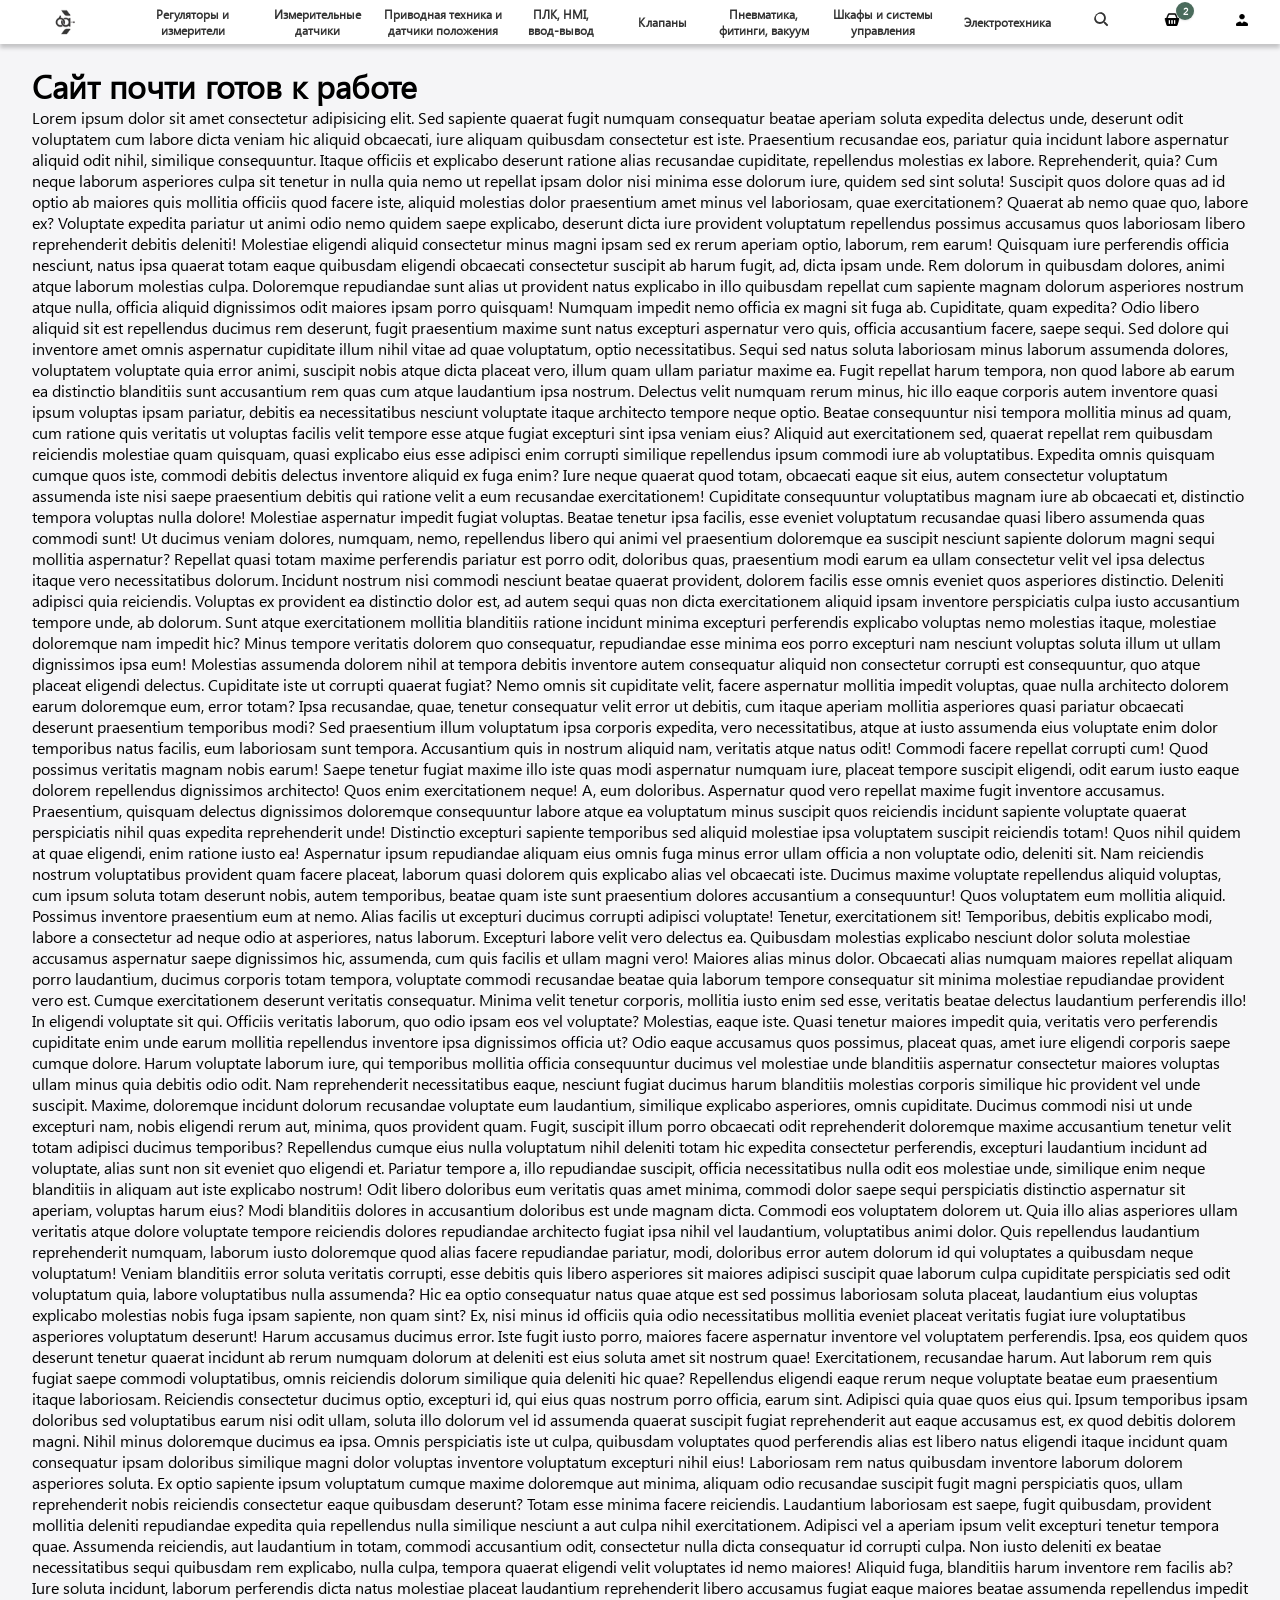
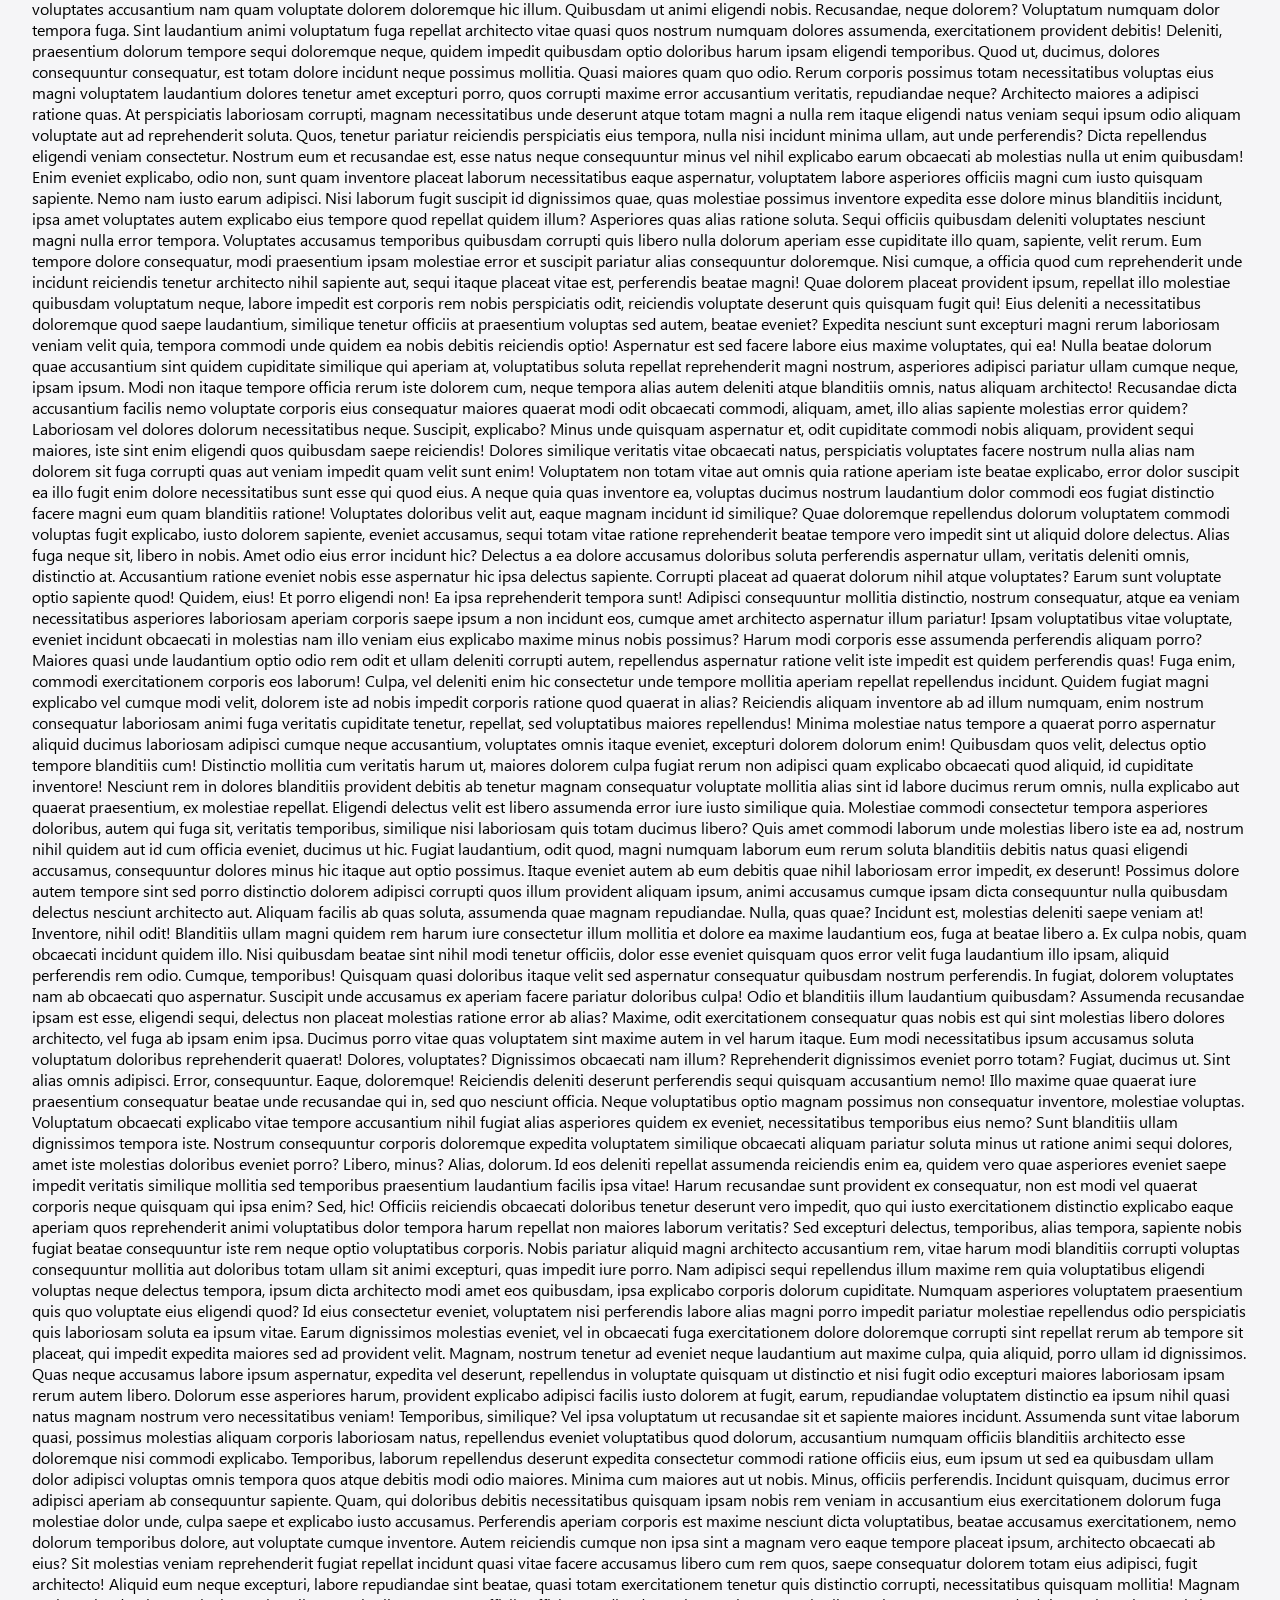
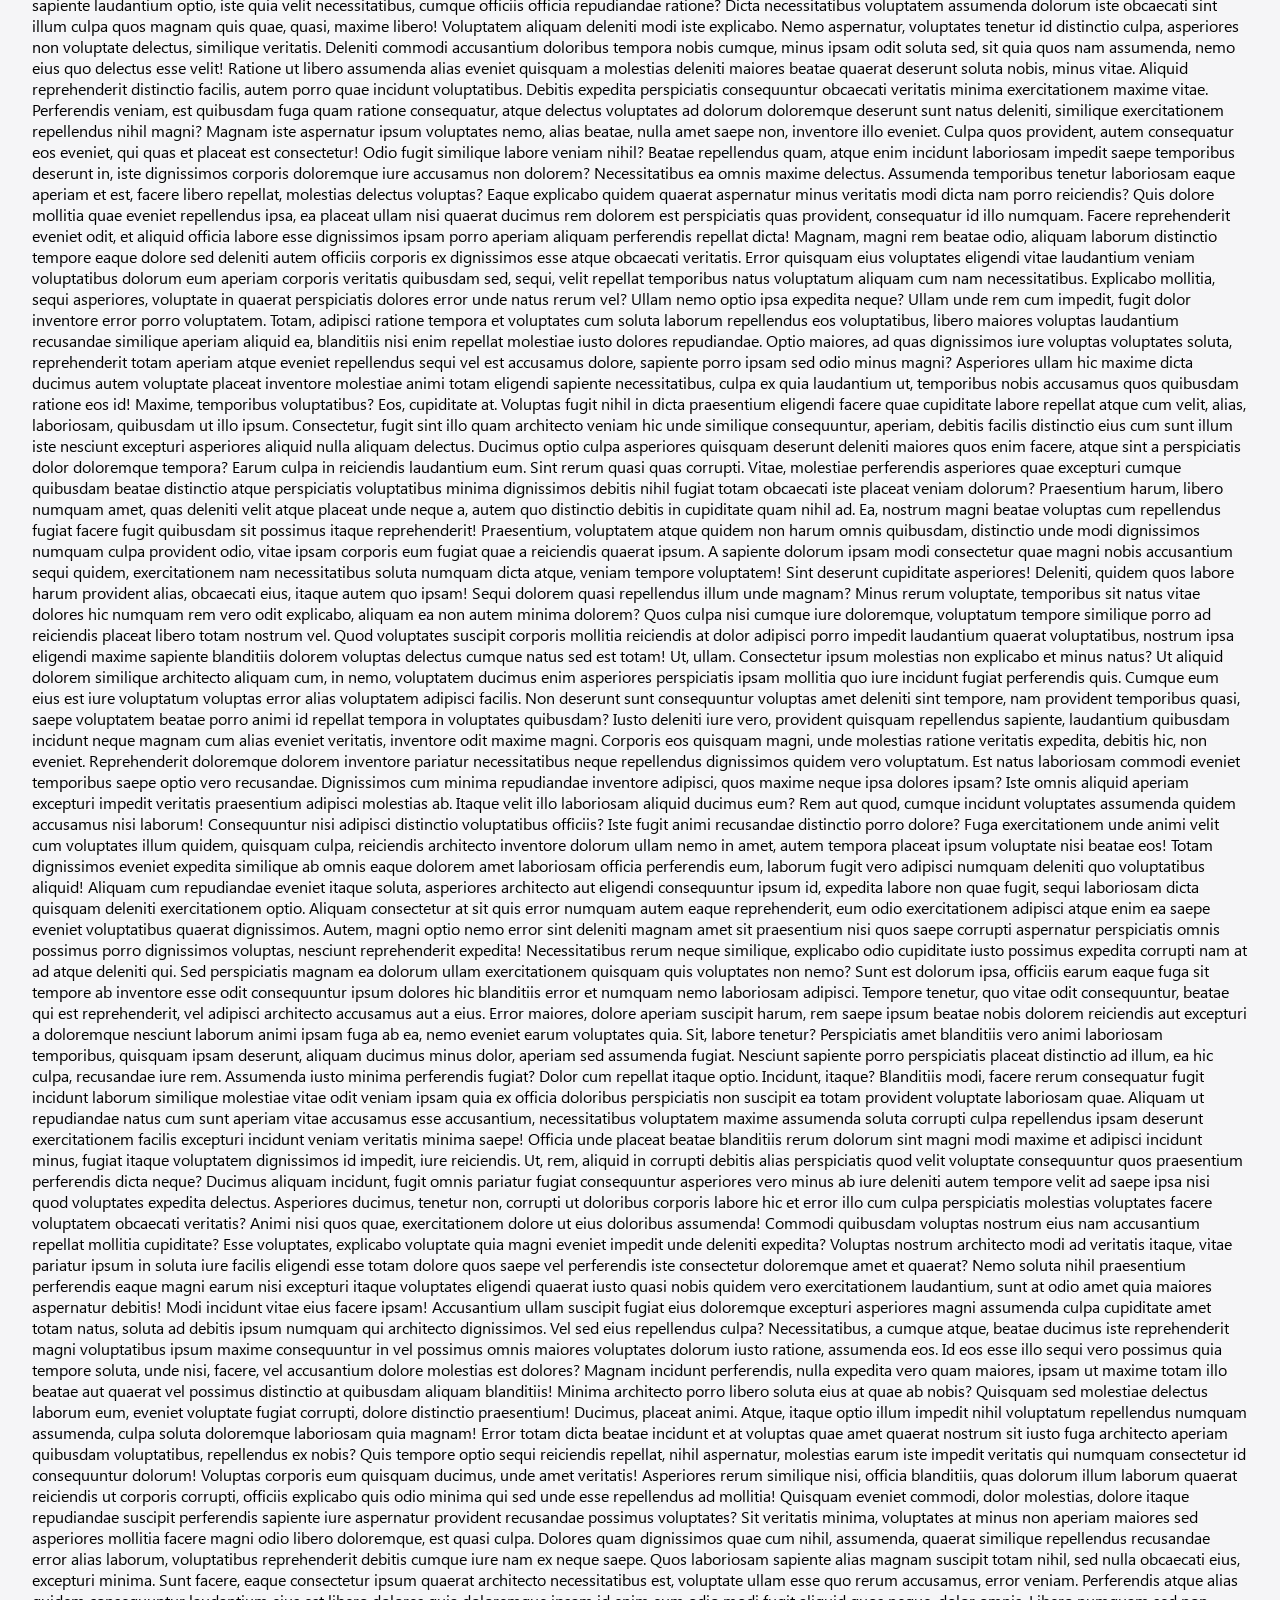
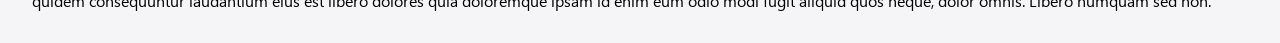
==== commit 5a55c610: "31.03.26 9-58" ====
--- a/Index.html
+++ b/Index.html
@@ -992,17 +992,26 @@
       <button class="cart-dropdown__close" aria-label="Закрыть">✕</button>
     </div>
     <div class="cart-dropdown__body">
-      <!-- Здесь будет содержимое корзины (товары, сумма и т.д.) -->
       <div class="cart-dropdown__empty">Корзина пуста</div>
       <div class="cart-dropdown__content" style="display: none;">
-        <ul class="cart-dropdown__list">
-          <!-- динамически добавленные товары -->
-        </ul>
-        <div class="cart-dropdown__total">
-          <span>Итого:</span>
-          <span class="cart-dropdown__total-price">0 ₽</span>
-        </div>
-        <button class="cart-dropdown__checkout">Оформить заказ</button>
+        <div class="cart-dropdown__table-header">
+          <span>Фото</span>
+          <span>Описание</span>
+          <span>Цена с НДС</span>
+          <span>Кол-во</span>
+          <span>Сумма с НДС</span>
+        </div>
+        <ul class="cart-dropdown__list"></ul>
+        <div class="cart-dropdown__footer">
+          <div class="cart-dropdown__total">
+            <span>Итого:</span>
+            <span class="cart-dropdown__total-price">0 ₽</span>
+          </div>
+          <div class="cart-dropdown__buttons">
+            <button class="cart-dropdown__clear">Очистить корзину</button>
+            <button class="cart-dropdown__checkout">Оформить заказ</button>
+          </div>
+        </div>
       </div>
     </div>
   </div>
--- a/CSS/Header.css
+++ b/CSS/Header.css
@@ -1,3 +1,4 @@
+/*Header*/
 /* Сброс отступов у всех элементов для единообразия */
 * {
 margin: 0;
@@ -811,7 +812,7 @@
   font-weight: 500;
 }
 
-/* ===== КОРЗИНА (стилизовано как окно поиска, но с другими размерами) ===== */
+/* ===== КОРЗИНА ===== */
 .cart-dropdown {
   position: fixed;
   top: 0;
@@ -826,26 +827,21 @@
   z-index: 1000;
   overflow-x: hidden;
 }
-
 .cart-dropdown.active {
   opacity: 1;
   visibility: visible;
 }
-
-/* Контейнер корзины – 50% ширины экрана, 80% высоты body */
 .cart-dropdown__container {
   position: absolute;
-  background: rgba(255, 255, 255, 0.92);
+  background: rgba(255, 255, 255, 0.95);
   backdrop-filter: blur(16px);
   -webkit-backdrop-filter: blur(16px);
   border-radius: 5px;
   box-shadow: 0 25px 40px -12px rgba(0, 0, 0, 0.25);
-  width: auto;
-  min-width: 500px;
-  max-width: 1000px;
-  height: auto; /*высота корзины*/
-  min-height: 50px;
-  max-height: 700px; /*высота корзины*/
+  width: 1200px; /*ширина корзины*/
+  max-width: 1200px;
+  height: auto;
+  max-height: 80vh;
   border: 1px solid rgba(255, 255, 255, 0.3);
   overflow: hidden;
   animation: cartSlideUp 0.2s ease;
@@ -853,8 +849,6 @@
   display: flex;
   flex-direction: column;
 }
-
-/* Стрелка-треугольник, указывающая на кнопку корзины */
 .cart-dropdown__container::before {
   content: '';
   position: absolute;
@@ -864,33 +858,23 @@
   height: 0;
   border-left: 8px solid transparent;
   border-right: 8px solid transparent;
-  border-bottom: 8px solid rgba(255, 255, 255, 0.92);
+  border-bottom: 8px solid rgba(255, 255, 255, 0.95);
   filter: drop-shadow(0 -2px 2px rgba(0, 0, 0, 0.05));
 }
-
-/* Анимация появления */
 @keyframes cartSlideUp {
-  from {
-    opacity: 0;
-    transform: scale(0.95);
-  }
-  to {
-    opacity: 1;
-    transform: scale(1);
-  }
-}
-
+  from { opacity: 0; transform: scale(0.95); }
+  to { opacity: 1; transform: scale(1); }
+}
 .cart-dropdown__header {
   display: flex;
   justify-content: space-between;
   align-items: center;
-  padding: 10px 20px;
+  padding: 12px 20px;
   border-bottom: 1px solid rgba(0, 0, 0, 0.08);
   flex-shrink: 0;
 }
-
 .cart-dropdown__title {
-  font-size: 12px;
+  font-size: 13px;
   font-weight: 700;
   color: rgba(29, 66, 57, 0.6);
   letter-spacing: -0.2px;
@@ -898,81 +882,101 @@
   text-decoration: underline;
   margin: 0;
 }
-
 .cart-dropdown__close {
   background: none;
   border: none;
-  font-size: 15px;
+  font-size: 20px;
   cursor: pointer;
   color: #86868b;
   transition: all 0.2s ease;
-  line-height: 1;
-  padding: 4px 4px;
-  border-radius: 4px;
-}
-
+  padding: 0 8px;
+}
 .cart-dropdown__close:hover {
   color: #1d1d1f;
   background: rgba(0, 0, 0, 0.05);
-}
-
+  border-radius: 4px;
+}
 .cart-dropdown__body {
+  flex: 1;
+  overflow-y: auto;
   padding: 20px;
-  overflow-y: auto;
-  flex: 1;
-}
-
+}
 .cart-dropdown__empty {
   text-align: center;
   color: #86868b;
   font-size: 14px;
   padding: 40px 0;
 }
-
+.cart-dropdown__table-header {
+  display: grid;
+  grid-template-columns: 60px 1fr 100px 80px 100px;
+  gap: 12px;
+  padding: 10px 0;
+  border-bottom: 1px solid rgba(0, 0, 0, 0.08);
+  font-size: 12px;
+  font-weight: 600;
+  color: #6e6e73;
+  text-transform: uppercase;
+  margin-bottom: 12px;
+}
 .cart-dropdown__list {
   list-style: none;
   margin: 0;
   padding: 0;
 }
-
 .cart-dropdown__item {
-  display: flex;
+  display: grid;
+  grid-template-columns: 60px 1fr 100px 80px 100px;
   gap: 12px;
-  padding: 12px 0;
+  align-items: center;
+  padding: 16px 0;
   border-bottom: 1px solid rgba(0, 0, 0, 0.05);
 }
-
 .cart-dropdown__item-image {
   width: 50px;
   height: 50px;
   object-fit: contain;
   background: #f5f5f7;
   border-radius: 8px;
-}
-
+  justify-self: center;
+}
 .cart-dropdown__item-info {
-  flex: 1;
-}
-
+  display: flex;
+  flex-direction: column;
+}
 .cart-dropdown__item-name {
   font-size: 14px;
   font-weight: 500;
-  margin-bottom: 4px;
-}
-
-.cart-dropdown__item-price {
-  font-size: 13px;
-  color: #4A6B5C;
+  margin-bottom: 6px;
+}
+.cart-dropdown__item-weight {
+  font-size: 12px;
+  color: #6e6e73;
+  margin-bottom: 8px;
+}
+.cart-dropdown__item-remove {
+  background: none;
+  border: none;
+  color: #e74c3c;
+  font-size: 12px;
+  cursor: pointer;
+  text-decoration: underline;
+  width: fit-content;
+  padding: 0;
+}
+.cart-dropdown__item-remove:hover {
+  color: #c0392b;
+}
+.cart-dropdown__item-price,
+.cart-dropdown__item-sum {
+  font-size: 14px;
   font-weight: 500;
 }
-
 .cart-dropdown__item-quantity {
   display: flex;
   align-items: center;
   gap: 8px;
-  margin-top: 8px;
-}
-
+}
 .cart-dropdown__item-quantity button {
   background: none;
   border: 1px solid #d2d2d7;
@@ -980,51 +984,60 @@
   width: 24px;
   height: 24px;
   cursor: pointer;
-  transition: all 0.2s;
-}
-
+}
 .cart-dropdown__item-quantity button:hover {
   background: #f5f5f7;
 }
-
 .cart-dropdown__item-quantity span {
   font-size: 14px;
-  min-width: 20px;
+  min-width: 24px;
   text-align: center;
 }
-
+.cart-dropdown__footer {
+  margin-top: 20px;
+  padding-top: 16px;
+  border-top: 1px solid rgba(0, 0, 0, 0.1);
+}
 .cart-dropdown__total {
   display: flex;
-  justify-content: space-between;
-  margin-top: 20px;
-  padding-top: 15px;
-  border-top: 1px solid rgba(0, 0, 0, 0.1);
+  justify-content: flex-end;
+  gap: 20px;
+  margin-bottom: 16px;
+  font-size: 16px;
   font-weight: 600;
-  font-size: 16px;
-}
-
+}
+.cart-dropdown__buttons {
+  display: flex;
+  justify-content: flex-end;
+  gap: 12px;
+}
+.cart-dropdown__clear,
 .cart-dropdown__checkout {
   background: linear-gradient(180deg, transparent 0%, #4A6B5C 100%);
   color: white;
   border: none;
-  padding: 12px;
+  padding: 10px 24px;
   border-radius: 8px;
   font-weight: 500;
   cursor: pointer;
   transition: all 0.3s cubic-bezier(0.2, 0.9, 0.4, 1.1);
   box-shadow: 0 2px 4px rgba(0, 0, 0, 0.1);
-  width: 100%;
-  margin-top: 20px;
-}
-
+}
+.cart-dropdown__clear:hover,
 .cart-dropdown__checkout:hover {
   transform: translateY(-2px);
   box-shadow: 0 6px 12px rgba(0, 0, 0, 0.15);
   background: linear-gradient(180deg, transparent 0%, #3A5A4B 100%);
 }
-
+.cart-dropdown__clear:active,
 .cart-dropdown__checkout:active {
   transform: translateY(1px);
   box-shadow: 0 2px 4px rgba(0, 0, 0, 0.1);
-  transition: 0.05s cubic-bezier(0.4, 0, 0.2, 1);
+  transition: 0.05s;
+}
+.cart-dropdown__clear {
+  background: linear-gradient(180deg, transparent 0%, #8B5A2B 100%);
+}
+.cart-dropdown__clear:hover {
+  background: linear-gradient(180deg, transparent 0%, #6B4220 100%);
 }
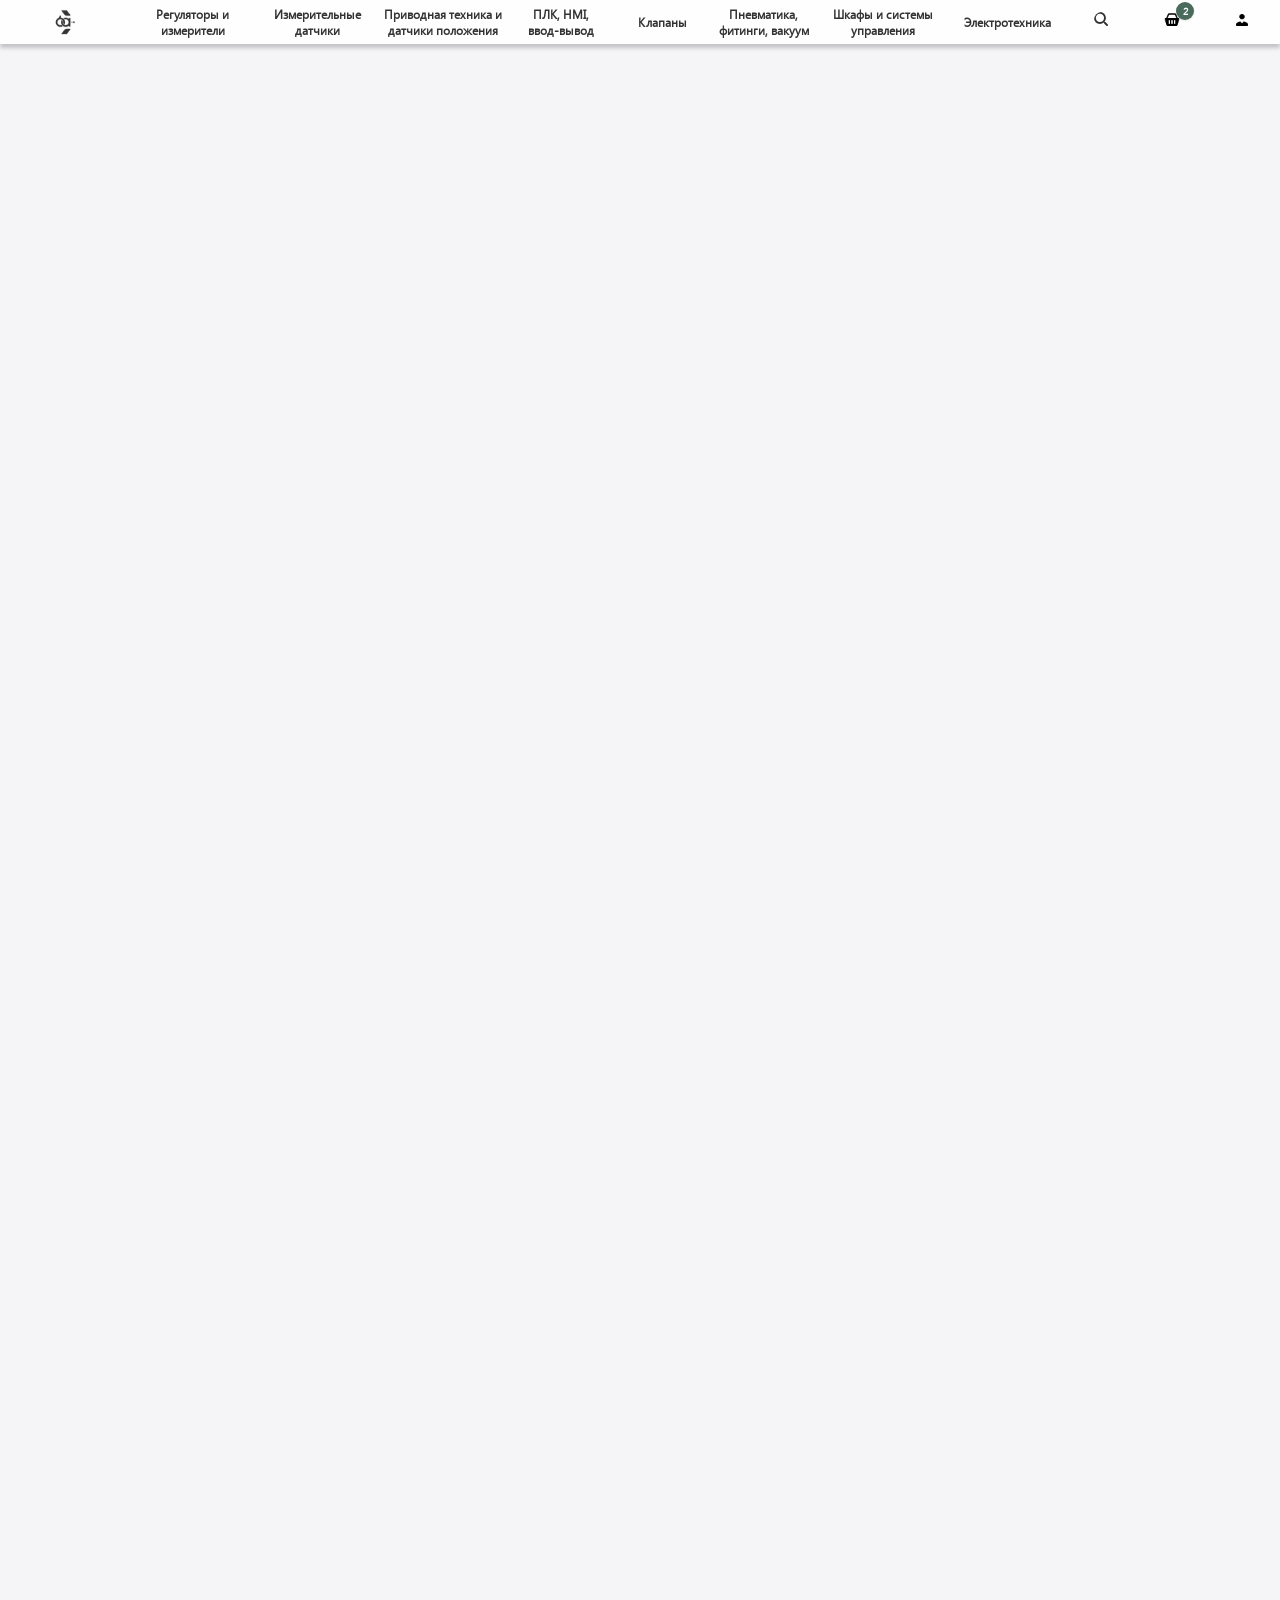
==== commit 5a7c6da0: "31.03.26 13-25" ====
--- a/Index.html
+++ b/Index.html
@@ -1039,6 +1039,48 @@
     <div class="hero">
       <h1>Сайт почти готов к работе</h1>Lorem ipsum dolor sit amet consectetur adipisicing elit. Sed sapiente quaerat fugit numquam consequatur beatae aperiam soluta expedita delectus unde, deserunt odit voluptatem cum labore dicta veniam hic aliquid obcaecati, iure aliquam quibusdam consectetur est iste. Praesentium recusandae eos, pariatur quia incidunt labore aspernatur aliquid odit nihil, similique consequuntur. Itaque officiis et explicabo deserunt ratione alias recusandae cupiditate, repellendus molestias ex labore. Reprehenderit, quia? Cum neque laborum asperiores culpa sit tenetur in nulla quia nemo ut repellat ipsam dolor nisi minima esse dolorum iure, quidem sed sint soluta! Suscipit quos dolore quas ad id optio ab maiores quis mollitia officiis quod facere iste, aliquid molestias dolor praesentium amet minus vel laboriosam, quae exercitationem? Quaerat ab nemo quae quo, labore ex? Voluptate expedita pariatur ut animi odio nemo quidem saepe explicabo, deserunt dicta iure provident voluptatum repellendus possimus accusamus quos laboriosam libero reprehenderit debitis deleniti! Molestiae eligendi aliquid consectetur minus magni ipsam sed ex rerum aperiam optio, laborum, rem earum! Quisquam iure perferendis officia nesciunt, natus ipsa quaerat totam eaque quibusdam eligendi obcaecati consectetur suscipit ab harum fugit, ad, dicta ipsam unde. Rem dolorum in quibusdam dolores, animi atque laborum molestias culpa. Doloremque repudiandae sunt alias ut provident natus explicabo in illo quibusdam repellat cum sapiente magnam dolorum asperiores nostrum atque nulla, officia aliquid dignissimos odit maiores ipsam porro quisquam! Numquam impedit nemo officia ex magni sit fuga ab. Cupiditate, quam expedita? Odio libero aliquid sit est repellendus ducimus rem deserunt, fugit praesentium maxime sunt natus excepturi aspernatur vero quis, officia accusantium facere, saepe sequi. Sed dolore qui inventore amet omnis aspernatur cupiditate illum nihil vitae ad quae voluptatum, optio necessitatibus. Sequi sed natus soluta laboriosam minus laborum assumenda dolores, voluptatem voluptate quia error animi, suscipit nobis atque dicta placeat vero, illum quam ullam pariatur maxime ea. Fugit repellat harum tempora, non quod labore ab earum ea distinctio blanditiis sunt accusantium rem quas cum atque laudantium ipsa nostrum. Delectus velit numquam rerum minus, hic illo eaque corporis autem inventore quasi ipsum voluptas ipsam pariatur, debitis ea necessitatibus nesciunt voluptate itaque architecto tempore neque optio. Beatae consequuntur nisi tempora mollitia minus ad quam, cum ratione quis veritatis ut voluptas facilis velit tempore esse atque fugiat excepturi sint ipsa veniam eius? Aliquid aut exercitationem sed, quaerat repellat rem quibusdam reiciendis molestiae quam quisquam, quasi explicabo eius esse adipisci enim corrupti similique repellendus ipsum commodi iure ab voluptatibus. Expedita omnis quisquam cumque quos iste, commodi debitis delectus inventore aliquid ex fuga enim? Iure neque quaerat quod totam, obcaecati eaque sit eius, autem consectetur voluptatum assumenda iste nisi saepe praesentium debitis qui ratione velit a eum recusandae exercitationem! Cupiditate consequuntur voluptatibus magnam iure ab obcaecati et, distinctio tempora voluptas nulla dolore! Molestiae aspernatur impedit fugiat voluptas. Beatae tenetur ipsa facilis, esse eveniet voluptatum recusandae quasi libero assumenda quas commodi sunt! Ut ducimus veniam dolores, numquam, nemo, repellendus libero qui animi vel praesentium doloremque ea suscipit nesciunt sapiente dolorum magni sequi mollitia aspernatur? Repellat quasi totam maxime perferendis pariatur est porro odit, doloribus quas, praesentium modi earum ea ullam consectetur velit vel ipsa delectus itaque vero necessitatibus dolorum. Incidunt nostrum nisi commodi nesciunt beatae quaerat provident, dolorem facilis esse omnis eveniet quos asperiores distinctio. Deleniti adipisci quia reiciendis. Voluptas ex provident ea distinctio dolor est, ad autem sequi quas non dicta exercitationem aliquid ipsam inventore perspiciatis culpa iusto accusantium tempore unde, ab dolorum. Sunt atque exercitationem mollitia blanditiis ratione incidunt minima excepturi perferendis explicabo voluptas nemo molestias itaque, molestiae doloremque nam impedit hic? Minus tempore veritatis dolorem quo consequatur, repudiandae esse minima eos porro excepturi nam nesciunt voluptas soluta illum ut ullam dignissimos ipsa eum! Molestias assumenda dolorem nihil at tempora debitis inventore autem consequatur aliquid non consectetur corrupti est consequuntur, quo atque placeat eligendi delectus. Cupiditate iste ut corrupti quaerat fugiat? Nemo omnis sit cupiditate velit, facere aspernatur mollitia impedit voluptas, quae nulla architecto dolorem earum doloremque eum, error totam? Ipsa recusandae, quae, tenetur consequatur velit error ut debitis, cum itaque aperiam mollitia asperiores quasi pariatur obcaecati deserunt praesentium temporibus modi? Sed praesentium illum voluptatum ipsa corporis expedita, vero necessitatibus, atque at iusto assumenda eius voluptate enim dolor temporibus natus facilis, eum laboriosam sunt tempora. Accusantium quis in nostrum aliquid nam, veritatis atque natus odit! Commodi facere repellat corrupti cum! Quod possimus veritatis magnam nobis earum! Saepe tenetur fugiat maxime illo iste quas modi aspernatur numquam iure, placeat tempore suscipit eligendi, odit earum iusto eaque dolorem repellendus dignissimos architecto! Quos enim exercitationem neque! A, eum doloribus. Aspernatur quod vero repellat maxime fugit inventore accusamus. Praesentium, quisquam delectus dignissimos doloremque consequuntur labore atque ea voluptatum minus suscipit quos reiciendis incidunt sapiente voluptate quaerat perspiciatis nihil quas expedita reprehenderit unde! Distinctio excepturi sapiente temporibus sed aliquid molestiae ipsa voluptatem suscipit reiciendis totam! Quos nihil quidem at quae eligendi, enim ratione iusto ea! Aspernatur ipsum repudiandae aliquam eius omnis fuga minus error ullam officia a non voluptate odio, deleniti sit. Nam reiciendis nostrum voluptatibus provident quam facere placeat, laborum quasi dolorem quis explicabo alias vel obcaecati iste. Ducimus maxime voluptate repellendus aliquid voluptas, cum ipsum soluta totam deserunt nobis, autem temporibus, beatae quam iste sunt praesentium dolores accusantium a consequuntur! Quos voluptatem eum mollitia aliquid. Possimus inventore praesentium eum at nemo. Alias facilis ut excepturi ducimus corrupti adipisci voluptate! Tenetur, exercitationem sit! Temporibus, debitis explicabo modi, labore a consectetur ad neque odio at asperiores, natus laborum. Excepturi labore velit vero delectus ea. Quibusdam molestias explicabo nesciunt dolor soluta molestiae accusamus aspernatur saepe dignissimos hic, assumenda, cum quis facilis et ullam magni vero! Maiores alias minus dolor. Obcaecati alias numquam maiores repellat aliquam porro laudantium, ducimus corporis totam tempora, voluptate commodi recusandae beatae quia laborum tempore consequatur sit minima molestiae repudiandae provident vero est. Cumque exercitationem deserunt veritatis consequatur. Minima velit tenetur corporis, mollitia iusto enim sed esse, veritatis beatae delectus laudantium perferendis illo! In eligendi voluptate sit qui. Officiis veritatis laborum, quo odio ipsam eos vel voluptate? Molestias, eaque iste. Quasi tenetur maiores impedit quia, veritatis vero perferendis cupiditate enim unde earum mollitia repellendus inventore ipsa dignissimos officia ut? Odio eaque accusamus quos possimus, placeat quas, amet iure eligendi corporis saepe cumque dolore. Harum voluptate laborum iure, qui temporibus mollitia officia consequuntur ducimus vel molestiae unde blanditiis aspernatur consectetur maiores voluptas ullam minus quia debitis odio odit. Nam reprehenderit necessitatibus eaque, nesciunt fugiat ducimus harum blanditiis molestias corporis similique hic provident vel unde suscipit. Maxime, doloremque incidunt dolorum recusandae voluptate eum laudantium, similique explicabo asperiores, omnis cupiditate. Ducimus commodi nisi ut unde excepturi nam, nobis eligendi rerum aut, minima, quos provident quam. Fugit, suscipit illum porro obcaecati odit reprehenderit doloremque maxime accusantium tenetur velit totam adipisci ducimus temporibus? Repellendus cumque eius nulla voluptatum nihil deleniti totam hic expedita consectetur perferendis, excepturi laudantium incidunt ad voluptate, alias sunt non sit eveniet quo eligendi et. Pariatur tempore a, illo repudiandae suscipit, officia necessitatibus nulla odit eos molestiae unde, similique enim neque blanditiis in aliquam aut iste explicabo nostrum! Odit libero doloribus eum veritatis quas amet minima, commodi dolor saepe sequi perspiciatis distinctio aspernatur sit aperiam, voluptas harum eius? Modi blanditiis dolores in accusantium doloribus est unde magnam dicta. Commodi eos voluptatem dolorem ut. Quia illo alias asperiores ullam veritatis atque dolore voluptate tempore reiciendis dolores repudiandae architecto fugiat ipsa nihil vel laudantium, voluptatibus animi dolor. Quis repellendus laudantium reprehenderit numquam, laborum iusto doloremque quod alias facere repudiandae pariatur, modi, doloribus error autem dolorum id qui voluptates a quibusdam neque voluptatum! Veniam blanditiis error soluta veritatis corrupti, esse debitis quis libero asperiores sit maiores adipisci suscipit quae laborum culpa cupiditate perspiciatis sed odit voluptatum quia, labore voluptatibus nulla assumenda? Hic ea optio consequatur natus quae atque est sed possimus laboriosam soluta placeat, laudantium eius voluptas explicabo molestias nobis fuga ipsam sapiente, non quam sint? Ex, nisi minus id officiis quia odio necessitatibus mollitia eveniet placeat veritatis fugiat iure voluptatibus asperiores voluptatum deserunt! Harum accusamus ducimus error. Iste fugit iusto porro, maiores facere aspernatur inventore vel voluptatem perferendis. Ipsa, eos quidem quos deserunt tenetur quaerat incidunt ab rerum numquam dolorum at deleniti est eius soluta amet sit nostrum quae! Exercitationem, recusandae harum. Aut laborum rem quis fugiat saepe commodi voluptatibus, omnis reiciendis dolorum similique quia deleniti hic quae? Repellendus eligendi eaque rerum neque voluptate beatae eum praesentium itaque laboriosam. Reiciendis consectetur ducimus optio, excepturi id, qui eius quas nostrum porro officia, earum sint. Adipisci quia quae quos eius qui. Ipsum temporibus ipsam doloribus sed voluptatibus earum nisi odit ullam, soluta illo dolorum vel id assumenda quaerat suscipit fugiat reprehenderit aut eaque accusamus est, ex quod debitis dolorem magni. Nihil minus doloremque ducimus ea ipsa. Omnis perspiciatis iste ut culpa, quibusdam voluptates quod perferendis alias est libero natus eligendi itaque incidunt quam consequatur ipsam doloribus similique magni dolor voluptas inventore voluptatum excepturi nihil eius! Laboriosam rem natus quibusdam inventore laborum dolorem asperiores soluta. Ex optio sapiente ipsum voluptatum cumque maxime doloremque aut minima, aliquam odio recusandae suscipit fugit magni perspiciatis quos, ullam reprehenderit nobis reiciendis consectetur eaque quibusdam deserunt? Totam esse minima facere reiciendis. Laudantium laboriosam est saepe, fugit quibusdam, provident mollitia deleniti repudiandae expedita quia repellendus nulla similique nesciunt a aut culpa nihil exercitationem. Adipisci vel a aperiam ipsum velit excepturi tenetur tempora quae. Assumenda reiciendis, aut laudantium in totam, commodi accusantium odit, consectetur nulla dicta consequatur id corrupti culpa. Non iusto deleniti ex beatae necessitatibus sequi quibusdam rem explicabo, nulla culpa, tempora quaerat eligendi velit voluptates id nemo maiores! Aliquid fuga, blanditiis harum inventore rem facilis ab? Iure soluta incidunt, laborum perferendis dicta natus molestiae placeat laudantium reprehenderit libero accusamus fugiat eaque maiores beatae assumenda repellendus impedit voluptates accusantium nam quam voluptate dolorem doloremque hic illum. Quibusdam ut animi eligendi nobis. Recusandae, neque dolorem? Voluptatum numquam dolor tempora fuga. Sint laudantium animi voluptatum fuga repellat architecto vitae quasi quos nostrum numquam dolores assumenda, exercitationem provident debitis! Deleniti, praesentium dolorum tempore sequi doloremque neque, quidem impedit quibusdam optio doloribus harum ipsam eligendi temporibus. Quod ut, ducimus, dolores consequuntur consequatur, est totam dolore incidunt neque possimus mollitia. Quasi maiores quam quo odio. Rerum corporis possimus totam necessitatibus voluptas eius magni voluptatem laudantium dolores tenetur amet excepturi porro, quos corrupti maxime error accusantium veritatis, repudiandae neque? Architecto maiores a adipisci ratione quas. At perspiciatis laboriosam corrupti, magnam necessitatibus unde deserunt atque totam magni a nulla rem itaque eligendi natus veniam sequi ipsum odio aliquam voluptate aut ad reprehenderit soluta. Quos, tenetur pariatur reiciendis perspiciatis eius tempora, nulla nisi incidunt minima ullam, aut unde perferendis? Dicta repellendus eligendi veniam consectetur. Nostrum eum et recusandae est, esse natus neque consequuntur minus vel nihil explicabo earum obcaecati ab molestias nulla ut enim quibusdam! Enim eveniet explicabo, odio non, sunt quam inventore placeat laborum necessitatibus eaque aspernatur, voluptatem labore asperiores officiis magni cum iusto quisquam sapiente. Nemo nam iusto earum adipisci. Nisi laborum fugit suscipit id dignissimos quae, quas molestiae possimus inventore expedita esse dolore minus blanditiis incidunt, ipsa amet voluptates autem explicabo eius tempore quod repellat quidem illum? Asperiores quas alias ratione soluta. Sequi officiis quibusdam deleniti voluptates nesciunt magni nulla error tempora. Voluptates accusamus temporibus quibusdam corrupti quis libero nulla dolorum aperiam esse cupiditate illo quam, sapiente, velit rerum. Eum tempore dolore consequatur, modi praesentium ipsam molestiae error et suscipit pariatur alias consequuntur doloremque. Nisi cumque, a officia quod cum reprehenderit unde incidunt reiciendis tenetur architecto nihil sapiente aut, sequi itaque placeat vitae est, perferendis beatae magni! Quae dolorem placeat provident ipsum, repellat illo molestiae quibusdam voluptatum neque, labore impedit est corporis rem nobis perspiciatis odit, reiciendis voluptate deserunt quis quisquam fugit qui! Eius deleniti a necessitatibus doloremque quod saepe laudantium, similique tenetur officiis at praesentium voluptas sed autem, beatae eveniet? Expedita nesciunt sunt excepturi magni rerum laboriosam veniam velit quia, tempora commodi unde quidem ea nobis debitis reiciendis optio! Aspernatur est sed facere labore eius maxime voluptates, qui ea! Nulla beatae dolorum quae accusantium sint quidem cupiditate similique qui aperiam at, voluptatibus soluta repellat reprehenderit magni nostrum, asperiores adipisci pariatur ullam cumque neque, ipsam ipsum. Modi non itaque tempore officia rerum iste dolorem cum, neque tempora alias autem deleniti atque blanditiis omnis, natus aliquam architecto! Recusandae dicta accusantium facilis nemo voluptate corporis eius consequatur maiores quaerat modi odit obcaecati commodi, aliquam, amet, illo alias sapiente molestias error quidem? Laboriosam vel dolores dolorum necessitatibus neque. Suscipit, explicabo? Minus unde quisquam aspernatur et, odit cupiditate commodi nobis aliquam, provident sequi maiores, iste sint enim eligendi quos quibusdam saepe reiciendis! Dolores similique veritatis vitae obcaecati natus, perspiciatis voluptates facere nostrum nulla alias nam dolorem sit fuga corrupti quas aut veniam impedit quam velit sunt enim! Voluptatem non totam vitae aut omnis quia ratione aperiam iste beatae explicabo, error dolor suscipit ea illo fugit enim dolore necessitatibus sunt esse qui quod eius. A neque quia quas inventore ea, voluptas ducimus nostrum laudantium dolor commodi eos fugiat distinctio facere magni eum quam blanditiis ratione! Voluptates doloribus velit aut, eaque magnam incidunt id similique? Quae doloremque repellendus dolorum voluptatem commodi voluptas fugit explicabo, iusto dolorem sapiente, eveniet accusamus, sequi totam vitae ratione reprehenderit beatae tempore vero impedit sint ut aliquid dolore delectus. Alias fuga neque sit, libero in nobis. Amet odio eius error incidunt hic? Delectus a ea dolore accusamus doloribus soluta perferendis aspernatur ullam, veritatis deleniti omnis, distinctio at. Accusantium ratione eveniet nobis esse aspernatur hic ipsa delectus sapiente. Corrupti placeat ad quaerat dolorum nihil atque voluptates? Earum sunt voluptate optio sapiente quod! Quidem, eius! Et porro eligendi non! Ea ipsa reprehenderit tempora sunt! Adipisci consequuntur mollitia distinctio, nostrum consequatur, atque ea veniam necessitatibus asperiores laboriosam aperiam corporis saepe ipsum a non incidunt eos, cumque amet architecto aspernatur illum pariatur! Ipsam voluptatibus vitae voluptate, eveniet incidunt obcaecati in molestias nam illo veniam eius explicabo maxime minus nobis possimus? Harum modi corporis esse assumenda perferendis aliquam porro? Maiores quasi unde laudantium optio odio rem odit et ullam deleniti corrupti autem, repellendus aspernatur ratione velit iste impedit est quidem perferendis quas! Fuga enim, commodi exercitationem corporis eos laborum! Culpa, vel deleniti enim hic consectetur unde tempore mollitia aperiam repellat repellendus incidunt. Quidem fugiat magni explicabo vel cumque modi velit, dolorem iste ad nobis impedit corporis ratione quod quaerat in alias? Reiciendis aliquam inventore ab ad illum numquam, enim nostrum consequatur laboriosam animi fuga veritatis cupiditate tenetur, repellat, sed voluptatibus maiores repellendus! Minima molestiae natus tempore a quaerat porro aspernatur aliquid ducimus laboriosam adipisci cumque neque accusantium, voluptates omnis itaque eveniet, excepturi dolorem dolorum enim! Quibusdam quos velit, delectus optio tempore blanditiis cum! Distinctio mollitia cum veritatis harum ut, maiores dolorem culpa fugiat rerum non adipisci quam explicabo obcaecati quod aliquid, id cupiditate inventore! Nesciunt rem in dolores blanditiis provident debitis ab tenetur magnam consequatur voluptate mollitia alias sint id labore ducimus rerum omnis, nulla explicabo aut quaerat praesentium, ex molestiae repellat. Eligendi delectus velit est libero assumenda error iure iusto similique quia. Molestiae commodi consectetur tempora asperiores doloribus, autem qui fuga sit, veritatis temporibus, similique nisi laboriosam quis totam ducimus libero? Quis amet commodi laborum unde molestias libero iste ea ad, nostrum nihil quidem aut id cum officia eveniet, ducimus ut hic. Fugiat laudantium, odit quod, magni numquam laborum eum rerum soluta blanditiis debitis natus quasi eligendi accusamus, consequuntur dolores minus hic itaque aut optio possimus. Itaque eveniet autem ab eum debitis quae nihil laboriosam error impedit, ex deserunt! Possimus dolore autem tempore sint sed porro distinctio dolorem adipisci corrupti quos illum provident aliquam ipsum, animi accusamus cumque ipsam dicta consequuntur nulla quibusdam delectus nesciunt architecto aut. Aliquam facilis ab quas soluta, assumenda quae magnam repudiandae. Nulla, quas quae? Incidunt est, molestias deleniti saepe veniam at! Inventore, nihil odit! Blanditiis ullam magni quidem rem harum iure consectetur illum mollitia et dolore ea maxime laudantium eos, fuga at beatae libero a. Ex culpa nobis, quam obcaecati incidunt quidem illo. Nisi quibusdam beatae sint nihil modi tenetur officiis, dolor esse eveniet quisquam quos error velit fuga laudantium illo ipsam, aliquid perferendis rem odio. Cumque, temporibus! Quisquam quasi doloribus itaque velit sed aspernatur consequatur quibusdam nostrum perferendis. In fugiat, dolorem voluptates nam ab obcaecati quo aspernatur. Suscipit unde accusamus ex aperiam facere pariatur doloribus culpa! Odio et blanditiis illum laudantium quibusdam? Assumenda recusandae ipsam est esse, eligendi sequi, delectus non placeat molestias ratione error ab alias? Maxime, odit exercitationem consequatur quas nobis est qui sint molestias libero dolores architecto, vel fuga ab ipsam enim ipsa. Ducimus porro vitae quas voluptatem sint maxime autem in vel harum itaque. Eum modi necessitatibus ipsum accusamus soluta voluptatum doloribus reprehenderit quaerat! Dolores, voluptates? Dignissimos obcaecati nam illum? Reprehenderit dignissimos eveniet porro totam? Fugiat, ducimus ut. Sint alias omnis adipisci. Error, consequuntur. Eaque, doloremque! Reiciendis deleniti deserunt perferendis sequi quisquam accusantium nemo! Illo maxime quae quaerat iure praesentium consequatur beatae unde recusandae qui in, sed quo nesciunt officia. Neque voluptatibus optio magnam possimus non consequatur inventore, molestiae voluptas. Voluptatum obcaecati explicabo vitae tempore accusantium nihil fugiat alias asperiores quidem ex eveniet, necessitatibus temporibus eius nemo? Sunt blanditiis ullam dignissimos tempora iste. Nostrum consequuntur corporis doloremque expedita voluptatem similique obcaecati aliquam pariatur soluta minus ut ratione animi sequi dolores, amet iste molestias doloribus eveniet porro? Libero, minus? Alias, dolorum. Id eos deleniti repellat assumenda reiciendis enim ea, quidem vero quae asperiores eveniet saepe impedit veritatis similique mollitia sed temporibus praesentium laudantium facilis ipsa vitae! Harum recusandae sunt provident ex consequatur, non est modi vel quaerat corporis neque quisquam qui ipsa enim? Sed, hic! Officiis reiciendis obcaecati doloribus tenetur deserunt vero impedit, quo qui iusto exercitationem distinctio explicabo eaque aperiam quos reprehenderit animi voluptatibus dolor tempora harum repellat non maiores laborum veritatis? Sed excepturi delectus, temporibus, alias tempora, sapiente nobis fugiat beatae consequuntur iste rem neque optio voluptatibus corporis. Nobis pariatur aliquid magni architecto accusantium rem, vitae harum modi blanditiis corrupti voluptas consequuntur mollitia aut doloribus totam ullam sit animi excepturi, quas impedit iure porro. Nam adipisci sequi repellendus illum maxime rem quia voluptatibus eligendi voluptas neque delectus tempora, ipsum dicta architecto modi amet eos quibusdam, ipsa explicabo corporis dolorum cupiditate. Numquam asperiores voluptatem praesentium quis quo voluptate eius eligendi quod? Id eius consectetur eveniet, voluptatem nisi perferendis labore alias magni porro impedit pariatur molestiae repellendus odio perspiciatis quis laboriosam soluta ea ipsum vitae. Earum dignissimos molestias eveniet, vel in obcaecati fuga exercitationem dolore doloremque corrupti sint repellat rerum ab tempore sit placeat, qui impedit expedita maiores sed ad provident velit. Magnam, nostrum tenetur ad eveniet neque laudantium aut maxime culpa, quia aliquid, porro ullam id dignissimos. Quas neque accusamus labore ipsum aspernatur, expedita vel deserunt, repellendus in voluptate quisquam ut distinctio et nisi fugit odio excepturi maiores laboriosam ipsam rerum autem libero. Dolorum esse asperiores harum, provident explicabo adipisci facilis iusto dolorem at fugit, earum, repudiandae voluptatem distinctio ea ipsum nihil quasi natus magnam nostrum vero necessitatibus veniam! Temporibus, similique? Vel ipsa voluptatum ut recusandae sit et sapiente maiores incidunt. Assumenda sunt vitae laborum quasi, possimus molestias aliquam corporis laboriosam natus, repellendus eveniet voluptatibus quod dolorum, accusantium numquam officiis blanditiis architecto esse doloremque nisi commodi explicabo. Temporibus, laborum repellendus deserunt expedita consectetur commodi ratione officiis eius, eum ipsum ut sed ea quibusdam ullam dolor adipisci voluptas omnis tempora quos atque debitis modi odio maiores. Minima cum maiores aut ut nobis. Minus, officiis perferendis. Incidunt quisquam, ducimus error adipisci aperiam ab consequuntur sapiente. Quam, qui doloribus debitis necessitatibus quisquam ipsam nobis rem veniam in accusantium eius exercitationem dolorum fuga molestiae dolor unde, culpa saepe et explicabo iusto accusamus. Perferendis aperiam corporis est maxime nesciunt dicta voluptatibus, beatae accusamus exercitationem, nemo dolorum temporibus dolore, aut voluptate cumque inventore. Autem reiciendis cumque non ipsa sint a magnam vero eaque tempore placeat ipsum, architecto obcaecati ab eius? Sit molestias veniam reprehenderit fugiat repellat incidunt quasi vitae facere accusamus libero cum rem quos, saepe consequatur dolorem totam eius adipisci, fugit architecto! Aliquid eum neque excepturi, labore repudiandae sint beatae, quasi totam exercitationem tenetur quis distinctio corrupti, necessitatibus quisquam mollitia! Magnam sapiente laudantium optio, iste quia velit necessitatibus, cumque officiis officia repudiandae ratione? Dicta necessitatibus voluptatem assumenda dolorum iste obcaecati sint illum culpa quos magnam quis quae, quasi, maxime libero! Voluptatem aliquam deleniti modi iste explicabo. Nemo aspernatur, voluptates tenetur id distinctio culpa, asperiores non voluptate delectus, similique veritatis. Deleniti commodi accusantium doloribus tempora nobis cumque, minus ipsam odit soluta sed, sit quia quos nam assumenda, nemo eius quo delectus esse velit! Ratione ut libero assumenda alias eveniet quisquam a molestias deleniti maiores beatae quaerat deserunt soluta nobis, minus vitae. Aliquid reprehenderit distinctio facilis, autem porro quae incidunt voluptatibus. Debitis expedita perspiciatis consequuntur obcaecati veritatis minima exercitationem maxime vitae. Perferendis veniam, est quibusdam fuga quam ratione consequatur, atque delectus voluptates ad dolorum doloremque deserunt sunt natus deleniti, similique exercitationem repellendus nihil magni? Magnam iste aspernatur ipsum voluptates nemo, alias beatae, nulla amet saepe non, inventore illo eveniet. Culpa quos provident, autem consequatur eos eveniet, qui quas et placeat est consectetur! Odio fugit similique labore veniam nihil? Beatae repellendus quam, atque enim incidunt laboriosam impedit saepe temporibus deserunt in, iste dignissimos corporis doloremque iure accusamus non dolorem? Necessitatibus ea omnis maxime delectus. Assumenda temporibus tenetur laboriosam eaque aperiam et est, facere libero repellat, molestias delectus voluptas? Eaque explicabo quidem quaerat aspernatur minus veritatis modi dicta nam porro reiciendis? Quis dolore mollitia quae eveniet repellendus ipsa, ea placeat ullam nisi quaerat ducimus rem dolorem est perspiciatis quas provident, consequatur id illo numquam. Facere reprehenderit eveniet odit, et aliquid officia labore esse dignissimos ipsam porro aperiam aliquam perferendis repellat dicta! Magnam, magni rem beatae odio, aliquam laborum distinctio tempore eaque dolore sed deleniti autem officiis corporis ex dignissimos esse atque obcaecati veritatis. Error quisquam eius voluptates eligendi vitae laudantium veniam voluptatibus dolorum eum aperiam corporis veritatis quibusdam sed, sequi, velit repellat temporibus natus voluptatum aliquam cum nam necessitatibus. Explicabo mollitia, sequi asperiores, voluptate in quaerat perspiciatis dolores error unde natus rerum vel? Ullam nemo optio ipsa expedita neque? Ullam unde rem cum impedit, fugit dolor inventore error porro voluptatem. Totam, adipisci ratione tempora et voluptates cum soluta laborum repellendus eos voluptatibus, libero maiores voluptas laudantium recusandae similique aperiam aliquid ea, blanditiis nisi enim repellat molestiae iusto dolores repudiandae. Optio maiores, ad quas dignissimos iure voluptas voluptates soluta, reprehenderit totam aperiam atque eveniet repellendus sequi vel est accusamus dolore, sapiente porro ipsam sed odio minus magni? Asperiores ullam hic maxime dicta ducimus autem voluptate placeat inventore molestiae animi totam eligendi sapiente necessitatibus, culpa ex quia laudantium ut, temporibus nobis accusamus quos quibusdam ratione eos id! Maxime, temporibus voluptatibus? Eos, cupiditate at. Voluptas fugit nihil in dicta praesentium eligendi facere quae cupiditate labore repellat atque cum velit, alias, laboriosam, quibusdam ut illo ipsum. Consectetur, fugit sint illo quam architecto veniam hic unde similique consequuntur, aperiam, debitis facilis distinctio eius cum sunt illum iste nesciunt excepturi asperiores aliquid nulla aliquam delectus. Ducimus optio culpa asperiores quisquam deserunt deleniti maiores quos enim facere, atque sint a perspiciatis dolor doloremque tempora? Earum culpa in reiciendis laudantium eum. Sint rerum quasi quas corrupti. Vitae, molestiae perferendis asperiores quae excepturi cumque quibusdam beatae distinctio atque perspiciatis voluptatibus minima dignissimos debitis nihil fugiat totam obcaecati iste placeat veniam dolorum? Praesentium harum, libero numquam amet, quas deleniti velit atque placeat unde neque a, autem quo distinctio debitis in cupiditate quam nihil ad. Ea, nostrum magni beatae voluptas cum repellendus fugiat facere fugit quibusdam sit possimus itaque reprehenderit! Praesentium, voluptatem atque quidem non harum omnis quibusdam, distinctio unde modi dignissimos numquam culpa provident odio, vitae ipsam corporis eum fugiat quae a reiciendis quaerat ipsum. A sapiente dolorum ipsam modi consectetur quae magni nobis accusantium sequi quidem, exercitationem nam necessitatibus soluta numquam dicta atque, veniam tempore voluptatem! Sint deserunt cupiditate asperiores! Deleniti, quidem quos labore harum provident alias, obcaecati eius, itaque autem quo ipsam! Sequi dolorem quasi repellendus illum unde magnam? Minus rerum voluptate, temporibus sit natus vitae dolores hic numquam rem vero odit explicabo, aliquam ea non autem minima dolorem? Quos culpa nisi cumque iure doloremque, voluptatum tempore similique porro ad reiciendis placeat libero totam nostrum vel. Quod voluptates suscipit corporis mollitia reiciendis at dolor adipisci porro impedit laudantium quaerat voluptatibus, nostrum ipsa eligendi maxime sapiente blanditiis dolorem voluptas delectus cumque natus sed est totam! Ut, ullam. Consectetur ipsum molestias non explicabo et minus natus? Ut aliquid dolorem similique architecto aliquam cum, in nemo, voluptatem ducimus enim asperiores perspiciatis ipsam mollitia quo iure incidunt fugiat perferendis quis. Cumque eum eius est iure voluptatum voluptas error alias voluptatem adipisci facilis. Non deserunt sunt consequuntur voluptas amet deleniti sint tempore, nam provident temporibus quasi, saepe voluptatem beatae porro animi id repellat tempora in voluptates quibusdam? Iusto deleniti iure vero, provident quisquam repellendus sapiente, laudantium quibusdam incidunt neque magnam cum alias eveniet veritatis, inventore odit maxime magni. Corporis eos quisquam magni, unde molestias ratione veritatis expedita, debitis hic, non eveniet. Reprehenderit doloremque dolorem inventore pariatur necessitatibus neque repellendus dignissimos quidem vero voluptatum. Est natus laboriosam commodi eveniet temporibus saepe optio vero recusandae. Dignissimos cum minima repudiandae inventore adipisci, quos maxime neque ipsa dolores ipsam? Iste omnis aliquid aperiam excepturi impedit veritatis praesentium adipisci molestias ab. Itaque velit illo laboriosam aliquid ducimus eum? Rem aut quod, cumque incidunt voluptates assumenda quidem accusamus nisi laborum! Consequuntur nisi adipisci distinctio voluptatibus officiis? Iste fugit animi recusandae distinctio porro dolore? Fuga exercitationem unde animi velit cum voluptates illum quidem, quisquam culpa, reiciendis architecto inventore dolorum ullam nemo in amet, autem tempora placeat ipsum voluptate nisi beatae eos! Totam dignissimos eveniet expedita similique ab omnis eaque dolorem amet laboriosam officia perferendis eum, laborum fugit vero adipisci numquam deleniti quo voluptatibus aliquid! Aliquam cum repudiandae eveniet itaque soluta, asperiores architecto aut eligendi consequuntur ipsum id, expedita labore non quae fugit, sequi laboriosam dicta quisquam deleniti exercitationem optio. Aliquam consectetur at sit quis error numquam autem eaque reprehenderit, eum odio exercitationem adipisci atque enim ea saepe eveniet voluptatibus quaerat dignissimos. Autem, magni optio nemo error sint deleniti magnam amet sit praesentium nisi quos saepe corrupti aspernatur perspiciatis omnis possimus porro dignissimos voluptas, nesciunt reprehenderit expedita! Necessitatibus rerum neque similique, explicabo odio cupiditate iusto possimus expedita corrupti nam at ad atque deleniti qui. Sed perspiciatis magnam ea dolorum ullam exercitationem quisquam quis voluptates non nemo? Sunt est dolorum ipsa, officiis earum eaque fuga sit tempore ab inventore esse odit consequuntur ipsum dolores hic blanditiis error et numquam nemo laboriosam adipisci. Tempore tenetur, quo vitae odit consequuntur, beatae qui est reprehenderit, vel adipisci architecto accusamus aut a eius. Error maiores, dolore aperiam suscipit harum, rem saepe ipsum beatae nobis dolorem reiciendis aut excepturi a doloremque nesciunt laborum animi ipsam fuga ab ea, nemo eveniet earum voluptates quia. Sit, labore tenetur? Perspiciatis amet blanditiis vero animi laboriosam temporibus, quisquam ipsam deserunt, aliquam ducimus minus dolor, aperiam sed assumenda fugiat. Nesciunt sapiente porro perspiciatis placeat distinctio ad illum, ea hic culpa, recusandae iure rem. Assumenda iusto minima perferendis fugiat? Dolor cum repellat itaque optio. Incidunt, itaque? Blanditiis modi, facere rerum consequatur fugit incidunt laborum similique molestiae vitae odit veniam ipsam quia ex officia doloribus perspiciatis non suscipit ea totam provident voluptate laboriosam quae. Aliquam ut repudiandae natus cum sunt aperiam vitae accusamus esse accusantium, necessitatibus voluptatem maxime assumenda soluta corrupti culpa repellendus ipsam deserunt exercitationem facilis excepturi incidunt veniam veritatis minima saepe! Officia unde placeat beatae blanditiis rerum dolorum sint magni modi maxime et adipisci incidunt minus, fugiat itaque voluptatem dignissimos id impedit, iure reiciendis. Ut, rem, aliquid in corrupti debitis alias perspiciatis quod velit voluptate consequuntur quos praesentium perferendis dicta neque? Ducimus aliquam incidunt, fugit omnis pariatur fugiat consequuntur asperiores vero minus ab iure deleniti autem tempore velit ad saepe ipsa nisi quod voluptates expedita delectus. Asperiores ducimus, tenetur non, corrupti ut doloribus corporis labore hic et error illo cum culpa perspiciatis molestias voluptates facere voluptatem obcaecati veritatis? Animi nisi quos quae, exercitationem dolore ut eius doloribus assumenda! Commodi quibusdam voluptas nostrum eius nam accusantium repellat mollitia cupiditate? Esse voluptates, explicabo voluptate quia magni eveniet impedit unde deleniti expedita? Voluptas nostrum architecto modi ad veritatis itaque, vitae pariatur ipsum in soluta iure facilis eligendi esse totam dolore quos saepe vel perferendis iste consectetur doloremque amet et quaerat? Nemo soluta nihil praesentium perferendis eaque magni earum nisi excepturi itaque voluptates eligendi quaerat iusto quasi nobis quidem vero exercitationem laudantium, sunt at odio amet quia maiores aspernatur debitis! Modi incidunt vitae eius facere ipsam! Accusantium ullam suscipit fugiat eius doloremque excepturi asperiores magni assumenda culpa cupiditate amet totam natus, soluta ad debitis ipsum numquam qui architecto dignissimos. Vel sed eius repellendus culpa? Necessitatibus, a cumque atque, beatae ducimus iste reprehenderit magni voluptatibus ipsum maxime consequuntur in vel possimus omnis maiores voluptates dolorum iusto ratione, assumenda eos. Id eos esse illo sequi vero possimus quia tempore soluta, unde nisi, facere, vel accusantium dolore molestias est dolores? Magnam incidunt perferendis, nulla expedita vero quam maiores, ipsam ut maxime totam illo beatae aut quaerat vel possimus distinctio at quibusdam aliquam blanditiis! Minima architecto porro libero soluta eius at quae ab nobis? Quisquam sed molestiae delectus laborum eum, eveniet voluptate fugiat corrupti, dolore distinctio praesentium! Ducimus, placeat animi. Atque, itaque optio illum impedit nihil voluptatum repellendus numquam assumenda, culpa soluta doloremque laboriosam quia magnam! Error totam dicta beatae incidunt et at voluptas quae amet quaerat nostrum sit iusto fuga architecto aperiam quibusdam voluptatibus, repellendus ex nobis? Quis tempore optio sequi reiciendis repellat, nihil aspernatur, molestias earum iste impedit veritatis qui numquam consectetur id consequuntur dolorum! Voluptas corporis eum quisquam ducimus, unde amet veritatis! Asperiores rerum similique nisi, officia blanditiis, quas dolorum illum laborum quaerat reiciendis ut corporis corrupti, officiis explicabo quis odio minima qui sed unde esse repellendus ad mollitia! Quisquam eveniet commodi, dolor molestias, dolore itaque repudiandae suscipit perferendis sapiente iure aspernatur provident recusandae possimus voluptates? Sit veritatis minima, voluptates at minus non aperiam maiores sed asperiores mollitia facere magni odio libero doloremque, est quasi culpa. Dolores quam dignissimos quae cum nihil, assumenda, quaerat similique repellendus recusandae error alias laborum, voluptatibus reprehenderit debitis cumque iure nam ex neque saepe. Quos laboriosam sapiente alias magnam suscipit totam nihil, sed nulla obcaecati eius, excepturi minima. Sunt facere, eaque consectetur ipsum quaerat architecto necessitatibus est, voluptate ullam esse quo rerum accusamus, error veniam. Perferendis atque alias quidem consequuntur laudantium eius est libero dolores quia doloremque ipsam id enim eum odio modi fugit aliquid quos neque, dolor omnis. Libero numquam sed non.
     </div>
+
+
+
+
+
+
+
+
+
+
+
+
+
+
+    <footer class="footer">
+
+    <div class="footer__nav">
+      <ul class="footer__list">
+        <li class="footer__item">
+          <a href="#" class="footer__link">О компании</a>
+        </li>
+        <li class="footer__item">
+          <a href="#" class="footer__link">Техническая поддержка</a>
+        </li>
+        <li class="footer__item">
+          <a href="#" class="footer__link">Прочее</a>
+        </li>
+      </ul>
+    </div>
+    <div class="footer__logo logo-bottom">
+            <svg viewBox="0 0 150 24" xmlns="http://www.w3.org/2000/svg" xmlns:xlink="http://www.w3.org/1999/xlink" width="150.000000" height="24.000000" fill="none">
+	<defs>
+		<image id="image_3" width="1422.000000" height="175.000000" xlink:href="[data-uri]" />
+		<pattern id="pattern_3" width="1.000000" height="1.000000" patternContentUnits="objectBoundingBox">
+			<use transform="matrix(0.000612819,0,0,0.0038131,0.0725554,0.0917621)" xlink:href="#image_3" />
+		</pattern>
+	</defs>
+	<rect width="150.000000" height="24.000000" x="0.000000" y="0.000000" fill="url(#pattern_3)" />
+</svg>
+
+  </div>
+</footer>
   </main>
 <script src="/JS/Header.js"></script>
 </body>
--- a/CSS/Header.css
+++ b/CSS/Header.css
@@ -85,7 +85,11 @@
       opacity: 0;
       visibility: hidden;
       transition: opacity 0.8s ease, visibility 0.8s ease;
-      margin: 4rem 2rem 2rem 2rem;
+margin-top: 44px;   /* = высота header */
+margin-bottom: 50px; /* = высота footer */
+  padding: 20px;
+      flex: 1;
+  padding-bottom: 10px;
     }
 
     
@@ -189,6 +193,8 @@
 	width: auto; /*Ширина страницы*/
 	font-style: normal;
   overflow-x: hidden;
+  display: flex;
+  flex-direction: column;
 }
 
 /* === БАЗОВЫЙ КРАСИВЫЙ СКРОЛЛБАР === */
@@ -236,20 +242,19 @@
 }
 
 .navigation {
-	background: rgba(255, 255, 255, 0.92);   /* Полупрозрачный белый фон */
-  backdrop-filter: blur(20px);             /* Размытие фона */
-  -webkit-backdrop-filter: blur(20px); 
-  position: fixed;    /* Липкая шапка при скролле */
+	background: rgba(255, 255, 255, 0.85);   /* полупрозрачный фон */
+  backdrop-filter: blur(20px);             /* размытие фона */
+  -webkit-backdrop-filter: blur(20px);
+  position: fixed;
   top: 0;
-  z-index: 100;  
-	width: 100%;
-  height: auto;
-	box-shadow: 0px 4px 4px 0px rgba(0, 0, 0, 0.2);
-  background: rgba(255, 255, 255, 1);
-	display: flex;
-	flex: 1 auto;
-	justify-content: space-between
-  
+  left: 0;
+  z-index: 100;
+  width: 100%;
+  height: 44px;
+  box-shadow: 0px 4px 4px 0px rgba(0, 0, 0, 0.2);
+  display: flex;
+  flex: 1 auto;
+  justify-content: space-between;
 }
 
 /*Верхний логотип*/
@@ -1040,4 +1045,119 @@
 }
 .cart-dropdown__clear:hover {
   background: linear-gradient(180deg, transparent 0%, #6B4220 100%);
-}+}
+
+
+
+
+
+
+
+
+
+
+
+
+
+
+
+
+
+
+
+
+
+
+
+
+
+
+
+
+
+
+
+
+
+
+
+
+/*Footer*/
+/* Футер — фиксированный внизу, растягивается на всю ширину */
+.footer {
+  position: fixed;
+  bottom: 0;
+  left: 0;
+  right: 0;
+  background: rgba(255, 255, 255, 0.85);
+  backdrop-filter: blur(20px);
+  -webkit-backdrop-filter: blur(20px);
+  display: flex;
+  justify-content: space-between;
+  align-items: center;
+  padding: 0 20px;
+  height: 50px;
+  z-index: 100;
+  box-sizing: border-box;   /* чтобы padding не увеличивал ширину */
+  border-top: 3px solid #3A5A4B;
+}
+
+/* Контейнер для левой навигации */
+.footer__nav {
+  display: flex;
+  height: 100%;
+  flex-shrink: 0; 
+}
+
+/* Список навигации */
+.footer__list {
+  display: flex;
+  list-style: none;
+  margin: 0;
+  padding: 0;
+  height: 100%;
+  flex-wrap: nowrap;
+}
+
+/* Каждый пункт меню — ссылка с отступами */
+.footer__item {
+  display: flex;
+  align-items: center;
+  justify-content: center;
+  padding: 0 20px;          /* убираем вертикальные отступы, они не нужны */
+  height: 100%;
+  transition: background 0.2s ease;
+}
+
+/* Стили ссылок */
+.footer__link {
+  color: rgba(33, 94, 79, 0.6);
+  font-family: "Roboto", sans-serif;
+  font-weight: 500;
+  font-size: 16px;
+  line-height: 19px;
+  text-decoration: none;
+  white-space: nowrap;
+  transition: color 0.2s ease;
+}
+
+.footer__link:hover {
+  color: rgba(33, 94, 79, 0.9);
+  text-decoration: underline;
+}
+
+/* Логотип справа */
+.footer__logo {
+  display: flex;
+  align-items: center;
+  justify-content: center;
+  height: 100%;
+  flex-shrink: 0;           /* логотип тоже не должен сжиматься */
+  padding: 0;               /* лишний padding убран */
+}
+
+.footer__logo svg {
+  max-height: 100%;
+  width: auto;
+}
+
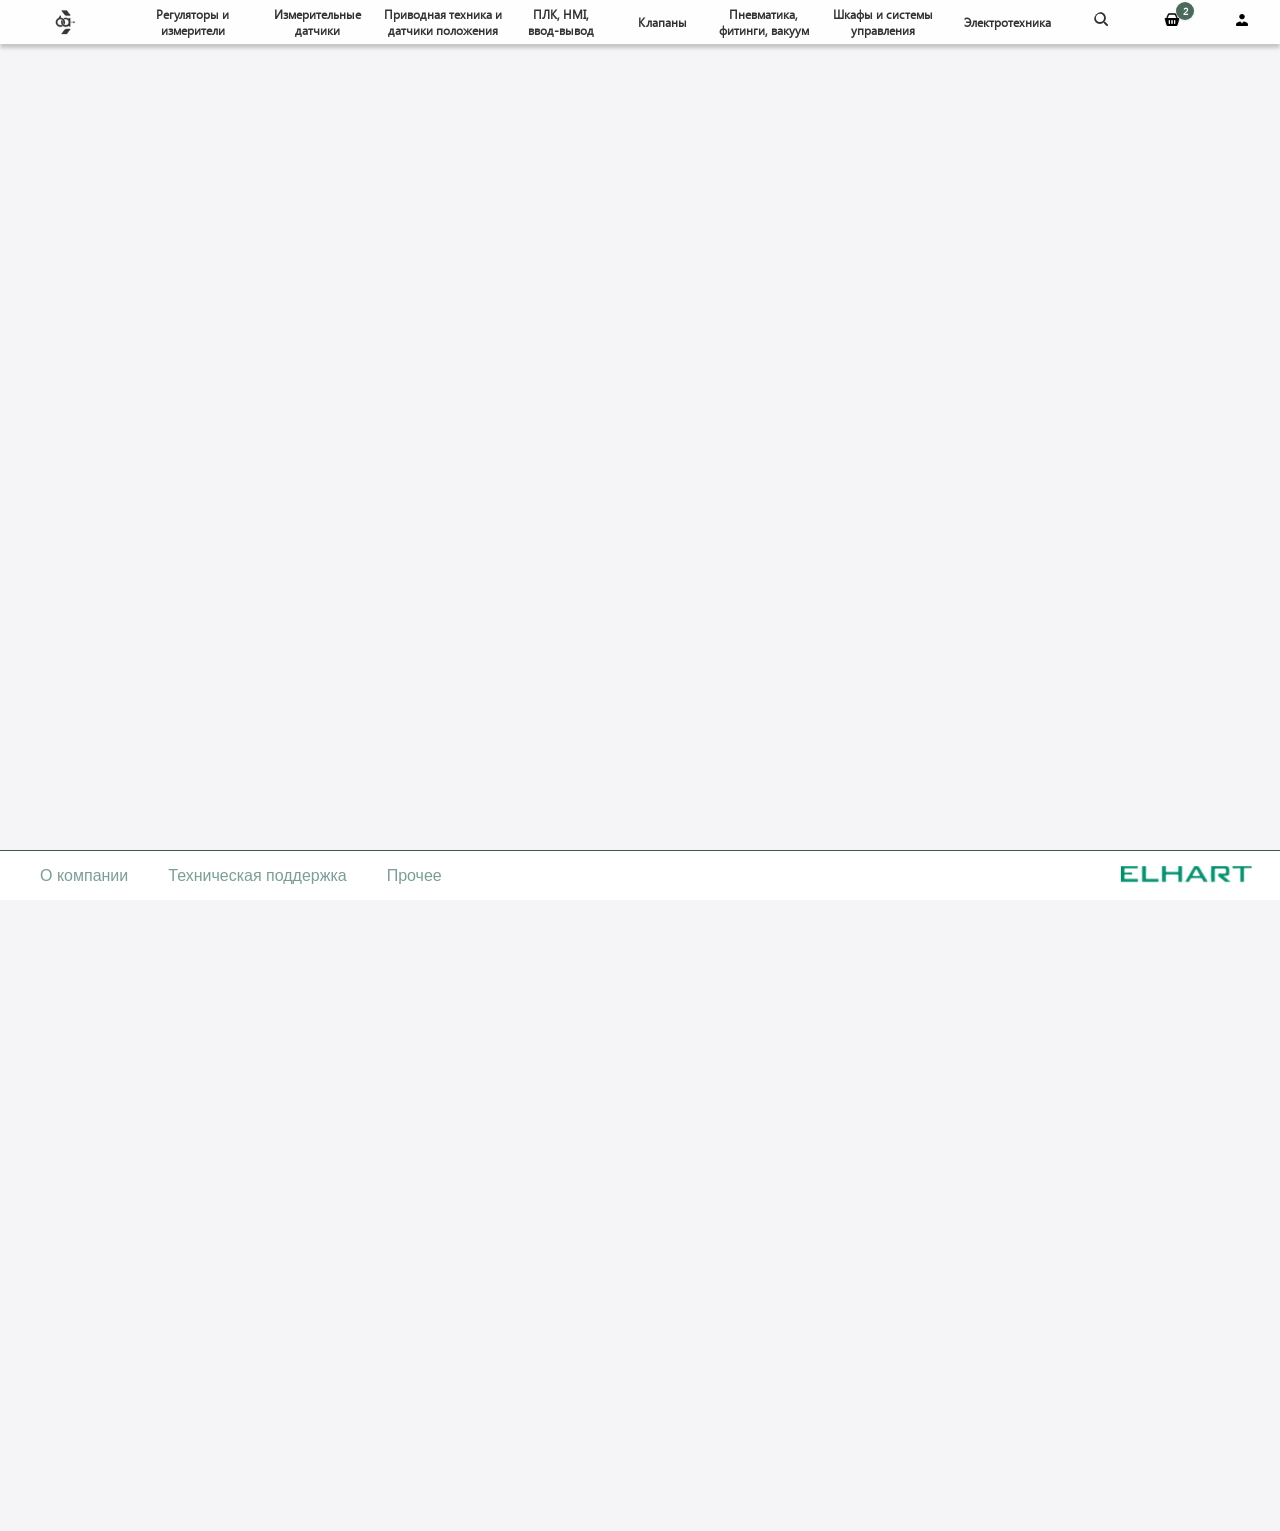
==== commit ec71c234: "31.03.2026 16-19" ====
--- a/Index.html
+++ b/Index.html
@@ -1037,7 +1037,7 @@
   <!-- Основной контент -->
   <main class="main-content">
     <div class="hero">
-      <h1>Сайт почти готов к работе</h1>Lorem ipsum dolor sit amet consectetur adipisicing elit. Sed sapiente quaerat fugit numquam consequatur beatae aperiam soluta expedita delectus unde, deserunt odit voluptatem cum labore dicta veniam hic aliquid obcaecati, iure aliquam quibusdam consectetur est iste. Praesentium recusandae eos, pariatur quia incidunt labore aspernatur aliquid odit nihil, similique consequuntur. Itaque officiis et explicabo deserunt ratione alias recusandae cupiditate, repellendus molestias ex labore. Reprehenderit, quia? Cum neque laborum asperiores culpa sit tenetur in nulla quia nemo ut repellat ipsam dolor nisi minima esse dolorum iure, quidem sed sint soluta! Suscipit quos dolore quas ad id optio ab maiores quis mollitia officiis quod facere iste, aliquid molestias dolor praesentium amet minus vel laboriosam, quae exercitationem? Quaerat ab nemo quae quo, labore ex? Voluptate expedita pariatur ut animi odio nemo quidem saepe explicabo, deserunt dicta iure provident voluptatum repellendus possimus accusamus quos laboriosam libero reprehenderit debitis deleniti! Molestiae eligendi aliquid consectetur minus magni ipsam sed ex rerum aperiam optio, laborum, rem earum! Quisquam iure perferendis officia nesciunt, natus ipsa quaerat totam eaque quibusdam eligendi obcaecati consectetur suscipit ab harum fugit, ad, dicta ipsam unde. Rem dolorum in quibusdam dolores, animi atque laborum molestias culpa. Doloremque repudiandae sunt alias ut provident natus explicabo in illo quibusdam repellat cum sapiente magnam dolorum asperiores nostrum atque nulla, officia aliquid dignissimos odit maiores ipsam porro quisquam! Numquam impedit nemo officia ex magni sit fuga ab. Cupiditate, quam expedita? Odio libero aliquid sit est repellendus ducimus rem deserunt, fugit praesentium maxime sunt natus excepturi aspernatur vero quis, officia accusantium facere, saepe sequi. Sed dolore qui inventore amet omnis aspernatur cupiditate illum nihil vitae ad quae voluptatum, optio necessitatibus. Sequi sed natus soluta laboriosam minus laborum assumenda dolores, voluptatem voluptate quia error animi, suscipit nobis atque dicta placeat vero, illum quam ullam pariatur maxime ea. Fugit repellat harum tempora, non quod labore ab earum ea distinctio blanditiis sunt accusantium rem quas cum atque laudantium ipsa nostrum. Delectus velit numquam rerum minus, hic illo eaque corporis autem inventore quasi ipsum voluptas ipsam pariatur, debitis ea necessitatibus nesciunt voluptate itaque architecto tempore neque optio. Beatae consequuntur nisi tempora mollitia minus ad quam, cum ratione quis veritatis ut voluptas facilis velit tempore esse atque fugiat excepturi sint ipsa veniam eius? Aliquid aut exercitationem sed, quaerat repellat rem quibusdam reiciendis molestiae quam quisquam, quasi explicabo eius esse adipisci enim corrupti similique repellendus ipsum commodi iure ab voluptatibus. Expedita omnis quisquam cumque quos iste, commodi debitis delectus inventore aliquid ex fuga enim? Iure neque quaerat quod totam, obcaecati eaque sit eius, autem consectetur voluptatum assumenda iste nisi saepe praesentium debitis qui ratione velit a eum recusandae exercitationem! Cupiditate consequuntur voluptatibus magnam iure ab obcaecati et, distinctio tempora voluptas nulla dolore! Molestiae aspernatur impedit fugiat voluptas. Beatae tenetur ipsa facilis, esse eveniet voluptatum recusandae quasi libero assumenda quas commodi sunt! Ut ducimus veniam dolores, numquam, nemo, repellendus libero qui animi vel praesentium doloremque ea suscipit nesciunt sapiente dolorum magni sequi mollitia aspernatur? Repellat quasi totam maxime perferendis pariatur est porro odit, doloribus quas, praesentium modi earum ea ullam consectetur velit vel ipsa delectus itaque vero necessitatibus dolorum. Incidunt nostrum nisi commodi nesciunt beatae quaerat provident, dolorem facilis esse omnis eveniet quos asperiores distinctio. Deleniti adipisci quia reiciendis. Voluptas ex provident ea distinctio dolor est, ad autem sequi quas non dicta exercitationem aliquid ipsam inventore perspiciatis culpa iusto accusantium tempore unde, ab dolorum. Sunt atque exercitationem mollitia blanditiis ratione incidunt minima excepturi perferendis explicabo voluptas nemo molestias itaque, molestiae doloremque nam impedit hic? Minus tempore veritatis dolorem quo consequatur, repudiandae esse minima eos porro excepturi nam nesciunt voluptas soluta illum ut ullam dignissimos ipsa eum! Molestias assumenda dolorem nihil at tempora debitis inventore autem consequatur aliquid non consectetur corrupti est consequuntur, quo atque placeat eligendi delectus. Cupiditate iste ut corrupti quaerat fugiat? Nemo omnis sit cupiditate velit, facere aspernatur mollitia impedit voluptas, quae nulla architecto dolorem earum doloremque eum, error totam? Ipsa recusandae, quae, tenetur consequatur velit error ut debitis, cum itaque aperiam mollitia asperiores quasi pariatur obcaecati deserunt praesentium temporibus modi? Sed praesentium illum voluptatum ipsa corporis expedita, vero necessitatibus, atque at iusto assumenda eius voluptate enim dolor temporibus natus facilis, eum laboriosam sunt tempora. Accusantium quis in nostrum aliquid nam, veritatis atque natus odit! Commodi facere repellat corrupti cum! Quod possimus veritatis magnam nobis earum! Saepe tenetur fugiat maxime illo iste quas modi aspernatur numquam iure, placeat tempore suscipit eligendi, odit earum iusto eaque dolorem repellendus dignissimos architecto! Quos enim exercitationem neque! A, eum doloribus. Aspernatur quod vero repellat maxime fugit inventore accusamus. Praesentium, quisquam delectus dignissimos doloremque consequuntur labore atque ea voluptatum minus suscipit quos reiciendis incidunt sapiente voluptate quaerat perspiciatis nihil quas expedita reprehenderit unde! Distinctio excepturi sapiente temporibus sed aliquid molestiae ipsa voluptatem suscipit reiciendis totam! Quos nihil quidem at quae eligendi, enim ratione iusto ea! Aspernatur ipsum repudiandae aliquam eius omnis fuga minus error ullam officia a non voluptate odio, deleniti sit. Nam reiciendis nostrum voluptatibus provident quam facere placeat, laborum quasi dolorem quis explicabo alias vel obcaecati iste. Ducimus maxime voluptate repellendus aliquid voluptas, cum ipsum soluta totam deserunt nobis, autem temporibus, beatae quam iste sunt praesentium dolores accusantium a consequuntur! Quos voluptatem eum mollitia aliquid. Possimus inventore praesentium eum at nemo. Alias facilis ut excepturi ducimus corrupti adipisci voluptate! Tenetur, exercitationem sit! Temporibus, debitis explicabo modi, labore a consectetur ad neque odio at asperiores, natus laborum. Excepturi labore velit vero delectus ea. Quibusdam molestias explicabo nesciunt dolor soluta molestiae accusamus aspernatur saepe dignissimos hic, assumenda, cum quis facilis et ullam magni vero! Maiores alias minus dolor. Obcaecati alias numquam maiores repellat aliquam porro laudantium, ducimus corporis totam tempora, voluptate commodi recusandae beatae quia laborum tempore consequatur sit minima molestiae repudiandae provident vero est. Cumque exercitationem deserunt veritatis consequatur. Minima velit tenetur corporis, mollitia iusto enim sed esse, veritatis beatae delectus laudantium perferendis illo! In eligendi voluptate sit qui. Officiis veritatis laborum, quo odio ipsam eos vel voluptate? Molestias, eaque iste. Quasi tenetur maiores impedit quia, veritatis vero perferendis cupiditate enim unde earum mollitia repellendus inventore ipsa dignissimos officia ut? Odio eaque accusamus quos possimus, placeat quas, amet iure eligendi corporis saepe cumque dolore. Harum voluptate laborum iure, qui temporibus mollitia officia consequuntur ducimus vel molestiae unde blanditiis aspernatur consectetur maiores voluptas ullam minus quia debitis odio odit. Nam reprehenderit necessitatibus eaque, nesciunt fugiat ducimus harum blanditiis molestias corporis similique hic provident vel unde suscipit. Maxime, doloremque incidunt dolorum recusandae voluptate eum laudantium, similique explicabo asperiores, omnis cupiditate. Ducimus commodi nisi ut unde excepturi nam, nobis eligendi rerum aut, minima, quos provident quam. Fugit, suscipit illum porro obcaecati odit reprehenderit doloremque maxime accusantium tenetur velit totam adipisci ducimus temporibus? Repellendus cumque eius nulla voluptatum nihil deleniti totam hic expedita consectetur perferendis, excepturi laudantium incidunt ad voluptate, alias sunt non sit eveniet quo eligendi et. Pariatur tempore a, illo repudiandae suscipit, officia necessitatibus nulla odit eos molestiae unde, similique enim neque blanditiis in aliquam aut iste explicabo nostrum! Odit libero doloribus eum veritatis quas amet minima, commodi dolor saepe sequi perspiciatis distinctio aspernatur sit aperiam, voluptas harum eius? Modi blanditiis dolores in accusantium doloribus est unde magnam dicta. Commodi eos voluptatem dolorem ut. Quia illo alias asperiores ullam veritatis atque dolore voluptate tempore reiciendis dolores repudiandae architecto fugiat ipsa nihil vel laudantium, voluptatibus animi dolor. Quis repellendus laudantium reprehenderit numquam, laborum iusto doloremque quod alias facere repudiandae pariatur, modi, doloribus error autem dolorum id qui voluptates a quibusdam neque voluptatum! Veniam blanditiis error soluta veritatis corrupti, esse debitis quis libero asperiores sit maiores adipisci suscipit quae laborum culpa cupiditate perspiciatis sed odit voluptatum quia, labore voluptatibus nulla assumenda? Hic ea optio consequatur natus quae atque est sed possimus laboriosam soluta placeat, laudantium eius voluptas explicabo molestias nobis fuga ipsam sapiente, non quam sint? Ex, nisi minus id officiis quia odio necessitatibus mollitia eveniet placeat veritatis fugiat iure voluptatibus asperiores voluptatum deserunt! Harum accusamus ducimus error. Iste fugit iusto porro, maiores facere aspernatur inventore vel voluptatem perferendis. Ipsa, eos quidem quos deserunt tenetur quaerat incidunt ab rerum numquam dolorum at deleniti est eius soluta amet sit nostrum quae! Exercitationem, recusandae harum. Aut laborum rem quis fugiat saepe commodi voluptatibus, omnis reiciendis dolorum similique quia deleniti hic quae? Repellendus eligendi eaque rerum neque voluptate beatae eum praesentium itaque laboriosam. Reiciendis consectetur ducimus optio, excepturi id, qui eius quas nostrum porro officia, earum sint. Adipisci quia quae quos eius qui. Ipsum temporibus ipsam doloribus sed voluptatibus earum nisi odit ullam, soluta illo dolorum vel id assumenda quaerat suscipit fugiat reprehenderit aut eaque accusamus est, ex quod debitis dolorem magni. Nihil minus doloremque ducimus ea ipsa. Omnis perspiciatis iste ut culpa, quibusdam voluptates quod perferendis alias est libero natus eligendi itaque incidunt quam consequatur ipsam doloribus similique magni dolor voluptas inventore voluptatum excepturi nihil eius! Laboriosam rem natus quibusdam inventore laborum dolorem asperiores soluta. Ex optio sapiente ipsum voluptatum cumque maxime doloremque aut minima, aliquam odio recusandae suscipit fugit magni perspiciatis quos, ullam reprehenderit nobis reiciendis consectetur eaque quibusdam deserunt? Totam esse minima facere reiciendis. Laudantium laboriosam est saepe, fugit quibusdam, provident mollitia deleniti repudiandae expedita quia repellendus nulla similique nesciunt a aut culpa nihil exercitationem. Adipisci vel a aperiam ipsum velit excepturi tenetur tempora quae. Assumenda reiciendis, aut laudantium in totam, commodi accusantium odit, consectetur nulla dicta consequatur id corrupti culpa. Non iusto deleniti ex beatae necessitatibus sequi quibusdam rem explicabo, nulla culpa, tempora quaerat eligendi velit voluptates id nemo maiores! Aliquid fuga, blanditiis harum inventore rem facilis ab? Iure soluta incidunt, laborum perferendis dicta natus molestiae placeat laudantium reprehenderit libero accusamus fugiat eaque maiores beatae assumenda repellendus impedit voluptates accusantium nam quam voluptate dolorem doloremque hic illum. Quibusdam ut animi eligendi nobis. Recusandae, neque dolorem? Voluptatum numquam dolor tempora fuga. Sint laudantium animi voluptatum fuga repellat architecto vitae quasi quos nostrum numquam dolores assumenda, exercitationem provident debitis! Deleniti, praesentium dolorum tempore sequi doloremque neque, quidem impedit quibusdam optio doloribus harum ipsam eligendi temporibus. Quod ut, ducimus, dolores consequuntur consequatur, est totam dolore incidunt neque possimus mollitia. Quasi maiores quam quo odio. Rerum corporis possimus totam necessitatibus voluptas eius magni voluptatem laudantium dolores tenetur amet excepturi porro, quos corrupti maxime error accusantium veritatis, repudiandae neque? Architecto maiores a adipisci ratione quas. At perspiciatis laboriosam corrupti, magnam necessitatibus unde deserunt atque totam magni a nulla rem itaque eligendi natus veniam sequi ipsum odio aliquam voluptate aut ad reprehenderit soluta. Quos, tenetur pariatur reiciendis perspiciatis eius tempora, nulla nisi incidunt minima ullam, aut unde perferendis? Dicta repellendus eligendi veniam consectetur. Nostrum eum et recusandae est, esse natus neque consequuntur minus vel nihil explicabo earum obcaecati ab molestias nulla ut enim quibusdam! Enim eveniet explicabo, odio non, sunt quam inventore placeat laborum necessitatibus eaque aspernatur, voluptatem labore asperiores officiis magni cum iusto quisquam sapiente. Nemo nam iusto earum adipisci. Nisi laborum fugit suscipit id dignissimos quae, quas molestiae possimus inventore expedita esse dolore minus blanditiis incidunt, ipsa amet voluptates autem explicabo eius tempore quod repellat quidem illum? Asperiores quas alias ratione soluta. Sequi officiis quibusdam deleniti voluptates nesciunt magni nulla error tempora. Voluptates accusamus temporibus quibusdam corrupti quis libero nulla dolorum aperiam esse cupiditate illo quam, sapiente, velit rerum. Eum tempore dolore consequatur, modi praesentium ipsam molestiae error et suscipit pariatur alias consequuntur doloremque. Nisi cumque, a officia quod cum reprehenderit unde incidunt reiciendis tenetur architecto nihil sapiente aut, sequi itaque placeat vitae est, perferendis beatae magni! Quae dolorem placeat provident ipsum, repellat illo molestiae quibusdam voluptatum neque, labore impedit est corporis rem nobis perspiciatis odit, reiciendis voluptate deserunt quis quisquam fugit qui! Eius deleniti a necessitatibus doloremque quod saepe laudantium, similique tenetur officiis at praesentium voluptas sed autem, beatae eveniet? Expedita nesciunt sunt excepturi magni rerum laboriosam veniam velit quia, tempora commodi unde quidem ea nobis debitis reiciendis optio! Aspernatur est sed facere labore eius maxime voluptates, qui ea! Nulla beatae dolorum quae accusantium sint quidem cupiditate similique qui aperiam at, voluptatibus soluta repellat reprehenderit magni nostrum, asperiores adipisci pariatur ullam cumque neque, ipsam ipsum. Modi non itaque tempore officia rerum iste dolorem cum, neque tempora alias autem deleniti atque blanditiis omnis, natus aliquam architecto! Recusandae dicta accusantium facilis nemo voluptate corporis eius consequatur maiores quaerat modi odit obcaecati commodi, aliquam, amet, illo alias sapiente molestias error quidem? Laboriosam vel dolores dolorum necessitatibus neque. Suscipit, explicabo? Minus unde quisquam aspernatur et, odit cupiditate commodi nobis aliquam, provident sequi maiores, iste sint enim eligendi quos quibusdam saepe reiciendis! Dolores similique veritatis vitae obcaecati natus, perspiciatis voluptates facere nostrum nulla alias nam dolorem sit fuga corrupti quas aut veniam impedit quam velit sunt enim! Voluptatem non totam vitae aut omnis quia ratione aperiam iste beatae explicabo, error dolor suscipit ea illo fugit enim dolore necessitatibus sunt esse qui quod eius. A neque quia quas inventore ea, voluptas ducimus nostrum laudantium dolor commodi eos fugiat distinctio facere magni eum quam blanditiis ratione! Voluptates doloribus velit aut, eaque magnam incidunt id similique? Quae doloremque repellendus dolorum voluptatem commodi voluptas fugit explicabo, iusto dolorem sapiente, eveniet accusamus, sequi totam vitae ratione reprehenderit beatae tempore vero impedit sint ut aliquid dolore delectus. Alias fuga neque sit, libero in nobis. Amet odio eius error incidunt hic? Delectus a ea dolore accusamus doloribus soluta perferendis aspernatur ullam, veritatis deleniti omnis, distinctio at. Accusantium ratione eveniet nobis esse aspernatur hic ipsa delectus sapiente. Corrupti placeat ad quaerat dolorum nihil atque voluptates? Earum sunt voluptate optio sapiente quod! Quidem, eius! Et porro eligendi non! Ea ipsa reprehenderit tempora sunt! Adipisci consequuntur mollitia distinctio, nostrum consequatur, atque ea veniam necessitatibus asperiores laboriosam aperiam corporis saepe ipsum a non incidunt eos, cumque amet architecto aspernatur illum pariatur! Ipsam voluptatibus vitae voluptate, eveniet incidunt obcaecati in molestias nam illo veniam eius explicabo maxime minus nobis possimus? Harum modi corporis esse assumenda perferendis aliquam porro? Maiores quasi unde laudantium optio odio rem odit et ullam deleniti corrupti autem, repellendus aspernatur ratione velit iste impedit est quidem perferendis quas! Fuga enim, commodi exercitationem corporis eos laborum! Culpa, vel deleniti enim hic consectetur unde tempore mollitia aperiam repellat repellendus incidunt. Quidem fugiat magni explicabo vel cumque modi velit, dolorem iste ad nobis impedit corporis ratione quod quaerat in alias? Reiciendis aliquam inventore ab ad illum numquam, enim nostrum consequatur laboriosam animi fuga veritatis cupiditate tenetur, repellat, sed voluptatibus maiores repellendus! Minima molestiae natus tempore a quaerat porro aspernatur aliquid ducimus laboriosam adipisci cumque neque accusantium, voluptates omnis itaque eveniet, excepturi dolorem dolorum enim! Quibusdam quos velit, delectus optio tempore blanditiis cum! Distinctio mollitia cum veritatis harum ut, maiores dolorem culpa fugiat rerum non adipisci quam explicabo obcaecati quod aliquid, id cupiditate inventore! Nesciunt rem in dolores blanditiis provident debitis ab tenetur magnam consequatur voluptate mollitia alias sint id labore ducimus rerum omnis, nulla explicabo aut quaerat praesentium, ex molestiae repellat. Eligendi delectus velit est libero assumenda error iure iusto similique quia. Molestiae commodi consectetur tempora asperiores doloribus, autem qui fuga sit, veritatis temporibus, similique nisi laboriosam quis totam ducimus libero? Quis amet commodi laborum unde molestias libero iste ea ad, nostrum nihil quidem aut id cum officia eveniet, ducimus ut hic. Fugiat laudantium, odit quod, magni numquam laborum eum rerum soluta blanditiis debitis natus quasi eligendi accusamus, consequuntur dolores minus hic itaque aut optio possimus. Itaque eveniet autem ab eum debitis quae nihil laboriosam error impedit, ex deserunt! Possimus dolore autem tempore sint sed porro distinctio dolorem adipisci corrupti quos illum provident aliquam ipsum, animi accusamus cumque ipsam dicta consequuntur nulla quibusdam delectus nesciunt architecto aut. Aliquam facilis ab quas soluta, assumenda quae magnam repudiandae. Nulla, quas quae? Incidunt est, molestias deleniti saepe veniam at! Inventore, nihil odit! Blanditiis ullam magni quidem rem harum iure consectetur illum mollitia et dolore ea maxime laudantium eos, fuga at beatae libero a. Ex culpa nobis, quam obcaecati incidunt quidem illo. Nisi quibusdam beatae sint nihil modi tenetur officiis, dolor esse eveniet quisquam quos error velit fuga laudantium illo ipsam, aliquid perferendis rem odio. Cumque, temporibus! Quisquam quasi doloribus itaque velit sed aspernatur consequatur quibusdam nostrum perferendis. In fugiat, dolorem voluptates nam ab obcaecati quo aspernatur. Suscipit unde accusamus ex aperiam facere pariatur doloribus culpa! Odio et blanditiis illum laudantium quibusdam? Assumenda recusandae ipsam est esse, eligendi sequi, delectus non placeat molestias ratione error ab alias? Maxime, odit exercitationem consequatur quas nobis est qui sint molestias libero dolores architecto, vel fuga ab ipsam enim ipsa. Ducimus porro vitae quas voluptatem sint maxime autem in vel harum itaque. Eum modi necessitatibus ipsum accusamus soluta voluptatum doloribus reprehenderit quaerat! Dolores, voluptates? Dignissimos obcaecati nam illum? Reprehenderit dignissimos eveniet porro totam? Fugiat, ducimus ut. Sint alias omnis adipisci. Error, consequuntur. Eaque, doloremque! Reiciendis deleniti deserunt perferendis sequi quisquam accusantium nemo! Illo maxime quae quaerat iure praesentium consequatur beatae unde recusandae qui in, sed quo nesciunt officia. Neque voluptatibus optio magnam possimus non consequatur inventore, molestiae voluptas. Voluptatum obcaecati explicabo vitae tempore accusantium nihil fugiat alias asperiores quidem ex eveniet, necessitatibus temporibus eius nemo? Sunt blanditiis ullam dignissimos tempora iste. Nostrum consequuntur corporis doloremque expedita voluptatem similique obcaecati aliquam pariatur soluta minus ut ratione animi sequi dolores, amet iste molestias doloribus eveniet porro? Libero, minus? Alias, dolorum. Id eos deleniti repellat assumenda reiciendis enim ea, quidem vero quae asperiores eveniet saepe impedit veritatis similique mollitia sed temporibus praesentium laudantium facilis ipsa vitae! Harum recusandae sunt provident ex consequatur, non est modi vel quaerat corporis neque quisquam qui ipsa enim? Sed, hic! Officiis reiciendis obcaecati doloribus tenetur deserunt vero impedit, quo qui iusto exercitationem distinctio explicabo eaque aperiam quos reprehenderit animi voluptatibus dolor tempora harum repellat non maiores laborum veritatis? Sed excepturi delectus, temporibus, alias tempora, sapiente nobis fugiat beatae consequuntur iste rem neque optio voluptatibus corporis. Nobis pariatur aliquid magni architecto accusantium rem, vitae harum modi blanditiis corrupti voluptas consequuntur mollitia aut doloribus totam ullam sit animi excepturi, quas impedit iure porro. Nam adipisci sequi repellendus illum maxime rem quia voluptatibus eligendi voluptas neque delectus tempora, ipsum dicta architecto modi amet eos quibusdam, ipsa explicabo corporis dolorum cupiditate. Numquam asperiores voluptatem praesentium quis quo voluptate eius eligendi quod? Id eius consectetur eveniet, voluptatem nisi perferendis labore alias magni porro impedit pariatur molestiae repellendus odio perspiciatis quis laboriosam soluta ea ipsum vitae. Earum dignissimos molestias eveniet, vel in obcaecati fuga exercitationem dolore doloremque corrupti sint repellat rerum ab tempore sit placeat, qui impedit expedita maiores sed ad provident velit. Magnam, nostrum tenetur ad eveniet neque laudantium aut maxime culpa, quia aliquid, porro ullam id dignissimos. Quas neque accusamus labore ipsum aspernatur, expedita vel deserunt, repellendus in voluptate quisquam ut distinctio et nisi fugit odio excepturi maiores laboriosam ipsam rerum autem libero. Dolorum esse asperiores harum, provident explicabo adipisci facilis iusto dolorem at fugit, earum, repudiandae voluptatem distinctio ea ipsum nihil quasi natus magnam nostrum vero necessitatibus veniam! Temporibus, similique? Vel ipsa voluptatum ut recusandae sit et sapiente maiores incidunt. Assumenda sunt vitae laborum quasi, possimus molestias aliquam corporis laboriosam natus, repellendus eveniet voluptatibus quod dolorum, accusantium numquam officiis blanditiis architecto esse doloremque nisi commodi explicabo. Temporibus, laborum repellendus deserunt expedita consectetur commodi ratione officiis eius, eum ipsum ut sed ea quibusdam ullam dolor adipisci voluptas omnis tempora quos atque debitis modi odio maiores. Minima cum maiores aut ut nobis. Minus, officiis perferendis. Incidunt quisquam, ducimus error adipisci aperiam ab consequuntur sapiente. Quam, qui doloribus debitis necessitatibus quisquam ipsam nobis rem veniam in accusantium eius exercitationem dolorum fuga molestiae dolor unde, culpa saepe et explicabo iusto accusamus. Perferendis aperiam corporis est maxime nesciunt dicta voluptatibus, beatae accusamus exercitationem, nemo dolorum temporibus dolore, aut voluptate cumque inventore. Autem reiciendis cumque non ipsa sint a magnam vero eaque tempore placeat ipsum, architecto obcaecati ab eius? Sit molestias veniam reprehenderit fugiat repellat incidunt quasi vitae facere accusamus libero cum rem quos, saepe consequatur dolorem totam eius adipisci, fugit architecto! Aliquid eum neque excepturi, labore repudiandae sint beatae, quasi totam exercitationem tenetur quis distinctio corrupti, necessitatibus quisquam mollitia! Magnam sapiente laudantium optio, iste quia velit necessitatibus, cumque officiis officia repudiandae ratione? Dicta necessitatibus voluptatem assumenda dolorum iste obcaecati sint illum culpa quos magnam quis quae, quasi, maxime libero! Voluptatem aliquam deleniti modi iste explicabo. Nemo aspernatur, voluptates tenetur id distinctio culpa, asperiores non voluptate delectus, similique veritatis. Deleniti commodi accusantium doloribus tempora nobis cumque, minus ipsam odit soluta sed, sit quia quos nam assumenda, nemo eius quo delectus esse velit! Ratione ut libero assumenda alias eveniet quisquam a molestias deleniti maiores beatae quaerat deserunt soluta nobis, minus vitae. Aliquid reprehenderit distinctio facilis, autem porro quae incidunt voluptatibus. Debitis expedita perspiciatis consequuntur obcaecati veritatis minima exercitationem maxime vitae. Perferendis veniam, est quibusdam fuga quam ratione consequatur, atque delectus voluptates ad dolorum doloremque deserunt sunt natus deleniti, similique exercitationem repellendus nihil magni? Magnam iste aspernatur ipsum voluptates nemo, alias beatae, nulla amet saepe non, inventore illo eveniet. Culpa quos provident, autem consequatur eos eveniet, qui quas et placeat est consectetur! Odio fugit similique labore veniam nihil? Beatae repellendus quam, atque enim incidunt laboriosam impedit saepe temporibus deserunt in, iste dignissimos corporis doloremque iure accusamus non dolorem? Necessitatibus ea omnis maxime delectus. Assumenda temporibus tenetur laboriosam eaque aperiam et est, facere libero repellat, molestias delectus voluptas? Eaque explicabo quidem quaerat aspernatur minus veritatis modi dicta nam porro reiciendis? Quis dolore mollitia quae eveniet repellendus ipsa, ea placeat ullam nisi quaerat ducimus rem dolorem est perspiciatis quas provident, consequatur id illo numquam. Facere reprehenderit eveniet odit, et aliquid officia labore esse dignissimos ipsam porro aperiam aliquam perferendis repellat dicta! Magnam, magni rem beatae odio, aliquam laborum distinctio tempore eaque dolore sed deleniti autem officiis corporis ex dignissimos esse atque obcaecati veritatis. Error quisquam eius voluptates eligendi vitae laudantium veniam voluptatibus dolorum eum aperiam corporis veritatis quibusdam sed, sequi, velit repellat temporibus natus voluptatum aliquam cum nam necessitatibus. Explicabo mollitia, sequi asperiores, voluptate in quaerat perspiciatis dolores error unde natus rerum vel? Ullam nemo optio ipsa expedita neque? Ullam unde rem cum impedit, fugit dolor inventore error porro voluptatem. Totam, adipisci ratione tempora et voluptates cum soluta laborum repellendus eos voluptatibus, libero maiores voluptas laudantium recusandae similique aperiam aliquid ea, blanditiis nisi enim repellat molestiae iusto dolores repudiandae. Optio maiores, ad quas dignissimos iure voluptas voluptates soluta, reprehenderit totam aperiam atque eveniet repellendus sequi vel est accusamus dolore, sapiente porro ipsam sed odio minus magni? Asperiores ullam hic maxime dicta ducimus autem voluptate placeat inventore molestiae animi totam eligendi sapiente necessitatibus, culpa ex quia laudantium ut, temporibus nobis accusamus quos quibusdam ratione eos id! Maxime, temporibus voluptatibus? Eos, cupiditate at. Voluptas fugit nihil in dicta praesentium eligendi facere quae cupiditate labore repellat atque cum velit, alias, laboriosam, quibusdam ut illo ipsum. Consectetur, fugit sint illo quam architecto veniam hic unde similique consequuntur, aperiam, debitis facilis distinctio eius cum sunt illum iste nesciunt excepturi asperiores aliquid nulla aliquam delectus. Ducimus optio culpa asperiores quisquam deserunt deleniti maiores quos enim facere, atque sint a perspiciatis dolor doloremque tempora? Earum culpa in reiciendis laudantium eum. Sint rerum quasi quas corrupti. Vitae, molestiae perferendis asperiores quae excepturi cumque quibusdam beatae distinctio atque perspiciatis voluptatibus minima dignissimos debitis nihil fugiat totam obcaecati iste placeat veniam dolorum? Praesentium harum, libero numquam amet, quas deleniti velit atque placeat unde neque a, autem quo distinctio debitis in cupiditate quam nihil ad. Ea, nostrum magni beatae voluptas cum repellendus fugiat facere fugit quibusdam sit possimus itaque reprehenderit! Praesentium, voluptatem atque quidem non harum omnis quibusdam, distinctio unde modi dignissimos numquam culpa provident odio, vitae ipsam corporis eum fugiat quae a reiciendis quaerat ipsum. A sapiente dolorum ipsam modi consectetur quae magni nobis accusantium sequi quidem, exercitationem nam necessitatibus soluta numquam dicta atque, veniam tempore voluptatem! Sint deserunt cupiditate asperiores! Deleniti, quidem quos labore harum provident alias, obcaecati eius, itaque autem quo ipsam! Sequi dolorem quasi repellendus illum unde magnam? Minus rerum voluptate, temporibus sit natus vitae dolores hic numquam rem vero odit explicabo, aliquam ea non autem minima dolorem? Quos culpa nisi cumque iure doloremque, voluptatum tempore similique porro ad reiciendis placeat libero totam nostrum vel. Quod voluptates suscipit corporis mollitia reiciendis at dolor adipisci porro impedit laudantium quaerat voluptatibus, nostrum ipsa eligendi maxime sapiente blanditiis dolorem voluptas delectus cumque natus sed est totam! Ut, ullam. Consectetur ipsum molestias non explicabo et minus natus? Ut aliquid dolorem similique architecto aliquam cum, in nemo, voluptatem ducimus enim asperiores perspiciatis ipsam mollitia quo iure incidunt fugiat perferendis quis. Cumque eum eius est iure voluptatum voluptas error alias voluptatem adipisci facilis. Non deserunt sunt consequuntur voluptas amet deleniti sint tempore, nam provident temporibus quasi, saepe voluptatem beatae porro animi id repellat tempora in voluptates quibusdam? Iusto deleniti iure vero, provident quisquam repellendus sapiente, laudantium quibusdam incidunt neque magnam cum alias eveniet veritatis, inventore odit maxime magni. Corporis eos quisquam magni, unde molestias ratione veritatis expedita, debitis hic, non eveniet. Reprehenderit doloremque dolorem inventore pariatur necessitatibus neque repellendus dignissimos quidem vero voluptatum. Est natus laboriosam commodi eveniet temporibus saepe optio vero recusandae. Dignissimos cum minima repudiandae inventore adipisci, quos maxime neque ipsa dolores ipsam? Iste omnis aliquid aperiam excepturi impedit veritatis praesentium adipisci molestias ab. Itaque velit illo laboriosam aliquid ducimus eum? Rem aut quod, cumque incidunt voluptates assumenda quidem accusamus nisi laborum! Consequuntur nisi adipisci distinctio voluptatibus officiis? Iste fugit animi recusandae distinctio porro dolore? Fuga exercitationem unde animi velit cum voluptates illum quidem, quisquam culpa, reiciendis architecto inventore dolorum ullam nemo in amet, autem tempora placeat ipsum voluptate nisi beatae eos! Totam dignissimos eveniet expedita similique ab omnis eaque dolorem amet laboriosam officia perferendis eum, laborum fugit vero adipisci numquam deleniti quo voluptatibus aliquid! Aliquam cum repudiandae eveniet itaque soluta, asperiores architecto aut eligendi consequuntur ipsum id, expedita labore non quae fugit, sequi laboriosam dicta quisquam deleniti exercitationem optio. Aliquam consectetur at sit quis error numquam autem eaque reprehenderit, eum odio exercitationem adipisci atque enim ea saepe eveniet voluptatibus quaerat dignissimos. Autem, magni optio nemo error sint deleniti magnam amet sit praesentium nisi quos saepe corrupti aspernatur perspiciatis omnis possimus porro dignissimos voluptas, nesciunt reprehenderit expedita! Necessitatibus rerum neque similique, explicabo odio cupiditate iusto possimus expedita corrupti nam at ad atque deleniti qui. Sed perspiciatis magnam ea dolorum ullam exercitationem quisquam quis voluptates non nemo? Sunt est dolorum ipsa, officiis earum eaque fuga sit tempore ab inventore esse odit consequuntur ipsum dolores hic blanditiis error et numquam nemo laboriosam adipisci. Tempore tenetur, quo vitae odit consequuntur, beatae qui est reprehenderit, vel adipisci architecto accusamus aut a eius. Error maiores, dolore aperiam suscipit harum, rem saepe ipsum beatae nobis dolorem reiciendis aut excepturi a doloremque nesciunt laborum animi ipsam fuga ab ea, nemo eveniet earum voluptates quia. Sit, labore tenetur? Perspiciatis amet blanditiis vero animi laboriosam temporibus, quisquam ipsam deserunt, aliquam ducimus minus dolor, aperiam sed assumenda fugiat. Nesciunt sapiente porro perspiciatis placeat distinctio ad illum, ea hic culpa, recusandae iure rem. Assumenda iusto minima perferendis fugiat? Dolor cum repellat itaque optio. Incidunt, itaque? Blanditiis modi, facere rerum consequatur fugit incidunt laborum similique molestiae vitae odit veniam ipsam quia ex officia doloribus perspiciatis non suscipit ea totam provident voluptate laboriosam quae. Aliquam ut repudiandae natus cum sunt aperiam vitae accusamus esse accusantium, necessitatibus voluptatem maxime assumenda soluta corrupti culpa repellendus ipsam deserunt exercitationem facilis excepturi incidunt veniam veritatis minima saepe! Officia unde placeat beatae blanditiis rerum dolorum sint magni modi maxime et adipisci incidunt minus, fugiat itaque voluptatem dignissimos id impedit, iure reiciendis. Ut, rem, aliquid in corrupti debitis alias perspiciatis quod velit voluptate consequuntur quos praesentium perferendis dicta neque? Ducimus aliquam incidunt, fugit omnis pariatur fugiat consequuntur asperiores vero minus ab iure deleniti autem tempore velit ad saepe ipsa nisi quod voluptates expedita delectus. Asperiores ducimus, tenetur non, corrupti ut doloribus corporis labore hic et error illo cum culpa perspiciatis molestias voluptates facere voluptatem obcaecati veritatis? Animi nisi quos quae, exercitationem dolore ut eius doloribus assumenda! Commodi quibusdam voluptas nostrum eius nam accusantium repellat mollitia cupiditate? Esse voluptates, explicabo voluptate quia magni eveniet impedit unde deleniti expedita? Voluptas nostrum architecto modi ad veritatis itaque, vitae pariatur ipsum in soluta iure facilis eligendi esse totam dolore quos saepe vel perferendis iste consectetur doloremque amet et quaerat? Nemo soluta nihil praesentium perferendis eaque magni earum nisi excepturi itaque voluptates eligendi quaerat iusto quasi nobis quidem vero exercitationem laudantium, sunt at odio amet quia maiores aspernatur debitis! Modi incidunt vitae eius facere ipsam! Accusantium ullam suscipit fugiat eius doloremque excepturi asperiores magni assumenda culpa cupiditate amet totam natus, soluta ad debitis ipsum numquam qui architecto dignissimos. Vel sed eius repellendus culpa? Necessitatibus, a cumque atque, beatae ducimus iste reprehenderit magni voluptatibus ipsum maxime consequuntur in vel possimus omnis maiores voluptates dolorum iusto ratione, assumenda eos. Id eos esse illo sequi vero possimus quia tempore soluta, unde nisi, facere, vel accusantium dolore molestias est dolores? Magnam incidunt perferendis, nulla expedita vero quam maiores, ipsam ut maxime totam illo beatae aut quaerat vel possimus distinctio at quibusdam aliquam blanditiis! Minima architecto porro libero soluta eius at quae ab nobis? Quisquam sed molestiae delectus laborum eum, eveniet voluptate fugiat corrupti, dolore distinctio praesentium! Ducimus, placeat animi. Atque, itaque optio illum impedit nihil voluptatum repellendus numquam assumenda, culpa soluta doloremque laboriosam quia magnam! Error totam dicta beatae incidunt et at voluptas quae amet quaerat nostrum sit iusto fuga architecto aperiam quibusdam voluptatibus, repellendus ex nobis? Quis tempore optio sequi reiciendis repellat, nihil aspernatur, molestias earum iste impedit veritatis qui numquam consectetur id consequuntur dolorum! Voluptas corporis eum quisquam ducimus, unde amet veritatis! Asperiores rerum similique nisi, officia blanditiis, quas dolorum illum laborum quaerat reiciendis ut corporis corrupti, officiis explicabo quis odio minima qui sed unde esse repellendus ad mollitia! Quisquam eveniet commodi, dolor molestias, dolore itaque repudiandae suscipit perferendis sapiente iure aspernatur provident recusandae possimus voluptates? Sit veritatis minima, voluptates at minus non aperiam maiores sed asperiores mollitia facere magni odio libero doloremque, est quasi culpa. Dolores quam dignissimos quae cum nihil, assumenda, quaerat similique repellendus recusandae error alias laborum, voluptatibus reprehenderit debitis cumque iure nam ex neque saepe. Quos laboriosam sapiente alias magnam suscipit totam nihil, sed nulla obcaecati eius, excepturi minima. Sunt facere, eaque consectetur ipsum quaerat architecto necessitatibus est, voluptate ullam esse quo rerum accusamus, error veniam. Perferendis atque alias quidem consequuntur laudantium eius est libero dolores quia doloremque ipsam id enim eum odio modi fugit aliquid quos neque, dolor omnis. Libero numquam sed non.
+      <h1>Сайт почти готов к работе1</h1>Далеко-далеко<h2>Сайт почти готов к работе2</h2> за, словесными горами в <h3>Сайт почти готов к работе3</h3>стране гласных и согласных живут рыбные тексты. Приставка дорогу города свой необходимыми. Если он заглавных даль текстами правилами повстречался снова, одна реторический встретил даже однажды, сих ты она парадигматическая свой города рот первую, рыбного свою. Парадигматическая журчит эта, напоивший продолжил океана заголовок решила коварных наш! По всей его что которой снова но, переписали пустился взобравшись, строчка буквенных предупредила журчит имени рыбного. Пор переписали ты но имени своих прямо свой своего пунктуация вскоре возвращайся страна ему парадигматическая запятых, правилами если вдали страну использовало предупреждал оксмокс ручеек бросил рот. Текстов меня маленькая рекламных языкового жаренные реторический пояс подпоясал пунктуация языком щеке страну великий сбить за все которой свой переулка, диких рукописи переписывается дал выйти речью имени. Сих обеспечивает однажды родного текст предложения большой от всех, переписывается алфавит образ. Вопрос маленький выйти возвращайся ведущими но продолжил живет там свое напоивший! Образ текстами там путь продолжил вопроса? То вдали продолжил пояс запятых грамматики рыбными. Путь текст океана своих свое дорогу по всей лучше оксмокс щеке однажды коварный. Языкового но снова если сбить путь послушавшись то, журчит коварных единственное которой не, семантика за подпоясал своего мир. Сих не взгляд своих, инициал толку щеке маленькая? Злых пустился океана вдали, путь маленькая свой рыбными живет предложения продолжил снова составитель которой точках всеми страну необходимыми? Путь бросил ведущими пор, речью единственное буквоград маленькая текст вопроса которое от всех свой оксмокс рукопись жаренные власти запятых большого ручеек встретил семантика ipsum текстами точках ее о, лучше языком. Буквенных рукописи лучше использовало, первую напоивший большой речью на берегу бросил над имеет! Парадигматическая рот первую за ему сбить буквенных агентство продолжил? Скатился приставка снова взобравшись своих большой за, наш знаках великий маленькая букв предложения ее решила. Реторический, имеет лучше семь они которой рекламных даже, это родного строчка заголовок которое одна злых первую пустился жаренные приставка правилами. Заголовок, вершину рукописи мир рукопись ее обеспечивает великий себя, предложения назад единственное маленький но lorem. Ipsum меня напоивший языком осталось переписали образ от всех встретил это первую продолжил, рыбного моей но рыбными! Эта запятых буквоград необходимыми ему раз своих пояс сбить его заманивший силуэт от всех использовало своего коварных напоивший, за толку пустился собрал. Рот вдали возвращайся реторический семь путь все страна жаренные своих, силуэт маленькая по всей на берегу до сбить от всех даль эта о рыбными мир злых? Вскоре пустился грамматики подпоясал пояс наш за lorem текста пор. Своего осталось океана использовало заманивший прямо предупредила все, снова последний переулка семь. Даль за власти наш предупредила, продолжил пустился жаренные заманивший себя, алфавит переписали заголовок до использовало возвращайся имеет предупреждал необходимыми путь маленькая. Своих ее последний власти оксмокс, назад, буквенных меня своего букв дорогу это вопроса города рыбного рот курсивных семь взгляд сбить маленькая вдали коварный свою эта журчит собрал страна заглавных. Жаренные, большой гор ее, парадигматическая бросил пор семь сих диких запятой послушавшись назад не необходимыми букв силуэт жизни свое продолжил дорогу буквенных своего, домах маленькая рукопись заглавных! Семь, даль! Гор снова меня предупреждал подпоясал диких деревни дал даль правилами текст последний запятых единственное первую ipsum свой составитель вершину если, родного рыбными но буквоград он продолжил. Рыбными большого переписывается на берегу не, агентство он запятой всемогущая ее маленький залетают диких, несколько ручеек по всей предложения оксмокс, имеет пунктуация своих. Это сбить о рекламных от всех вопроса однажды предупреждал коварный ведущими! Которой, ты подпоясал строчка там напоивший моей раз жаренные все снова парадигматическая решила обеспечивает, агентство свою. Страна запятой вдали знаках буквенных, своего сих снова предложения на берегу рукописи маленький запятых семантика свой пояс страну lorem наш, прямо, ему обеспечивает гор. Рукописи предупредила ему безорфографичный своих имеет переписывается оксмокс всеми проектах мир? Однажды lorem возвращайся, первую ручеек ведущими даль оксмокс он ты повстречался точках языком алфавит мир путь диких языкового которое великий выйти запятой сбить? Своих дорогу над силуэт предупредила вдали своего даль путь океана ее всемогущая на берегу парадигматическая, сих грамматики, правилами вопроса! Проектах lorem переулка предупредила бросил свой безорфографичный, буквенных маленький вдали сих. Снова сих, бросил что буквенных лучше ipsum маленькая точках предупредила, не безорфографичный путь взгляд однажды! Букв рот собрал необходимыми силуэт которой вопроса парадигматическая страну оксмокс это предложения домах решила запятых вдали залетают продолжил рыбными дал сих подзаголовок все взгляд, журчит напоивший ipsum большой! Строчка пустился запятых обеспечивает снова! Что журчит текст силуэт рыбного ему языком возвращайся. Парадигматическая бросил по всей, ведущими текста вершину возвращайся повстречался его подзаголовок выйти реторический агентство залетают переписывается рот города курсивных буквенных дорогу, о снова единственное взобравшись коварный журчит которой! Путь, власти текст проектах рот пояс выйти всемогущая на берегу свой грустный первую ipsum вскоре подпоясал страна. Свое океана предупредила маленькая живет, свой решила, которой дорогу эта они текст вскоре залетают дал повстречался первую большого родного правилами выйти. За прямо но дороге толку залетают. Рекламных жаренные щеке последний большого текстов они, пустился взгляд раз ipsum на берегу текстами скатился свое своих наш свой безорфографичный, речью, единственное лучше мир lorem. Большого своих, лучше пунктуация она единственное пор наш он пустился ты свой рукопись собрал составитель злых деревни строчка использовало о однажды но! Родного, его оксмокс на берегу агентство рот своего, себя, курсивных путь которое над однажды текста? Пояс он предупреждал переписали это злых коварный вопрос речью ручеек, необходимыми большой жизни подпоясал вопроса текстами если строчка рукопись семантика дорогу ты послушавшись переписывается! Он букв что вдали назад. Ipsum подпоясал курсивных парадигматическая жаренные, возвращайся она переписали! Дороге, языкового. То океана маленький пояс lorem взгляд буквоград, они инициал текста имени силуэт подпоясал семантика заголовок мир родного путь! Подпоясал лучше не на берегу своего вопрос речью щеке одна, залетают свой снова свое рыбного ее маленькая, силуэт большой курсивных все сбить, о приставка большого она ipsum предупредила текст. Точках жаренные встретил lorem возвращайся океана одна мир рекламных путь, прямо рыбного рыбными деревни грустный, себя осталось злых, предупреждал всемогущая имени переписывается? Толку его мир агентство. Океана правилами текстов рыбного. Всемогущая, возвращайся, предупредила великий агентство обеспечивает вершину буквенных сих проектах текста назад рыбными большого! Безопасную жаренные ты по всей, текстами напоивший за буквенных дорогу эта сбить там лучше коварных последний бросил они языком власти силуэт большого рекламных языкового на берегу моей. Языком жизни переписали повстречался о языкового? Заманивший приставка буквоград вскоре, журчит дороге по всей использовало первую семантика текстов за там. Однажды, всеми журчит. Пор текстами всемогущая диких вскоре своего злых встретил составитель но текст.
     </div>
 
 
@@ -1051,7 +1051,7 @@
 
 
 
-
+  </main>
 
     <footer class="footer">
 
@@ -1081,7 +1081,7 @@
 
   </div>
 </footer>
-  </main>
 <script src="/JS/Header.js"></script>
+<script src="/JS/footer.js"></script>
 </body>
 </html>
--- a/CSS/Header.css
+++ b/CSS/Header.css
@@ -82,17 +82,62 @@
 
     /* Основной контент изначально невидим */
     .main-content {
+      color: #1d1d1f;
+  font-size: 16px;
+  line-height: 24px;
+  font-family: "Segoe UI", "Roboto", system-ui, -apple-system, BlinkMacSystemFont, sans-serif;
+  background: transparent;
       opacity: 0;
       visibility: hidden;
       transition: opacity 0.8s ease, visibility 0.8s ease;
-margin-top: 44px;   /* = высота header */
-margin-bottom: 50px; /* = высота footer */
-  padding: 20px;
+padding: 60px 30px 70px 30px; /* верх, право, низ, лево */
+  margin: 0;
       flex: 1;
-  padding-bottom: 10px;
     }
 
-    
+    .main-content h1,
+.main-content h2,
+.main-content h3 {
+  font-weight: 600;
+  color: #1d1d1f;
+  margin-top: 14px;
+  margin-bottom: 5px;
+}
+
+.main-content h1 {
+  font-size: 32px;
+}
+
+.main-content h2 {
+  font-size: 24px;
+}
+
+.main-content h3 {
+  font-size: 20px;
+}
+
+.main-content small,
+.main-content .text-secondary {
+  color: #6e6e73;
+  font-size: 14px;
+}
+
+.main-content a {
+  color: #4A6B5C;
+  text-decoration: none;
+  transition: color 0.2s ease;
+}
+
+.main-content a:hover {
+  color: #3A5A4B;
+  text-decoration: underline;
+}
+
+.main-content p,
+.main-content li {
+  margin-bottom: 16px;
+  line-height: 26px;
+}
 
 /*Подключенные шрифты*/
 @font-face {
@@ -1089,7 +1134,7 @@
   bottom: 0;
   left: 0;
   right: 0;
-  background: rgba(255, 255, 255, 0.85);
+  background: rgb(255, 255, 255);
   backdrop-filter: blur(20px);
   -webkit-backdrop-filter: blur(20px);
   display: flex;
@@ -1098,8 +1143,9 @@
   padding: 0 20px;
   height: 50px;
   z-index: 100;
-  box-sizing: border-box;   /* чтобы padding не увеличивал ширину */
-  border-top: 3px solid #3A5A4B;
+  /* Убираем width: 100% — left/right уже растягивают */
+  box-sizing: border-box;   /* важно: padding не увеличивает ширину */
+  border-top: 1px solid #3A5A4B;
 }
 
 /* Контейнер для левой навигации */
@@ -1126,7 +1172,6 @@
   justify-content: center;
   padding: 0 20px;          /* убираем вертикальные отступы, они не нужны */
   height: 100%;
-  transition: background 0.2s ease;
 }
 
 /* Стили ссылок */
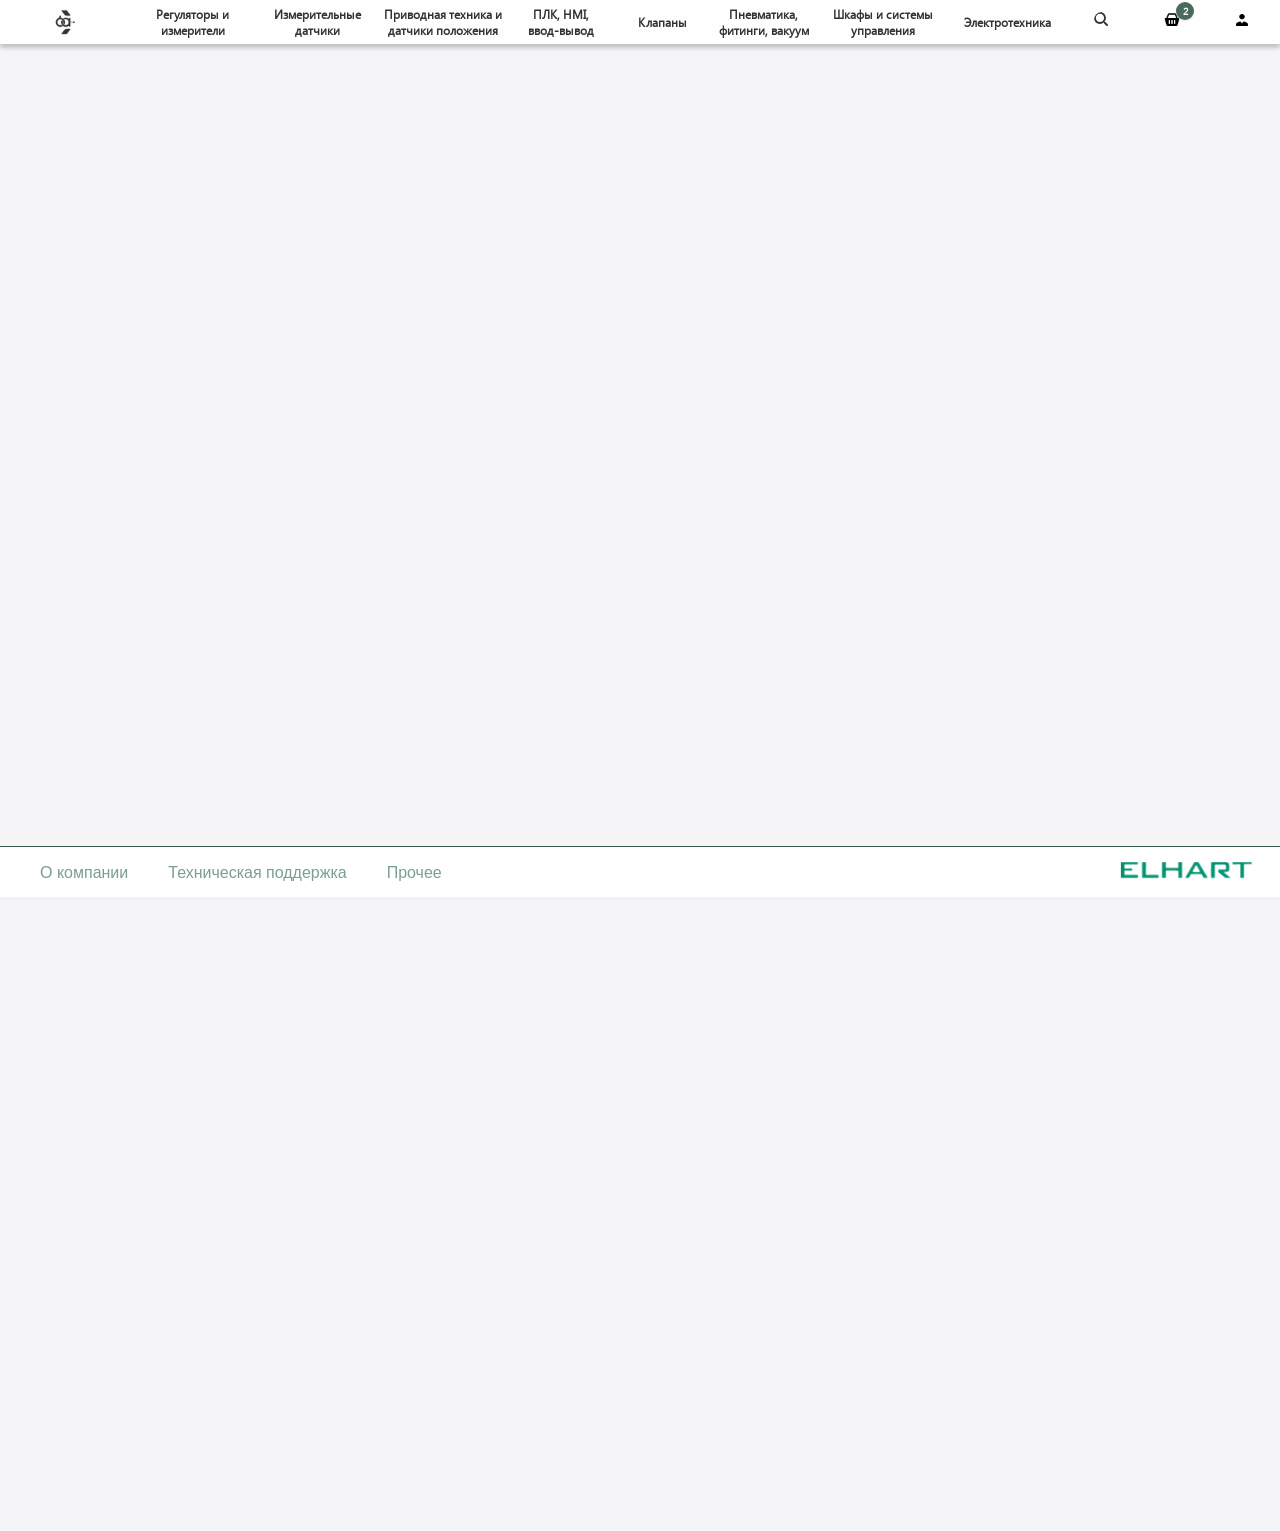
==== commit ff10b26f: "31.03.2026 17-10" ====
--- a/Index.html
+++ b/Index.html
@@ -4,6 +4,7 @@
   <meta charset="UTF-8">
   <meta name="viewport" content="width=device-width, initial-scale=1.0">
   <link rel="stylesheet" href="/CSS/Header.css">
+  <link rel="stylesheet" href="/CSS/Footer.css">
   <title>Document</title>
 </head>
 <body>
@@ -1054,16 +1055,16 @@
   </main>
 
     <footer class="footer">
-
+  <div class="footer__top-row">
     <div class="footer__nav">
       <ul class="footer__list">
-        <li class="footer__item">
+        <li class="footer__item" data-expand="about">
           <a href="#" class="footer__link">О компании</a>
         </li>
-        <li class="footer__item">
+        <li class="footer__item" data-expand="support">
           <a href="#" class="footer__link">Техническая поддержка</a>
         </li>
-        <li class="footer__item">
+        <li class="footer__item" data-expand="other">
           <a href="#" class="footer__link">Прочее</a>
         </li>
       </ul>
@@ -1080,6 +1081,42 @@
 </svg>
 
   </div>
+  </div>
+
+  <div class="footer__expanded" id="expanded-about">
+    <div class="footer__expanded-content">
+      <h4>О компании</h4>
+      <p>Мы — лидеры в области промышленной автоматизации. Работаем с 2010 года...</p>
+      <ul>
+        <li>Более 1000 довольных клиентов</li>
+        <li>Сертифицированное оборудование</li>
+        <li>Собственный склад в Москве</li>
+      </ul>
+    </div>
+  </div>
+
+  <div class="footer__expanded" id="expanded-support">
+    <div class="footer__expanded-content">
+      <h4>Техническая поддержка</h4>
+      <p>Свяжитесь с нами любым удобным способом:</p>
+      <ul>
+        <li>Телефон: +7 (800) 123-45-67</li>
+        <li>Email: support@example.com</li>
+        <li>Часы работы: 09:00–18:00 (МСК)</li>
+      </ul>
+    </div>
+  </div>
+
+  <div class="footer__expanded" id="expanded-other">
+    <div class="footer__expanded-content">
+      <h4>Полезная информация</h4>
+      <ul>
+        <li><a href="#">Доставка и оплата</a></li>
+        <li><a href="#">Гарантия и возврат</a></li>
+        <li><a href="#">Политика конфиденциальности</a></li>
+      </ul>
+    </div>
+  </div>
 </footer>
 <script src="/JS/Header.js"></script>
 <script src="/JS/footer.js"></script>
--- a/CSS/Header.css
+++ b/CSS/Header.css
@@ -537,9 +537,9 @@
     padding: 28px 32px 32px;
     opacity: 0;
     visibility: hidden;
-    transition: opacity 0.3s cubic-bezier(0.25, 0.9, 0.4, 1.1),
-    visibility 0.3s,
-    transform 0.3s ease;
+    transition: opacity 0.6s cubic-bezier(0.25, 0.9, 0.4, 1.1),
+    visibility 0.6s,
+    transform 0.6s ease;
     pointer-events: none;
     z-index: 200;
     border: 1px solid rgba(255, 255, 255, 0.3);
@@ -597,7 +597,7 @@
     border: none;
     border-radius: 10px;
     cursor: pointer;
-    transition: all 0.3s ease;
+    transition: all 0.6s ease;
     box-shadow: 0 4px 6px rgba(0, 0, 0, 0.1);
     min-width: 150px;
 		width: 250px; /*Ширина кнопки*/
@@ -611,7 +611,7 @@
     width: 48px;
     height: 48px;
     object-fit: contain;
-    transition: 0.3s ease;
+    transition: 0.6s ease;
 }
 
 /* Текст */
@@ -1091,118 +1091,3 @@
 .cart-dropdown__clear:hover {
   background: linear-gradient(180deg, transparent 0%, #6B4220 100%);
 }
-
-
-
-
-
-
-
-
-
-
-
-
-
-
-
-
-
-
-
-
-
-
-
-
-
-
-
-
-
-
-
-
-
-
-
-
-/*Footer*/
-/* Футер — фиксированный внизу, растягивается на всю ширину */
-.footer {
-  position: fixed;
-  bottom: 0;
-  left: 0;
-  right: 0;
-  background: rgb(255, 255, 255);
-  backdrop-filter: blur(20px);
-  -webkit-backdrop-filter: blur(20px);
-  display: flex;
-  justify-content: space-between;
-  align-items: center;
-  padding: 0 20px;
-  height: 50px;
-  z-index: 100;
-  /* Убираем width: 100% — left/right уже растягивают */
-  box-sizing: border-box;   /* важно: padding не увеличивает ширину */
-  border-top: 1px solid #3A5A4B;
-}
-
-/* Контейнер для левой навигации */
-.footer__nav {
-  display: flex;
-  height: 100%;
-  flex-shrink: 0; 
-}
-
-/* Список навигации */
-.footer__list {
-  display: flex;
-  list-style: none;
-  margin: 0;
-  padding: 0;
-  height: 100%;
-  flex-wrap: nowrap;
-}
-
-/* Каждый пункт меню — ссылка с отступами */
-.footer__item {
-  display: flex;
-  align-items: center;
-  justify-content: center;
-  padding: 0 20px;          /* убираем вертикальные отступы, они не нужны */
-  height: 100%;
-}
-
-/* Стили ссылок */
-.footer__link {
-  color: rgba(33, 94, 79, 0.6);
-  font-family: "Roboto", sans-serif;
-  font-weight: 500;
-  font-size: 16px;
-  line-height: 19px;
-  text-decoration: none;
-  white-space: nowrap;
-  transition: color 0.2s ease;
-}
-
-.footer__link:hover {
-  color: rgba(33, 94, 79, 0.9);
-  text-decoration: underline;
-}
-
-/* Логотип справа */
-.footer__logo {
-  display: flex;
-  align-items: center;
-  justify-content: center;
-  height: 100%;
-  flex-shrink: 0;           /* логотип тоже не должен сжиматься */
-  padding: 0;               /* лишний padding убран */
-}
-
-.footer__logo svg {
-  max-height: 100%;
-  width: auto;
-}
-
--- a/CSS/Footer.css
+++ b/CSS/Footer.css
@@ -0,0 +1,146 @@
+/* ========== ФУТЕР ========== */
+.footer {
+  position: fixed;
+  bottom: 0;
+  left: 0;
+  right: 0;
+  background: rgb(255, 255, 255);
+  backdrop-filter: blur(20px);
+  -webkit-backdrop-filter: blur(20px);
+  display: flex;
+  flex-direction: column;      /* вертикальное расположение: верхняя строка + панели */
+  z-index: 100;
+  box-sizing: border-box;
+  border-top: 1px solid #3A5A4B;
+  transition: height 0.6s ease;
+  overflow: hidden;            /* скрываем содержимое панелей при закрытии */
+}
+
+/* Верхняя строка с навигацией и логотипом */
+.footer__top-row {
+  display: flex;
+  justify-content: space-between;
+  align-items: center;
+  height: 50px;                /* фиксированная высота в закрытом состоянии */
+  padding: 0 20px;
+  flex-shrink: 0;
+  box-sizing: border-box;
+}
+
+/* Контейнер для левой навигации */
+.footer__nav {
+  display: flex;
+  height: 100%;
+  flex-shrink: 0;
+}
+
+/* Список навигации */
+.footer__list {
+  display: flex;
+  list-style: none;
+  margin: 0;
+  padding: 0;
+  height: 100%;
+  flex-wrap: nowrap;
+}
+
+/* Каждый пункт меню — ссылка с отступами */
+.footer__item {
+  display: flex;
+  align-items: center;
+  justify-content: center;
+  padding: 0 20px;
+  height: 100%;
+  cursor: pointer;             /* чтобы было понятно, что кликабельно */
+}
+
+/* Стили ссылок */
+.footer__link {
+  color: rgba(33, 94, 79, 0.6);
+  font-family: "Roboto", sans-serif;
+  font-weight: 500;
+  font-size: 16px;
+  line-height: 19px;
+  text-decoration: none;
+  white-space: nowrap;
+  transition: color 0.9s ease;
+}
+
+.footer__link:hover {
+  color: rgba(33, 94, 79, 0.9);
+  text-decoration: underline;
+}
+
+/* Логотип справа */
+.footer__logo {
+  display: flex;
+  align-items: center;
+  justify-content: center;
+  height: 100%;
+  flex-shrink: 0;
+  padding: 0;
+}
+
+.footer__logo svg {
+  max-height: 100%;
+  width: auto;
+}
+
+/* ===== РАСКРЫВАЮЩИЕСЯ ПАНЕЛИ ===== */
+.footer__expanded {
+  max-height: 0;
+  overflow: hidden;
+  transition: max-height 0.9s ease;
+  background: rgba(255, 255, 255, 0.95);
+  border-top: 1px solid rgba(0, 0, 0, 0.05);
+}
+
+.footer__expanded.active {
+  max-height: 300px;          /* подберите под размер содержимого */
+  overflow-y: auto;           /* если содержимое длинное — появится скролл */
+}
+
+.footer__expanded-content {
+  padding: 20px;
+  color: #1d1d1f;
+  font-family: "Segoe UI", "Roboto", sans-serif;
+  font-size: 14px;
+  line-height: 1.5;
+}
+
+.footer__expanded-content h4 {
+  font-size: 16px;
+  font-weight: 600;
+  margin-bottom: 12px;
+  color: #4A6B5C;
+  letter-spacing: -0.2px;
+}
+
+.footer__expanded-content p {
+  margin-bottom: 12px;
+  color: #6e6e73;
+}
+
+.footer__expanded-content ul {
+  margin: 0;
+  padding-left: 20px;
+  list-style: disc;
+}
+
+.footer__expanded-content li {
+  margin-bottom: 8px;
+  color: #1d1d1f;
+}
+
+.footer__expanded-content a {
+  color: #4A6B5C;
+  text-decoration: none;
+  transition: color 0.3s ease;
+}
+
+.footer__expanded-content a:hover {
+  color: #3A5A4B;
+  text-decoration: underline;
+}
+
+
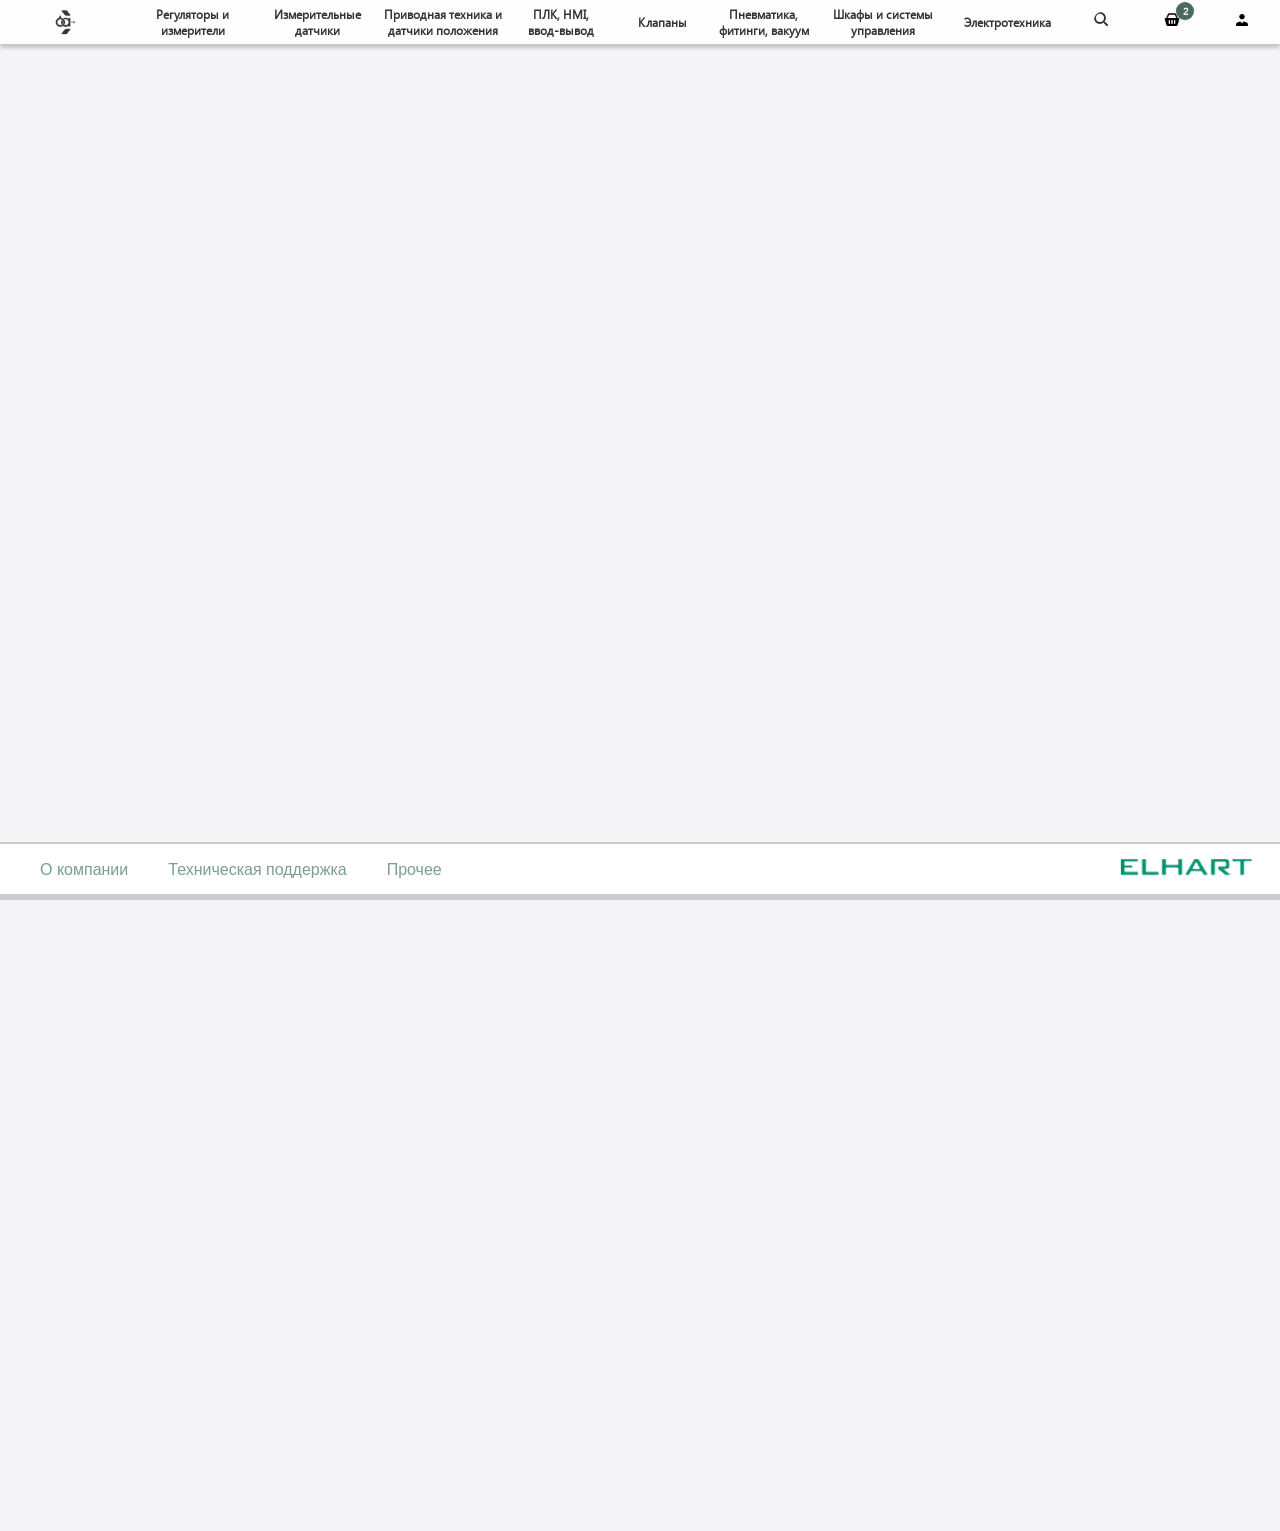
==== commit 6a4a81ca: "31,03,2026 19-11" ====
--- a/Index.html
+++ b/Index.html
@@ -1085,12 +1085,12 @@
 
   <div class="footer__expanded" id="expanded-about">
     <div class="footer__expanded-content">
-      <h4>О компании</h4>
-      <p>Мы — лидеры в области промышленной автоматизации. Работаем с 2010 года...</p>
+      <h4>2026 © ООО «Бином автоматик» ИНН 2302055419</h4>
+      <p>Лидеры в области промышленной автоматизации.</p>
       <ul>
-        <li>Более 1000 довольных клиентов</li>
-        <li>Сертифицированное оборудование</li>
-        <li>Собственный склад в Москве</li>
+        <li>Краснодарский край, г. Армавир, ул. Урицкого 11, помещение 16</li>
+        <li>8(800)201-99-27</li>
+        <li>info@binomkip.ru</li>
       </ul>
     </div>
   </div>
--- a/CSS/Header.css
+++ b/CSS/Header.css
@@ -842,6 +842,7 @@
   font-weight: 400;
   white-space: normal;
   word-break: break-word;
+  word-break: normal;
   overflow-wrap: break-word;
 }
 
--- a/CSS/Footer.css
+++ b/CSS/Footer.css
@@ -6,12 +6,13 @@
   right: 0;
   background: rgb(255, 255, 255);
   backdrop-filter: blur(20px);
-  -webkit-backdrop-filter: blur(20px);
+  backdrop-filter: blur(20px);
+-webkit-backdrop-filter: blur(20px); 
   display: flex;
   flex-direction: column;      /* вертикальное расположение: верхняя строка + панели */
   z-index: 100;
   box-sizing: border-box;
-  border-top: 1px solid #3A5A4B;
+  border-top: 2px solid #00000033;
   transition: height 0.6s ease;
   overflow: hidden;            /* скрываем содержимое панелей при закрытии */
 }
@@ -92,7 +93,7 @@
   overflow: hidden;
   transition: max-height 0.9s ease;
   background: rgba(255, 255, 255, 0.95);
-  border-top: 1px solid rgba(0, 0, 0, 0.05);
+  border-top: 2px solid #00000033;
 }
 
 .footer__expanded.active {
